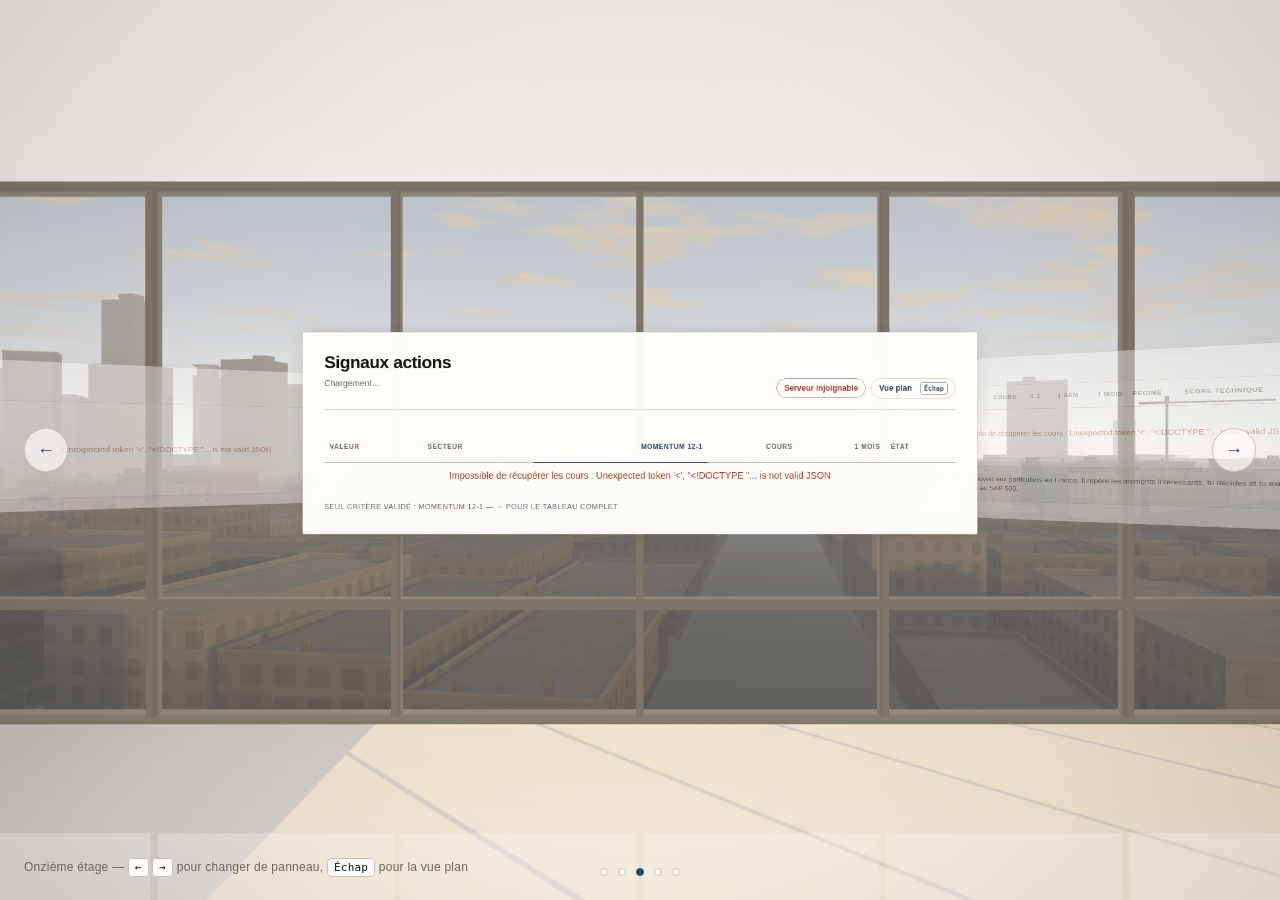
==== web/static/index.html @ 30f99ddb "Accessibilité : 0 problème, vue plan et carnet - Les filtres du tableau deviennent des boutons à bas" ====
<!doctype html>
<html lang="fr">
<head>
  <meta charset="utf-8">
  <meta name="viewport" content="width=device-width, initial-scale=1">
  <meta name="color-scheme" content="light">
  <title>Signaux actions</title>
  <link rel="stylesheet" href="style.css">
  <!-- « Ma position », le carnet de bord (touche P) -->
  <link rel="stylesheet" href="ma-position/carnet.css">
  <link rel="icon" href="data:image/svg+xml,<svg xmlns='http://www.w3.org/2000/svg' viewBox='0 0 32 32'><rect width='32' height='32' rx='8' fill='%23f4f1ea'/><path d='M6 22 L13 14 L18 18 L26 8' stroke='%2324476e' stroke-width='2.5' fill='none' stroke-linecap='round' stroke-linejoin='round'/></svg>">
</head>
<body>
<!-- La vue plan est la zone principale (<main>) de la page. Le carnet de
     bord a la sienne : quand il s'ouvre, celle-ci passe en hidden. -->
<main class="shell">

  <!-- BANDEAU:DEBUT — ne pas éditer à la main, voir web/faire_baie.py
       ══════════════════════════════════════════════════════
       BANDEAU — la baie vitrée du onzième étage, vue de la chaise
       ══════════════════════════════════════════════════════
       Généré par web/faire_baie.py : c'est LA MÊME ville que la vue baie
       (web/static/vue3d_ville.js), projetée par la même caméra avec un
       objectif plus large. Aucun script, aucune animation, aucun coût :
       une image vectorielle posée dans le flux du document.

       DANS LE FLUX, et non en `position: fixed` : un décor fixé derrière
       la colonne de lecture serait masqué à 97 % ET coûterait sa hauteur
       à chaque écran de lecture, tous les matins. Là, il se voit en
       entier à l'ouverture, puis il défile hors champ dès qu'on lit.

       PLEIN JOUR, et non la nuit : le fond sombre à accent lumineux est
       l'esthétique dont ce projet et le portfolio cherchaient à sortir.
       La ville est ici une silhouette dans la brume, à la couleur du
       papier — elle finit par se confondre avec la page, et il n'y a
       donc aucune couture entre le bandeau et le tableau qui suit.
  -->
  <div class="baie" aria-hidden="true">
    <svg viewBox="0 0 1440 210" preserveAspectRatio="xMidYMax slice"
         role="presentation" focusable="false">
      <defs>
        <linearGradient id="baie-ciel" x1="0" y1="0" x2="0" y2="1">
          <stop offset="0" class="baie-ciel-haut"/>
          <stop offset="1" class="baie-ciel-bas"/>
        </linearGradient>
        <linearGradient id="baie-fondu" x1="0" y1="0" x2="0" y2="1">
          <stop offset="0" class="baie-fondu-haut"/>
          <stop offset="1" class="baie-fondu-bas"/>
        </linearGradient>
        <linearGradient id="baie-brume-g" x1="0" y1="0" x2="0" y2="1">
          <stop offset="0" class="baie-brume-haut"/>
          <stop offset="1" class="baie-brume-bas"/>
        </linearGradient>
        <linearGradient id="baie-sol-g" x1="0" y1="0" x2="0" y2="1">
          <stop offset="0" class="baie-sol-haut"/>
          <stop offset="1" class="baie-sol-bas"/>
        </linearGradient>
        <linearGradient id="baie-reflet" x1="0" y1="0" x2="1" y2="1">
          <stop offset="0" class="baie-reflet-bord"/>
          <stop offset="0.45" class="baie-reflet-coeur"/>
          <stop offset="1" class="baie-reflet-bord"/>
        </linearGradient>
      </defs>

      <rect width="1440" height="205" fill="url(#baie-ciel)"/>
      <!-- Le sol de la ville, de l'horizon à l'allège : sans lui, une rue
           vue dans l'axe laisse passer le ciel en triangle blanc. Il se
           fond dans la brume vers l'horizon. -->
      <rect x="0" y="104" width="1440" height="101" fill="url(#baie-sol-g)"/>
      <path class="baie-pres" d="M1141,222 L1094,205 L1094,167 L1141,178ZM1278,226 L1141,222 L1141,178 L1278,181ZM1283,226 L1212,208 L1213,169 L1283,181ZM1433,231 L1283,226 L1283,181 L1433,184ZM872,233 L862,214 L862,153 L872,161ZM947,236 L872,233 L872,161 L947,162ZM957,236 L934,216 L934,164 L957,175ZM1034,239 L957,236 L957,175 L1034,176ZM1044,240 L1006,218 L1006,165 L1044,177ZM1131,243 L1044,240 L1044,177 L1131,178ZM1210,246 L1145,223 L1145,179 L1210,193ZM1378,252 L1210,246 L1210,193 L1378,197ZM324,228 L228,252 L228,211 L324,193ZM1386,252 L1292,228 L1292,205 L1386,225ZM440,233 L364,259 L364,173 L440,161ZM364,259 L237,253 L237,170 L364,173ZM571,238 L430,319 L430,219 L571,176ZM652,242 L556,328 L556,245 L652,191ZM355,262 L235,305 L235,193 L355,174ZM235,305 L80,294 L80,188 L235,193ZM1104,369 L976,255 L976,185 L1104,246ZM1294,382 L1081,260 L1081,202 L1295,279Z"/>
      <path class="baie-pres baie-toit" d="M1094,167 L1210,169 L1278,181 L1141,178ZM1213,169 L1337,172 L1433,184 L1283,181ZM862,153 L926,154 L947,162 L872,161ZM934,164 L1000,165 L1034,176 L957,175ZM1006,165 L1079,166 L1131,178 L1044,177ZM1145,179 L1282,181 L1378,197 L1210,193ZM222,190 L324,193 L228,211 L111,206ZM1292,205 L1436,209 L1564,230 L1386,225ZM330,159 L440,161 L364,173 L237,170ZM503,174 L571,176 L430,219 L329,215ZM579,189 L652,191 L556,245 L442,240ZM226,171 L355,174 L235,193 L80,188ZM659,203 L739,206 L694,274 L564,267ZM976,185 L1072,187 L1283,253 L1104,246ZM1081,202 L1179,205 L1484,287 L1295,279Z"/>
      <path class="baie-pres" d="M1199,176 L1133,164 L1133,147 L1199,156ZM1251,177 L1199,176 L1199,156 L1251,157ZM1358,173 L1312,167 L1312,143 L1358,147ZM1404,173 L1358,173 L1358,147 L1404,148ZM251,168 L199,174 L199,148 L251,144ZM199,174 L168,173 L168,147 L199,148ZM1053,173 L1032,167 L1032,138 L1053,141ZM1102,174 L1053,173 L1053,141 L1102,141ZM577,168 L556,174 L556,155 L577,150ZM556,174 L515,173 L515,154 L556,155ZM1257,177 L1179,164 L1179,131 L1257,136ZM1313,178 L1257,177 L1257,136 L1313,137ZM1409,174 L1355,167 L1355,150 L1409,154ZM1459,174 L1409,174 L1409,154 L1459,155ZM287,169 L236,175 L236,142 L287,139ZM236,175 L201,174 L201,142 L236,142ZM1107,174 L1080,168 L1080,144 L1107,148ZM1157,175 L1107,174 L1107,148 L1157,149ZM1461,174 L1403,168 L1403,144 L1461,148ZM622,169 L603,176 L603,162 L622,157ZM603,176 L558,174 L558,161 L603,162ZM1316,178 L1226,165 L1226,131 L1316,137ZM1376,180 L1316,178 L1316,137 L1376,137ZM373,171 L329,177 L329,157 L373,152ZM329,177 L266,176 L266,156 L329,157ZM689,170 L678,177 L678,163 L689,158ZM678,177 L639,176 L639,163 L678,163ZM730,171 L722,178 L722,137 L730,134ZM722,178 L683,177 L683,136 L722,137ZM436,172 L398,179 L398,144 L436,140ZM398,179 L332,177 L332,143 L398,144ZM773,172 L770,179 L770,144 L773,140ZM770,179 L726,178 L726,144 L770,144ZM510,174 L478,181 L478,152 L510,148ZM478,181 L432,180 L432,152 L478,152ZM1420,180 L1362,173 L1362,147 L1420,152ZM1472,181 L1420,180 L1420,152 L1472,153ZM844,181 L841,173 L841,148 L844,152ZM916,182 L844,181 L844,152 L916,153ZM554,175 L528,182 L527,168 L554,162ZM528,182 L481,181 L481,167 L527,168ZM1477,181 L1413,174 L1413,161 L1477,167ZM602,176 L579,184 L579,169 L602,162ZM579,184 L531,183 L531,168 L579,169ZM919,183 L908,175 L908,142 L919,146ZM995,184 L919,183 L919,146 L995,147ZM679,177 L664,186 L664,171 L679,164ZM664,186 L617,185 L617,170 L664,171ZM119,178 L40,187 L40,141 L119,137ZM40,187 L2,185 L2,140 L40,141ZM722,179 L712,187 L712,156 L722,151ZM712,187 L668,186 L668,155 L712,156ZM153,179 L82,188 L82,156 L153,151ZM82,188 L46,186 L46,156 L82,156ZM769,180 L765,188 L765,149 L769,144ZM765,188 L717,187 L717,149 L765,149ZM194,180 L123,189 L123,173 L194,166ZM123,189 L85,188 L85,172 L123,173ZM1069,196 L1015,177 L1015,163 L1069,179ZM1136,198 L1069,196 L1069,179 L1136,180ZM851,190 L846,182 L846,160 L851,166ZM928,192 L851,190 L851,166 L928,168ZM1142,198 L1072,178 L1072,158 L1142,172ZM1208,200 L1142,198 L1142,172 L1208,173ZM935,193 L921,183 L921,146 L935,151ZM1017,195 L935,193 L935,151 L1017,153ZM1215,200 L1128,179 L1128,144 L1216,155ZM1288,202 L1215,200 L1216,155 L1288,156ZM33,187 L-64,198 L-64,163 L33,156ZM291,183 L146,205 L146,168 L291,154ZM146,205 L69,203 L69,166 L146,168ZM1347,203 L1229,181 L1229,160 L1347,176ZM1422,205 L1347,203 L1347,176 L1422,177ZM477,188 L435,199 L435,146 L477,141ZM435,199 L353,196 L353,145 L435,146ZM75,188 L-20,199 L-20,164 L75,157ZM1430,205 L1290,183 L1290,146 L1430,158ZM1511,208 L1430,205 L1430,158 L1511,159ZM365,185 L236,209 L236,180 L365,162ZM236,209 L152,206 L152,177 L236,180ZM120,190 L25,201 L25,165 L120,158ZM25,201 L-19,200 L-19,164 L25,165ZM559,191 L527,202 L527,174 L559,166ZM527,202 L442,199 L441,173 L527,174ZM1516,208 L1356,184 L1356,147 L1516,159ZM431,200 L376,214 L376,173 L431,164ZM376,214 L284,211 L284,171 L376,173ZM677,194 L634,224 L634,179 L677,160ZM634,224 L538,220 L538,177 L634,179ZM860,213 L853,198 L853,146 L860,152ZM926,215 L860,213 L860,152 L926,153ZM930,215 L913,200 L913,155 L930,163ZM1001,217 L930,215 L930,163 L1001,165ZM762,196 L746,228 L746,205 L762,179ZM746,228 L640,224 L640,202 L746,205ZM526,203 L482,219 L482,176 L526,166ZM482,219 L380,215 L380,174 L482,176ZM1005,217 L979,202 L979,175 L1005,186ZM1074,219 L1005,217 L1005,186 L1074,187Z"/>
      <path class="baie-pres baie-toit" d="M1133,147 L1176,148 L1251,157 L1199,156ZM1312,143 L1353,144 L1404,148 L1358,147ZM222,144 L251,144 L199,148 L168,147ZM1032,138 L1076,138 L1102,141 L1053,141ZM539,150 L577,150 L556,155 L515,154ZM1179,131 L1224,131 L1313,137 L1257,136ZM1355,150 L1400,150 L1459,155 L1409,154ZM255,138 L287,139 L236,142 L201,142ZM1080,144 L1126,145 L1157,149 L1107,148ZM1403,144 L1448,145 L1512,149 L1461,148ZM581,156 L622,157 L603,162 L558,161ZM1226,131 L1274,131 L1376,137 L1316,137ZM315,151 L373,152 L329,157 L266,156ZM654,157 L689,158 L678,163 L639,163ZM694,133 L730,134 L722,137 L683,136ZM376,140 L436,140 L398,144 L332,143ZM734,140 L773,140 L770,144 L726,144ZM467,147 L510,148 L478,152 L432,152ZM1362,147 L1409,148 L1472,153 L1420,152ZM841,148 L905,148 L916,153 L844,152ZM512,161 L554,162 L527,168 L481,167ZM1413,161 L1461,162 L1531,168 L1477,167ZM558,162 L602,162 L579,169 L531,168ZM908,142 L976,143 L995,147 L919,146ZM637,163 L679,164 L664,171 L617,170ZM85,136 L119,137 L40,141 L2,140ZM682,150 L722,151 L712,156 L668,155ZM120,151 L153,151 L82,156 L46,156ZM726,144 L769,144 L765,149 L717,149ZM159,165 L194,166 L123,173 L85,172ZM1015,163 L1067,164 L1136,180 L1069,179ZM846,160 L915,161 L928,168 L851,166ZM1072,158 L1123,158 L1208,173 L1142,172ZM921,146 L994,147 L1017,153 L935,151ZM1128,144 L1183,145 L1288,156 L1216,155ZM-2,156 L33,156 L-64,163 L-102,162ZM227,153 L291,154 L146,168 L69,166ZM1229,160 L1286,161 L1422,177 L1347,176ZM403,140 L477,141 L435,146 L353,145ZM38,156 L75,157 L-20,164 L-60,163ZM1290,146 L1351,147 L1511,159 L1430,158ZM297,161 L365,162 L236,180 L152,177ZM79,157 L120,158 L25,165 L-19,164ZM482,165 L559,166 L527,174 L441,173ZM1356,147 L1417,148 L1599,161 L1516,159ZM348,163 L431,164 L376,173 L284,171ZM603,159 L677,160 L634,179 L538,177ZM853,146 L910,146 L926,153 L860,152ZM913,155 L974,156 L1001,165 L930,163ZM682,177 L762,179 L746,205 L640,202ZM436,164 L526,166 L482,176 L380,174ZM979,175 L1038,176 L1074,187 L1005,186Z"/>
      <path class="baie-milieu" d="M926,146 L920,144 L920,118 L926,118ZM970,146 L926,146 L926,118 L970,119ZM1266,146 L1240,144 L1240,121 L1266,123ZM1295,146 L1266,146 L1266,123 L1295,123ZM341,143 L288,148 L288,111 L341,110ZM288,148 L254,147 L254,111 L288,111ZM1296,147 L1268,144 L1269,118 L1296,119ZM1326,147 L1296,147 L1296,119 L1326,119ZM973,146 L965,144 L965,118 L973,119ZM1018,147 L973,146 L973,119 L1018,119ZM373,144 L323,148 L323,123 L373,121ZM323,148 L289,148 L289,123 L323,123ZM1328,147 L1299,144 L1299,118 L1328,119ZM1355,147 L1328,147 L1328,119 L1355,119ZM828,147 L827,145 L827,114 L828,115ZM866,147 L828,147 L828,115 L866,115ZM1042,147 L1030,145 L1030,126 L1042,127ZM1074,148 L1042,147 L1042,127 L1074,127ZM1383,147 L1351,145 L1351,118 L1383,119ZM1434,148 L1383,147 L1383,119 L1434,119ZM427,144 L384,149 L384,124 L427,122ZM384,149 L362,149 L362,124 L384,124ZM869,148 L865,145 L865,118 L869,119ZM910,148 L869,148 L869,119 L910,119ZM1076,148 L1062,145 L1062,126 L1076,127ZM1107,148 L1076,148 L1076,127 L1107,127ZM533,146 L517,148 L517,123 L533,122ZM517,148 L477,148 L477,123 L517,123ZM451,145 L409,150 L409,120 L451,118ZM409,150 L387,149 L387,120 L409,120ZM1438,148 L1401,145 L1401,118 L1438,119ZM1493,149 L1438,148 L1438,119 L1493,119ZM1109,148 L1093,146 L1093,111 L1109,111ZM1142,148 L1109,148 L1109,111 L1142,111ZM474,145 L435,150 L435,116 L474,114ZM435,150 L411,150 L411,116 L435,116ZM575,146 L561,149 L561,128 L575,127ZM561,149 L519,148 L519,128 L561,128ZM933,148 L927,146 L927,115 L933,115ZM980,149 L933,148 L933,115 L980,115ZM70,147 L25,149 L25,111 L70,111ZM25,149 L3,149 L3,111 L25,111ZM982,149 L973,147 L973,119 L983,120ZM1032,150 L982,149 L983,120 L1032,120ZM94,147 L50,150 L50,120 L94,119ZM50,150 L26,149 L26,120 L50,120ZM119,147 L75,150 L75,124 L119,123ZM75,150 L51,150 L51,124 L75,124ZM1057,150 L1044,147 L1044,119 L1057,120ZM1090,150 L1057,150 L1057,120 L1090,120ZM1190,152 L1149,146 L1149,123 L1190,125ZM1220,152 L1190,152 L1190,125 L1220,125ZM1092,150 L1076,148 L1076,131 L1092,133ZM1126,151 L1092,150 L1092,133 L1126,133ZM516,148 L499,151 L499,133 L516,132ZM499,151 L457,150 L457,133 L499,133ZM1224,152 L1178,147 L1178,115 L1224,116ZM1255,152 L1224,152 L1224,116 L1255,116ZM1313,150 L1286,148 L1286,127 L1313,129ZM1361,151 L1313,150 L1313,129 L1361,129ZM636,147 L615,153 L615,130 L636,127ZM615,153 L569,152 L569,130 L615,130ZM1129,151 L1111,148 L1111,119 L1129,120ZM1162,151 L1129,151 L1129,120 L1162,120ZM1258,152 L1208,147 L1208,131 L1258,134ZM1290,153 L1258,152 L1258,134 L1290,135ZM561,149 L546,152 L546,134 L561,132ZM546,152 L500,151 L500,133 L546,134ZM1364,151 L1333,148 L1333,132 L1364,134ZM1415,152 L1364,151 L1364,134 L1415,134ZM681,148 L665,154 L665,126 L681,123ZM665,154 L617,153 L617,125 L665,126ZM21,149 L-30,152 L-30,116 L21,115ZM161,148 L68,154 L68,126 L160,123ZM68,154 L42,154 L42,126 L68,126ZM252,149 L216,153 L216,130 L252,128ZM216,153 L193,152 L193,130 L216,130ZM47,150 L-4,153 L-4,116 L47,116ZM-4,153 L-29,152 L-29,116 L-4,116ZM727,149 L717,154 L717,117 L727,115ZM717,154 L690,154 L690,117 L717,117ZM187,148 L96,155 L96,126 L187,123ZM96,155 L69,154 L69,126 L96,126ZM277,150 L241,153 L241,126 L277,124ZM241,153 L218,153 L218,125 L241,126ZM830,153 L829,150 L829,120 L830,121ZM860,153 L830,153 L830,121 L860,121ZM755,149 L748,155 L748,117 L755,115ZM748,155 L721,154 L721,117 L748,117ZM72,150 L22,153 L22,117 L72,116ZM22,153 L-3,153 L-3,116 L22,117ZM303,150 L267,154 L267,117 L303,116ZM267,154 L242,153 L242,116 L267,117ZM212,149 L125,155 L125,122 L212,119ZM125,155 L97,155 L97,122 L125,122ZM862,153 L859,150 L859,129 L862,130ZM891,154 L862,153 L862,130 L891,130ZM784,149 L781,155 L781,122 L784,120ZM781,155 L751,155 L751,122 L781,122ZM893,154 L888,151 L888,125 L893,126ZM924,154 L893,154 L893,126 L924,126ZM1347,154 L1315,151 L1315,125 L1347,126ZM1400,154 L1347,154 L1347,126 L1400,126ZM1402,154 L1366,151 L1366,129 L1402,131ZM1457,155 L1402,154 L1402,131 L1457,131ZM950,154 L942,151 L942,125 L950,126ZM1005,155 L950,154 L950,126 L1005,127ZM1008,155 L996,152 L996,121 L1008,122ZM1063,156 L1008,155 L1008,122 L1063,122ZM214,153 L171,156 L171,127 L214,125ZM171,156 L146,156 L146,127 L171,127ZM485,153 L462,157 L462,127 L485,126ZM462,157 L414,156 L414,127 L462,127ZM379,151 L311,159 L311,133 L379,129ZM311,159 L269,158 L269,133 L311,133ZM240,153 L198,157 L198,112 L240,112ZM198,157 L172,156 L172,112 L198,112ZM833,156 L831,153 L831,116 L833,117ZM862,157 L833,156 L833,117 L862,117ZM264,154 L226,157 L225,127 L264,126ZM226,157 L201,157 L201,127 L225,127ZM866,157 L862,153 L862,130 L866,132ZM897,157 L866,157 L866,132 L897,132ZM1093,157 L1075,153 L1075,135 L1093,137ZM1153,157 L1093,157 L1093,137 L1153,138ZM419,152 L356,160 L356,123 L419,121ZM356,160 L313,159 L313,123 L356,123ZM533,154 L513,158 L513,128 L533,126ZM513,158 L464,157 L464,127 L513,128ZM900,157 L895,154 L895,135 L900,137ZM931,158 L900,157 L900,137 L931,138ZM1155,157 L1133,154 L1133,126 L1155,128ZM1215,158 L1155,157 L1155,128 L1215,128ZM961,158 L952,155 L952,122 L962,123ZM1019,159 L961,158 L962,123 L1019,123ZM1022,159 L1008,155 L1008,112 L1022,113ZM1083,160 L1022,159 L1022,113 L1084,113ZM460,157 L433,161 L433,124 L460,122ZM433,161 L382,160 L382,124 L433,124ZM605,155 L571,164 L571,119 L605,117ZM571,164 L517,163 L517,119 L571,119ZM729,157 L723,161 L723,135 L729,132ZM723,161 L675,161 L675,134 L723,135ZM1114,161 L1093,157 L1094,137 L1114,139ZM1179,162 L1114,161 L1114,139 L1179,140ZM1282,163 L1219,155 L1219,122 L1282,125ZM1344,164 L1282,163 L1282,125 L1344,125ZM511,158 L488,162 L488,135 L511,133ZM488,162 L436,161 L436,135 L488,135ZM779,158 L777,162 L777,130 L779,128ZM777,162 L727,161 L727,129 L777,130ZM657,156 L631,165 L631,131 L657,127ZM631,165 L574,164 L574,130 L631,131ZM1181,162 L1156,158 L1156,128 L1181,129ZM1248,163 L1181,162 L1181,129 L1248,130ZM1347,164 L1275,156 L1275,117 L1347,119ZM1410,165 L1347,164 L1347,119 L1410,120ZM44,157 L-90,167 L-90,126 L44,122ZM89,158 L-40,168 L-40,126 L89,123ZM152,159 L29,170 L29,139 L152,134ZM29,170 L-15,169 L-15,139 L29,139ZM723,162 L716,167 L716,132 L723,129ZM716,167 L662,166 L662,131 L716,132ZM984,166 L970,161 L970,113 L984,114ZM1027,167 L984,166 L984,114 L1027,114ZM267,162 L223,167 L223,120 L267,119ZM223,167 L194,166 L194,120 L223,120ZM840,169 L834,159 L834,118 L840,121ZM898,170 L840,169 L840,121 L898,121ZM301,162 L255,168 L255,120 L301,119ZM255,168 L224,167 L224,120 L255,120ZM1030,167 L1012,162 L1012,119 L1030,120ZM1076,168 L1030,167 L1030,120 L1076,120ZM193,160 L79,171 L79,121 L193,118ZM79,171 L34,170 L34,121 L79,121ZM777,163 L775,168 L775,144 L777,141ZM775,168 L719,167 L719,143 L775,144ZM903,170 L888,160 L888,118 L903,121ZM963,171 L903,170 L903,121 L963,121ZM332,163 L289,168 L289,138 L332,136ZM289,168 L257,168 L257,138 L289,138ZM1079,168 L1057,163 L1057,135 L1079,138ZM1124,168 L1079,168 L1079,138 L1124,138ZM410,165 L375,170 L375,152 L410,148ZM375,170 L320,169 L320,151 L375,152ZM470,166 L438,172 L438,140 L470,137ZM438,172 L378,170 L378,139 L438,140ZM1002,172 L986,166 L986,137 L1002,140ZM1048,173 L1002,172 L1002,140 L1048,141ZM217,167 L164,173 L164,154 L217,150ZM164,173 L133,172 L133,153 L164,154ZM537,167 L511,173 L511,148 L537,144ZM511,173 L468,172 L468,147 L511,148Z"/>
      <path class="baie-milieu baie-toit" d="M920,118 L962,118 L970,119 L926,118ZM1240,121 L1267,122 L1295,123 L1266,123ZM310,110 L341,110 L288,111 L254,111ZM1269,118 L1296,118 L1326,119 L1296,119ZM965,118 L1008,118 L1018,119 L973,119ZM342,121 L373,121 L323,123 L289,123ZM1299,118 L1326,118 L1355,119 L1328,119ZM827,114 L863,114 L866,115 L828,115ZM1030,126 L1060,126 L1074,127 L1042,127ZM1351,118 L1399,118 L1434,119 L1383,119ZM408,122 L427,122 L384,124 L362,124ZM865,118 L904,118 L910,119 L869,119ZM1062,126 L1091,126 L1107,127 L1076,127ZM494,122 L533,122 L517,123 L477,123ZM430,118 L451,118 L409,120 L387,120ZM1401,118 L1452,119 L1493,119 L1438,119ZM1093,111 L1124,111 L1142,111 L1109,111ZM453,114 L474,114 L435,116 L411,116ZM534,126 L575,127 L561,128 L519,128ZM927,115 L971,115 L980,115 L933,115ZM49,111 L70,111 L25,111 L3,111ZM973,119 L1020,119 L1032,120 L983,120ZM72,119 L94,119 L50,120 L26,120ZM96,123 L119,123 L75,124 L51,124ZM1044,119 L1074,119 L1090,120 L1057,120ZM1149,123 L1175,123 L1220,125 L1190,125ZM1076,131 L1108,132 L1126,133 L1092,133ZM476,131 L516,132 L499,133 L457,133ZM1178,115 L1205,115 L1255,116 L1224,116ZM1286,127 L1331,128 L1361,129 L1313,129ZM595,127 L636,127 L615,130 L569,130ZM1111,119 L1143,119 L1162,120 L1129,120ZM1208,131 L1236,131 L1290,135 L1258,134ZM518,132 L561,132 L546,134 L500,133ZM1333,132 L1380,132 L1415,134 L1364,134ZM638,123 L681,123 L665,126 L617,125ZM-1,115 L21,115 L-30,116 L-53,116ZM137,123 L160,123 L68,126 L42,126ZM231,128 L252,128 L216,130 L193,130ZM23,115 L47,116 L-4,116 L-29,116ZM703,115 L727,115 L717,117 L690,117ZM162,123 L187,123 L96,126 L69,126ZM255,124 L277,124 L241,126 L218,125ZM829,120 L857,120 L860,121 L830,121ZM730,115 L755,115 L748,117 L721,117ZM48,116 L72,116 L22,117 L-3,116ZM279,116 L303,116 L267,117 L242,116ZM187,119 L212,119 L125,122 L97,122ZM859,129 L886,129 L891,130 L862,130ZM758,120 L784,120 L781,122 L751,122ZM888,125 L917,125 L924,126 L893,126ZM1315,125 L1364,125 L1400,126 L1347,126ZM1366,129 L1417,130 L1457,131 L1402,131ZM942,125 L993,125 L1005,127 L950,126ZM996,121 L1048,121 L1063,122 L1008,122ZM190,125 L214,125 L171,127 L146,127ZM440,125 L485,126 L462,127 L414,127ZM341,129 L379,129 L311,133 L269,133ZM215,112 L240,112 L198,112 L172,112ZM831,116 L859,117 L862,117 L833,117ZM241,126 L264,126 L225,127 L201,127ZM862,130 L892,131 L897,132 L866,132ZM1075,135 L1130,135 L1153,138 L1093,137ZM380,120 L419,121 L356,123 L313,123ZM487,126 L533,126 L513,128 L464,127ZM895,135 L923,136 L931,138 L900,137ZM1133,126 L1189,126 L1215,128 L1155,128ZM952,122 L1005,122 L1019,123 L962,123ZM1008,112 L1065,112 L1084,113 L1022,113ZM412,122 L460,122 L433,124 L382,124ZM558,117 L605,117 L571,119 L517,119ZM684,132 L729,132 L723,135 L675,134ZM1094,137 L1154,138 L1179,140 L1114,139ZM1219,122 L1272,122 L1344,125 L1282,125ZM462,132 L511,133 L488,135 L436,135ZM732,127 L779,128 L777,130 L727,129ZM608,127 L657,127 L631,131 L574,130ZM1156,128 L1218,128 L1248,130 L1181,129ZM1275,117 L1328,117 L1410,120 L1347,119ZM4,122 L44,122 L-90,126 L-134,125ZM47,122 L89,123 L-40,126 L-87,126ZM112,133 L152,134 L29,139 L-15,139ZM673,129 L723,129 L716,132 L662,131ZM970,113 L1010,113 L1027,114 L984,114ZM241,119 L267,119 L223,120 L194,120ZM834,118 L883,118 L898,121 L840,121ZM271,119 L301,119 L255,120 L224,120ZM1012,119 L1054,119 L1076,120 L1030,120ZM153,118 L193,118 L79,121 L34,121ZM726,140 L777,141 L775,144 L719,143ZM888,118 L938,118 L963,121 L903,121ZM302,135 L332,136 L289,138 L257,138ZM1057,135 L1098,136 L1124,138 L1079,138ZM358,147 L410,148 L375,152 L320,151ZM414,136 L470,137 L438,140 L378,139ZM986,137 L1028,138 L1048,141 L1002,140ZM189,149 L217,150 L164,154 L133,153ZM498,143 L537,144 L511,148 L468,147Z"/>
      <path class="baie-loin" d="M563,130 L562,130 L562,118 L563,118ZM584,130 L563,130 L563,118 L584,118ZM1262,131 L1233,129 L1233,108 L1262,108ZM1294,131 L1262,131 L1262,108 L1294,108ZM232,130 L222,130 L222,113 L232,113ZM222,130 L204,131 L204,113 L222,113ZM124,129 L96,131 L96,118 L124,117ZM96,131 L75,131 L75,118 L96,118ZM1022,131 L1014,130 L1014,108 L1022,108ZM1047,131 L1022,131 L1022,108 L1047,108ZM392,129 L384,131 L384,116 L392,115ZM384,131 L356,131 L356,116 L384,116ZM1310,131 L1277,129 L1278,115 L1310,116ZM1337,131 L1310,131 L1310,116 L1337,116ZM561,131 L538,131 L538,118 L561,118ZM1380,131 L1362,130 L1362,115 L1380,116ZM1397,131 L1380,131 L1380,116 L1397,116ZM1049,131 L1040,130 L1040,115 L1049,116ZM1075,131 L1049,131 L1049,116 L1075,116ZM102,129 L73,131 L73,118 L102,117ZM73,131 L51,131 L51,119 L73,118ZM1340,131 L1305,129 L1305,113 L1340,113ZM1368,131 L1340,131 L1340,113 L1368,113ZM65,130 L50,131 L50,116 L65,115ZM50,131 L28,131 L28,116 L50,116ZM1400,131 L1381,130 L1381,113 L1400,113ZM1418,131 L1400,131 L1400,113 L1418,113ZM259,130 L251,131 L251,50 L259,52ZM251,131 L233,131 L233,50 L251,50ZM1420,131 L1400,130 L1400,120 L1420,121ZM1438,131 L1420,131 L1420,121 L1438,121ZM955,131 L950,130 L950,120 L955,121ZM974,131 L955,131 L955,121 L974,121ZM513,130 L513,131 L513,62 L513,64ZM513,131 L489,132 L489,61 L513,62ZM364,130 L353,131 L353,70 L363,72ZM353,131 L324,132 L324,69 L353,70ZM43,130 L26,131 L26,118 L43,118ZM26,131 L3,131 L3,118 L26,118ZM240,130 L231,131 L231,108 L240,108ZM231,131 L214,131 L214,108 L231,108ZM975,131 L969,130 L969,115 L975,116ZM995,131 L975,131 L975,116 L995,116ZM321,130 L315,131 L315,108 L321,108ZM315,131 L285,132 L285,108 L315,108ZM996,131 L988,130 L988,118 L996,119ZM1015,132 L996,131 L996,119 L1015,119ZM221,130 L211,131 L211,113 L221,113ZM211,131 L193,132 L193,113 L211,113ZM18,130 L2,131 L1,113 L18,113ZM2,131 L-21,132 L-21,113 L1,113ZM489,130 L487,132 L487,111 L489,110ZM487,132 L462,132 L462,111 L487,111ZM1031,132 L1023,131 L1023,116 L1031,116ZM1057,132 L1031,132 L1031,116 L1057,116ZM185,130 L161,132 L161,116 L185,115ZM161,132 L142,132 L142,116 L161,116ZM1117,132 L1093,130 L1093,110 L1117,111ZM1145,133 L1117,132 L1117,111 L1145,111ZM1401,132 L1381,131 L1381,116 L1401,116ZM1421,132 L1401,132 L1401,116 L1421,116ZM291,131 L283,132 L283,67 L291,68ZM283,132 L251,132 L251,66 L283,67ZM287,68 L282,67 L282,59 L287,60ZM282,67 L256,66 L256,58 L282,59ZM48,131 L33,132 L33,119 L48,118ZM33,132 L11,132 L11,119 L33,119ZM1059,132 L1050,131 L1050,118 L1059,119ZM1086,132 L1059,132 L1059,119 L1086,119ZM1422,132 L1402,131 L1402,111 L1422,111ZM1440,132 L1422,132 L1422,111 L1440,111ZM166,130 L140,132 L140,116 L166,116ZM140,132 L120,133 L120,116 L140,116ZM1146,133 L1120,130 L1120,118 L1146,119ZM1175,133 L1146,133 L1146,119 L1175,119ZM1443,132 L1421,131 L1421,113 L1443,114ZM1463,132 L1443,132 L1443,114 L1463,114ZM25,131 L8,132 L8,122 L25,121ZM8,132 L-15,132 L-15,122 L8,122ZM146,131 L118,133 L118,114 L146,113ZM118,133 L98,133 L98,114 L118,114ZM315,131 L308,132 L308,100 L315,101ZM308,132 L277,132 L277,100 L308,100ZM311,100 L306,100 L306,93 L311,93ZM306,100 L281,100 L281,92 L306,93ZM1192,133 L1162,131 L1162,111 L1192,111ZM1214,133 L1192,133 L1192,111 L1214,111ZM821,133 L820,131 L820,118 L821,119ZM837,133 L821,133 L821,119 L837,119ZM839,133 L837,131 L837,108 L839,108ZM856,133 L839,133 L839,108 L856,109ZM1215,133 L1183,131 L1183,116 L1215,117ZM1237,133 L1215,133 L1215,117 L1237,117ZM245,131 L236,132 L236,111 L245,111ZM236,132 L206,133 L206,111 L236,111ZM0,131 L-18,132 L-18,114 L0,113ZM858,133 L854,131 L854,113 L858,114ZM875,133 L858,133 L858,114 L875,114ZM1238,133 L1205,131 L1205,116 L1238,117ZM1261,133 L1238,133 L1238,117 L1261,117ZM282,132 L275,133 L275,111 L282,111ZM275,133 L243,133 L243,111 L275,111ZM414,132 L389,133 L389,47 L414,50ZM389,133 L358,133 L358,48 L389,47ZM406,50 L388,48 L388,5 L406,9ZM388,48 L367,48 L367,6 L388,5ZM395,8 L387,6 L387,1 L395,3ZM387,6 L378,7 L378,2 L387,1ZM111,131 L80,133 L80,111 L111,111ZM80,133 L43,134 L43,111 L80,111ZM891,134 L884,131 L884,113 L891,114ZM923,134 L891,134 L891,114 L923,114ZM1278,134 L1242,131 L1242,116 L1278,117ZM1300,134 L1278,134 L1278,117 L1300,117ZM1344,133 L1323,132 L1323,111 L1344,111ZM1375,133 L1344,133 L1344,111 L1375,111ZM215,132 L204,133 L204,98 L214,98ZM204,133 L174,133 L174,98 L204,98ZM210,98 L203,98 L203,90 L210,90ZM203,98 L179,98 L179,89 L203,90ZM1302,134 L1263,131 L1263,111 L1302,111ZM1325,134 L1302,134 L1302,111 L1325,111ZM924,134 L914,131 L914,113 L924,114ZM956,134 L924,134 L924,114 L956,114ZM1376,133 L1354,132 L1354,121 L1376,122ZM1408,133 L1376,133 L1376,122 L1408,122ZM1327,134 L1286,132 L1286,121 L1327,123ZM1349,134 L1327,134 L1327,123 L1349,123ZM75,132 L41,134 L41,120 L75,119ZM41,134 L3,134 L3,120 L41,120ZM235,132 L225,133 L225,51 L235,52ZM225,133 L195,134 L195,50 L225,51ZM230,52 L223,51 L223,43 L230,44ZM223,51 L200,50 L200,42 L223,43ZM972,134 L959,132 L959,114 L972,114ZM993,134 L972,134 L972,114 L993,114ZM995,134 L980,132 L980,108 L995,109ZM1016,135 L995,134 L995,109 L1016,109ZM153,133 L141,134 L141,117 L153,117ZM141,134 L120,134 L120,117 L141,117ZM1018,135 L1001,132 L1001,116 L1018,117ZM1039,135 L1018,135 L1018,117 L1039,117ZM203,133 L193,134 L193,111 L203,111ZM193,134 L162,134 L162,112 L193,111ZM131,133 L118,134 L118,111 L131,111ZM118,134 L97,134 L97,112 L118,111ZM754,133 L752,134 L752,117 L754,117ZM752,134 L735,134 L735,117 L752,117ZM1057,135 L1036,132 L1036,122 L1057,123ZM1088,135 L1057,135 L1057,123 L1088,124ZM1368,134 L1346,133 L1346,111 L1368,112ZM1400,135 L1368,134 L1368,112 L1400,112ZM300,133 L293,134 L293,114 L300,114ZM293,134 L259,135 L259,114 L293,114ZM1139,134 L1126,133 L1126,117 L1139,117ZM1158,135 L1139,134 L1139,117 L1158,117ZM773,133 L771,135 L771,109 L773,109ZM771,135 L754,134 L754,109 L771,109ZM1160,135 L1145,133 L1145,117 L1160,117ZM1180,135 L1160,135 L1160,117 L1180,117ZM1089,135 L1066,133 L1066,116 L1089,118ZM1119,135 L1089,135 L1089,118 L1119,118ZM109,133 L95,134 L95,112 L109,111ZM95,134 L73,135 L73,112 L95,112ZM1402,135 L1377,133 L1377,122 L1402,123ZM1435,135 L1402,135 L1402,123 L1435,123ZM791,133 L790,135 L790,115 L791,114ZM790,135 L773,135 L773,114 L790,115ZM341,133 L335,134 L335,40 L341,42ZM335,134 L302,135 L302,39 L335,40ZM1182,135 L1166,133 L1166,109 L1182,109ZM1201,135 L1182,135 L1182,109 L1201,109ZM265,134 L257,135 L257,97 L265,97ZM257,135 L222,135 L222,97 L257,97ZM261,97 L255,97 L255,89 L261,89ZM255,97 L227,97 L227,88 L255,89ZM140,134 L127,135 L127,117 L140,117ZM127,135 L104,135 L104,118 L127,117ZM821,135 L821,134 L821,114 L821,115ZM850,135 L821,135 L821,115 L850,115ZM117,134 L103,135 L103,109 L117,109ZM103,135 L81,135 L81,109 L103,109ZM851,135 L849,134 L849,123 L851,124ZM881,136 L851,135 L851,124 L881,124ZM293,134 L284,135 L284,112 L293,111ZM284,135 L249,136 L249,112 L284,112ZM752,134 L749,136 L749,121 L752,120ZM749,136 L732,136 L732,121 L749,121ZM93,134 L78,136 L78,121 L93,120ZM78,136 L57,136 L57,121 L78,121ZM1154,136 L1139,134 L1139,112 L1154,112ZM1176,136 L1154,136 L1154,112 L1176,112ZM68,134 L35,136 L35,118 L68,117ZM35,136 L10,137 L10,118 L35,118ZM898,136 L894,134 L894,120 L898,121ZM930,136 L898,136 L898,121 L930,121ZM1240,137 L1202,134 L1202,120 L1240,121ZM1278,137 L1240,137 L1240,121 L1278,121ZM771,135 L769,136 L769,118 L771,117ZM769,136 L752,136 L752,118 L769,118ZM1313,136 L1291,134 L1291,120 L1313,121ZM1351,136 L1313,136 L1313,121 L1351,121ZM1177,136 L1162,135 L1162,123 L1177,124ZM1197,136 L1177,136 L1177,124 L1197,124ZM791,135 L790,136 L790,109 L791,109ZM790,136 L771,136 L771,109 L790,109ZM257,135 L247,136 L247,115 L257,115ZM247,136 L210,136 L210,115 L247,115ZM933,136 L927,135 L927,112 L933,112ZM967,136 L933,136 L933,112 L967,112ZM1279,137 L1239,134 L1239,114 L1279,115ZM1317,137 L1279,137 L1279,115 L1317,115ZM1199,136 L1183,135 L1183,109 L1199,109ZM1220,136 L1199,136 L1199,109 L1220,109ZM1353,136 L1329,135 L1329,115 L1353,115ZM1391,136 L1353,136 L1353,115 L1391,115ZM42,134 L6,137 L6,118 L42,117ZM6,137 L-20,137 L-20,118 L6,118ZM214,134 L191,137 L191,115 L214,114ZM191,137 L156,137 L156,115 L191,115ZM589,135 L580,137 L580,118 L589,118ZM580,137 L560,136 L560,118 L580,118ZM822,137 L821,135 L821,109 L822,109ZM852,137 L822,137 L822,109 L852,109ZM16,135 L-23,137 L-23,125 L16,123ZM611,135 L602,137 L602,121 L611,121ZM602,137 L581,137 L581,121 L602,121ZM853,137 L851,135 L851,124 L854,125ZM884,137 L853,137 L854,125 L884,125ZM481,47 L475,46 L475,42 L481,43ZM475,46 L466,46 L466,42 L475,42ZM632,136 L624,137 L624,115 L632,115ZM624,137 L604,137 L604,115 L624,115ZM180,135 L154,137 L154,115 L180,115ZM154,137 L118,138 L118,116 L154,115ZM489,136 L472,138 L472,44 L489,47ZM472,138 L445,137 L445,45 L472,44ZM994,138 L977,135 L977,112 L994,113ZM1018,138 L994,138 L994,113 L1018,113ZM902,137 L898,136 L898,121 L902,122ZM937,138 L902,137 L902,122 L937,122ZM679,136 L673,138 L673,112 L679,112ZM673,138 L641,137 L641,112 L673,112ZM1442,138 L1385,135 L1385,118 L1442,119ZM1465,138 L1442,138 L1442,119 L1465,119ZM1338,137 L1314,136 L1314,118 L1338,119ZM1378,138 L1338,137 L1338,119 L1379,119ZM1019,138 L1000,135 L1000,115 L1020,116ZM1044,139 L1019,138 L1020,116 L1044,116ZM1468,138 L1409,135 L1409,121 L1468,122ZM939,138 L934,136 L934,112 L939,112ZM974,138 L939,138 L939,112 L974,113ZM712,137 L708,138 L708,119 L712,118ZM708,138 L675,138 L675,119 L708,119ZM1380,138 L1355,136 L1355,118 L1380,119ZM1420,138 L1380,138 L1380,119 L1420,119ZM1494,139 L1431,136 L1432,121 L1494,122ZM1046,139 L1025,136 L1025,118 L1046,119ZM1070,139 L1046,139 L1046,119 L1070,119ZM579,137 L568,138 L568,122 L579,121ZM568,138 L548,138 L548,122 L568,122ZM110,136 L77,139 L77,116 L110,115ZM77,139 L40,139 L40,116 L77,116ZM1091,139 L1065,136 L1065,121 L1091,123ZM1124,139 L1091,139 L1091,123 L1124,123ZM601,137 L591,139 L591,116 L601,115ZM591,139 L570,138 L570,116 L591,116ZM1127,140 L1098,136 L1098,115 L1127,116ZM1163,140 L1127,140 L1127,116 L1163,116ZM624,137 L615,139 L615,109 L624,109ZM615,139 L593,139 L593,109 L615,109ZM73,137 L36,139 L36,123 L73,121ZM36,139 L-3,140 L-3,123 L36,123ZM403,138 L386,139 L386,123 L403,122ZM386,139 L360,139 L360,123 L386,123ZM748,137 L742,140 L742,113 L748,112ZM742,140 L722,140 L722,113 L742,113ZM672,138 L666,139 L666,113 L672,112ZM666,139 L633,139 L633,113 L666,113ZM824,139 L823,138 L823,112 L824,113ZM845,139 L824,139 L824,113 L845,113ZM1275,139 L1254,138 L1254,112 L1276,113ZM1316,140 L1275,139 L1276,113 L1316,113ZM1203,140 L1166,137 L1166,125 L1203,127ZM1238,141 L1203,140 L1203,127 L1238,127ZM768,137 L765,141 L765,117 L768,115ZM765,141 L744,140 L744,117 L765,117ZM847,139 L845,138 L845,119 L847,120ZM867,140 L847,139 L847,120 L867,120ZM708,138 L703,140 L703,120 L708,119ZM703,140 L668,139 L668,120 L703,120ZM790,137 L788,141 L788,127 L790,125ZM788,141 L766,141 L766,127 L788,127ZM1241,141 L1200,137 L1200,118 L1241,120ZM1280,141 L1241,141 L1241,120 L1280,120ZM1319,140 L1295,138 L1295,116 L1319,116ZM1361,140 L1319,140 L1319,116 L1361,116ZM869,140 L866,138 L866,119 L869,120ZM890,140 L869,140 L869,120 L890,120ZM910,140 L906,138 L906,119 L910,120ZM948,141 L910,140 L910,120 L948,120ZM1383,140 L1356,139 L1356,126 L1383,127ZM1411,140 L1383,140 L1383,127 L1411,127ZM1414,141 L1385,139 L1385,122 L1414,123ZM1442,141 L1414,141 L1414,123 L1442,124ZM950,141 L943,139 L943,119 L950,120ZM990,141 L950,141 L950,120 L990,120ZM1445,141 L1414,139 L1414,119 L1445,120ZM1473,141 L1445,141 L1445,120 L1473,120ZM385,139 L366,141 L366,117 L385,116ZM366,141 L337,141 L337,117 L366,117ZM825,141 L824,139 L824,119 L825,120ZM847,141 L825,141 L825,120 L847,120ZM415,140 L397,141 L397,120 L415,120ZM397,141 L367,141 L367,120 L397,120ZM1010,141 L1000,139 L1000,120 L1010,120ZM1036,142 L1010,141 L1010,120 L1036,120ZM502,139 L471,142 L471,121 L502,119ZM471,142 L451,142 L451,121 L471,121ZM1301,141 L1277,139 L1277,110 L1301,110ZM1345,142 L1301,141 L1301,110 L1345,110ZM849,141 L847,140 L847,120 L849,120ZM871,142 L849,141 L849,120 L871,121ZM522,139 L493,143 L493,125 L522,123ZM493,143 L473,142 L473,124 L493,125ZM1039,142 L1027,140 L1027,116 L1039,117ZM1065,142 L1039,142 L1039,117 L1065,117ZM1347,142 L1321,140 L1321,120 L1347,120ZM1391,142 L1347,142 L1347,120 L1391,121ZM873,142 L869,140 L869,116 L873,117ZM896,142 L873,142 L873,117 L896,117ZM1068,142 L1055,140 L1055,123 L1068,124ZM1093,142 L1068,142 L1068,124 L1093,124ZM572,140 L548,143 L548,121 L571,120ZM548,143 L513,143 L513,121 L548,121ZM649,141 L642,142 L642,110 L649,110ZM642,142 L617,142 L617,110 L642,110ZM916,142 L911,140 L911,120 L916,121ZM956,143 L916,142 L916,121 L956,121ZM1416,142 L1384,140 L1384,123 L1416,124ZM1447,143 L1416,142 L1416,124 L1447,125ZM1116,142 L1100,140 L1100,117 L1116,117ZM1141,143 L1116,142 L1116,117 L1141,117ZM674,141 L668,143 L668,121 L674,120ZM668,143 L643,142 L643,121 L668,121ZM609,140 L588,144 L588,122 L609,120ZM588,144 L549,143 L549,121 L588,122ZM1143,143 L1125,141 L1125,117 L1143,117ZM1168,143 L1143,143 L1143,117 L1168,117ZM1448,143 L1415,141 L1415,120 L1448,121ZM1480,143 L1448,143 L1448,121 L1480,121ZM959,143 L951,141 L951,117 L959,117ZM999,143 L959,143 L959,117 L999,118ZM699,141 L694,143 L694,128 L699,127ZM694,143 L669,143 L669,128 L694,128ZM1170,143 L1151,141 L1151,117 L1170,117ZM1195,143 L1170,143 L1170,117 L1195,118ZM1481,143 L1447,141 L1447,117 L1481,117ZM1022,143 L1011,141 L1011,120 L1022,121ZM1050,144 L1022,143 L1022,121 L1050,121ZM1239,144 L1218,142 L1218,120 L1240,121ZM1265,144 L1239,144 L1240,121 L1265,121ZM1052,144 L1039,142 L1039,117 L1052,118ZM1080,144 L1052,144 L1052,118 L1080,118ZM1268,144 L1244,142 L1244,128 L1268,129ZM1294,144 L1268,144 L1268,129 L1294,129ZM1082,144 L1068,142 L1068,124 L1082,125ZM1112,144 L1082,144 L1082,125 L1112,126ZM1297,144 L1271,142 L1271,110 L1297,110ZM1323,145 L1297,144 L1297,110 L1324,110ZM640,143 L632,144 L632,118 L640,117ZM632,144 L608,144 L608,118 L632,118ZM740,142 L733,146 L733,118 L740,117ZM733,146 L709,145 L709,118 L733,118ZM667,143 L660,145 L660,118 L667,117ZM660,145 L634,145 L634,118 L660,118ZM1135,145 L1117,142 L1117,114 L1135,114ZM1161,145 L1135,145 L1135,114 L1162,114ZM763,142 L758,146 L758,130 L763,128ZM758,146 L735,146 L735,130 L758,130ZM826,145 L825,143 L825,114 L826,114ZM864,145 L826,145 L826,114 L864,114ZM259,142 L198,146 L198,123 L259,121ZM198,146 L163,146 L163,122 L198,123ZM1348,145 L1319,143 L1319,110 L1348,110ZM1397,145 L1348,145 L1348,110 L1397,111ZM694,143 L688,145 L688,118 L694,118ZM688,145 L662,145 L662,118 L688,118ZM1163,145 L1144,143 L1144,125 L1163,126ZM1190,145 L1163,145 L1163,126 L1190,126ZM787,142 L785,146 L785,123 L787,121ZM785,146 L761,146 L761,122 L785,123ZM865,145 L863,143 L863,128 L865,130ZM904,146 L865,145 L865,130 L904,130ZM1192,145 L1171,143 L1171,110 L1192,111ZM1219,146 L1192,145 L1192,111 L1219,111ZM293,143 L236,147 L236,119 L293,117ZM236,147 L200,146 L200,119 L236,119ZM1400,145 L1368,143 L1368,125 L1400,126ZM1449,146 L1400,145 L1400,126 L1449,126Z"/>
      <path class="baie-loin baie-toit" d="M562,118 L583,117 L584,118 L563,118ZM1233,108 L1262,108 L1294,108 L1262,108ZM214,113 L232,113 L222,113 L204,113ZM104,117 L124,117 L96,118 L75,118ZM1014,108 L1039,108 L1047,108 L1022,108ZM366,115 L392,115 L384,116 L356,116ZM1278,115 L1303,115 L1337,116 L1310,116ZM538,118 L560,118 L561,118 L538,118ZM1362,115 L1379,115 L1397,116 L1380,116ZM1040,115 L1065,115 L1075,116 L1049,116ZM81,118 L102,117 L73,118 L51,119ZM1305,113 L1331,113 L1368,113 L1340,113ZM44,115 L65,115 L50,116 L28,116ZM1381,113 L1398,113 L1418,113 L1400,113ZM1400,120 L1418,120 L1438,121 L1420,121ZM950,120 L968,120 L974,121 L955,121ZM20,118 L43,118 L26,118 L3,118ZM223,108 L240,108 L231,108 L214,108ZM969,115 L988,115 L995,116 L975,116ZM292,108 L321,108 L315,108 L285,108ZM988,118 L1007,118 L1015,119 L996,119ZM204,113 L221,113 L211,113 L193,113ZM-3,113 L18,113 L1,113 L-21,113ZM466,111 L489,110 L487,111 L462,111ZM1023,116 L1048,116 L1057,116 L1031,116ZM168,116 L185,115 L161,116 L142,116ZM1093,110 L1119,111 L1145,111 L1117,111ZM1381,116 L1399,116 L1421,116 L1401,116ZM27,118 L48,118 L33,119 L11,119ZM1050,118 L1075,118 L1086,119 L1059,119ZM1402,111 L1420,111 L1440,111 L1422,111ZM148,116 L166,116 L140,116 L120,116ZM1120,118 L1147,118 L1175,119 L1146,119ZM1421,113 L1440,113 L1463,114 L1443,114ZM3,121 L25,121 L8,122 L-15,122ZM127,113 L146,113 L118,114 L98,114ZM1162,111 L1182,111 L1214,111 L1192,111ZM820,118 L835,118 L837,119 L821,119ZM837,108 L852,108 L856,109 L839,108ZM1183,116 L1203,116 L1237,117 L1215,117ZM216,111 L245,111 L236,111 L206,111ZM-23,113 L0,113 L-18,114 L-42,114ZM854,113 L870,113 L875,114 L858,114ZM1205,116 L1225,116 L1261,117 L1238,117ZM251,111 L282,111 L275,111 L243,111ZM77,111 L111,111 L80,111 L43,111ZM884,113 L913,113 L923,114 L891,114ZM1242,116 L1262,116 L1300,117 L1278,117ZM1323,111 L1353,111 L1375,111 L1344,111ZM1263,111 L1284,111 L1325,111 L1302,111ZM914,113 L944,113 L956,114 L924,114ZM1354,121 L1384,122 L1408,122 L1376,122ZM1286,121 L1307,121 L1349,123 L1327,123ZM40,119 L75,119 L41,120 L3,120ZM959,114 L978,114 L993,114 L972,114ZM980,108 L999,108 L1016,109 L995,109ZM133,117 L153,117 L141,117 L120,117ZM1001,116 L1021,116 L1039,117 L1018,117ZM174,111 L203,111 L193,111 L162,112ZM111,111 L131,111 L118,111 L97,112ZM738,117 L754,117 L752,117 L735,117ZM1036,122 L1064,122 L1088,124 L1057,123ZM1346,111 L1376,111 L1400,112 L1368,112ZM268,114 L300,114 L293,114 L259,114ZM1126,117 L1144,117 L1158,117 L1139,117ZM756,109 L773,109 L771,109 L754,109ZM1145,117 L1165,117 L1180,117 L1160,117ZM1066,116 L1094,117 L1119,118 L1089,118ZM88,111 L109,111 L95,112 L73,112ZM1377,122 L1409,122 L1435,123 L1402,123ZM774,114 L791,114 L790,115 L773,114ZM1166,109 L1185,109 L1201,109 L1182,109ZM119,117 L140,117 L127,117 L104,118ZM821,114 L848,114 L850,115 L821,115ZM96,109 L117,109 L103,109 L81,109ZM849,123 L877,123 L881,124 L851,124ZM258,112 L293,111 L284,112 L249,112ZM735,120 L752,120 L749,121 L732,121ZM72,120 L93,120 L78,121 L57,121ZM1139,112 L1160,112 L1176,112 L1154,112ZM45,117 L68,117 L35,118 L10,118ZM894,120 L925,120 L930,121 L898,121ZM1202,120 L1237,120 L1278,121 L1240,121ZM754,117 L771,117 L769,118 L752,118ZM1291,120 L1328,120 L1351,121 L1313,121ZM1162,123 L1181,123 L1197,124 L1177,124ZM773,109 L791,109 L790,109 L771,109ZM221,115 L257,115 L247,115 L210,115ZM927,112 L960,112 L967,112 L933,112ZM1239,114 L1274,114 L1317,115 L1279,115ZM1183,109 L1203,109 L1220,109 L1199,109ZM1329,115 L1366,115 L1391,115 L1353,115ZM18,117 L42,117 L6,118 L-20,118ZM182,115 L214,114 L191,115 L156,115ZM570,118 L589,118 L580,118 L560,118ZM821,109 L850,109 L852,109 L822,109ZM-10,123 L16,123 L-23,125 L-52,125ZM591,121 L611,121 L602,121 L581,121ZM851,124 L881,124 L884,125 L854,125ZM612,115 L632,115 L624,115 L604,115ZM147,115 L180,115 L154,115 L118,116ZM977,112 L999,112 L1018,113 L994,113ZM898,121 L931,121 L937,122 L902,122ZM648,112 L679,112 L673,112 L641,112ZM1385,118 L1407,118 L1465,119 L1442,119ZM1314,118 L1352,118 L1379,119 L1338,119ZM1000,115 L1023,115 L1044,116 L1020,116ZM1409,121 L1430,121 L1491,122 L1468,122ZM934,112 L967,112 L974,113 L939,112ZM681,118 L712,118 L708,119 L675,119ZM1355,118 L1393,118 L1420,119 L1380,119ZM1432,121 L1454,121 L1519,123 L1494,122ZM1025,118 L1046,118 L1070,119 L1046,119ZM559,121 L579,121 L568,122 L548,122ZM76,115 L110,115 L77,116 L40,116ZM1065,121 L1096,121 L1124,123 L1091,123ZM581,115 L601,115 L591,116 L570,116ZM1098,115 L1129,115 L1163,116 L1127,116ZM603,109 L624,109 L615,109 L593,109ZM37,122 L73,121 L36,123 L-3,123ZM378,122 L403,122 L386,123 L360,123ZM729,112 L748,112 L742,113 L722,113ZM640,112 L672,112 L666,113 L633,113ZM823,112 L843,112 L845,113 L824,113ZM1254,112 L1293,112 L1316,113 L1276,113ZM1166,125 L1198,125 L1238,127 L1203,127ZM750,115 L768,115 L765,117 L744,117ZM845,119 L864,119 L867,120 L847,120ZM674,119 L708,119 L703,120 L668,120ZM770,125 L790,125 L788,127 L766,127ZM1200,118 L1234,119 L1280,120 L1241,120ZM1295,116 L1335,116 L1361,116 L1319,116ZM866,119 L886,119 L890,120 L869,120ZM906,119 L941,119 L948,120 L910,120ZM1356,126 L1382,126 L1411,127 L1383,127ZM1385,122 L1412,123 L1442,124 L1414,123ZM943,119 L981,119 L990,120 L950,120ZM1414,119 L1441,119 L1473,120 L1445,120ZM358,116 L385,116 L366,117 L337,117ZM824,119 L845,120 L847,120 L825,120ZM387,120 L415,120 L397,120 L367,120ZM1000,120 L1025,120 L1036,120 L1010,120ZM483,119 L502,119 L471,121 L451,121ZM1277,110 L1318,110 L1345,110 L1301,110ZM847,120 L867,120 L871,121 L849,120ZM503,123 L522,123 L493,125 L473,124ZM1027,116 L1052,116 L1065,117 L1039,117ZM1321,120 L1363,120 L1391,121 L1347,120ZM869,116 L891,116 L896,117 L873,117ZM1055,123 L1080,123 L1093,124 L1068,124ZM539,119 L571,120 L548,121 L513,121ZM626,110 L649,110 L642,110 L617,110ZM911,120 L949,120 L956,121 L916,121ZM1384,123 L1414,123 L1447,125 L1416,124ZM1100,117 L1124,117 L1141,117 L1116,117ZM651,120 L674,120 L668,121 L643,121ZM574,120 L609,120 L588,122 L549,121ZM1125,117 L1150,117 L1168,117 L1143,117ZM1415,120 L1445,120 L1480,121 L1448,121ZM951,117 L990,117 L999,118 L959,117ZM676,127 L699,127 L694,128 L669,128ZM1151,117 L1175,117 L1195,118 L1170,117ZM1447,117 L1476,117 L1512,118 L1481,117ZM1011,120 L1037,120 L1050,121 L1022,121ZM1218,120 L1241,121 L1265,121 L1240,121ZM1039,117 L1066,117 L1080,118 L1052,118ZM1244,128 L1269,128 L1294,129 L1268,129ZM1068,124 L1096,124 L1112,126 L1082,125ZM1271,110 L1296,110 L1324,110 L1297,110ZM617,117 L640,117 L632,118 L608,118ZM718,117 L740,117 L733,118 L709,118ZM643,117 L667,117 L660,118 L634,118ZM1117,114 L1142,114 L1162,114 L1135,114ZM742,128 L763,128 L758,130 L735,130ZM825,114 L861,114 L864,114 L826,114ZM226,121 L259,121 L198,123 L163,122ZM1319,110 L1365,110 L1397,111 L1348,110ZM669,117 L694,118 L688,118 L662,118ZM1144,125 L1169,125 L1190,126 L1163,126ZM765,121 L787,121 L785,123 L761,122ZM863,128 L899,129 L904,130 L865,130ZM1171,110 L1197,110 L1219,111 L1192,111ZM260,117 L293,117 L236,119 L200,119ZM1368,125 L1414,125 L1449,126 L1400,126Z"/>
      <path class="baie-loin" d="M362,122 L359,122 L359,110 L362,110ZM359,122 L347,122 L347,110 L359,110ZM734,123 L725,122 L725,110 L734,110ZM748,122 L734,123 L734,110 L748,110ZM344,122 L336,122 L336,112 L344,112ZM336,122 L325,122 L325,112 L336,112ZM70,122 L60,122 L60,114 L70,113ZM60,122 L46,122 L46,114 L60,114ZM853,122 L846,122 L846,112 L853,112ZM862,122 L853,122 L853,112 L862,112ZM432,122 L430,122 L430,108 L432,108ZM430,122 L411,122 L411,108 L430,108ZM836,122 L822,122 L822,110 L836,110ZM845,122 L836,122 L836,110 L845,110ZM1155,122 L1141,122 L1141,115 L1155,115ZM1162,122 L1155,122 L1155,115 L1162,115ZM1043,122 L1022,122 L1022,108 L1043,108ZM1050,122 L1043,122 L1043,108 L1051,108ZM946,122 L938,122 L938,112 L946,112ZM957,122 L946,122 L946,112 L957,112ZM648,122 L645,122 L645,113 L648,114ZM659,122 L648,122 L648,114 L659,114ZM556,122 L546,122 L546,114 L556,114ZM28,122 L17,122 L17,107 L28,107ZM17,122 L-6,122 L-6,107 L17,107ZM243,122 L229,122 L229,112 L243,112ZM229,122 L215,123 L215,112 L229,112ZM148,122 L130,122 L130,114 L148,113ZM130,122 L108,123 L108,114 L130,114ZM1111,122 L1099,122 L1099,112 L1111,112ZM1118,122 L1111,122 L1111,112 L1118,112ZM1239,123 L1207,122 L1207,107 L1239,107ZM1248,122 L1239,123 L1239,107 L1248,107ZM925,123 L909,122 L909,110 L925,110ZM938,122 L925,123 L925,110 L938,110ZM332,122 L323,122 L323,112 L332,112ZM323,122 L312,123 L312,112 L323,112ZM55,122 L45,122 L45,110 L55,110ZM45,122 L32,122 L32,110 L45,110ZM116,122 L106,122 L106,108 L116,108ZM106,122 L93,122 L93,108 L106,108ZM825,123 L812,122 L812,112 L825,112ZM835,123 L825,123 L825,112 L835,112ZM1147,122 L1134,122 L1134,113 L1147,114ZM1154,122 L1147,122 L1147,114 L1154,114ZM719,123 L711,122 L711,107 L719,107ZM733,123 L719,123 L719,107 L733,107ZM636,122 L634,122 L634,107 L636,107ZM647,122 L636,122 L636,107 L647,107ZM544,122 L535,122 L535,112 L544,112ZM412,122 L410,122 L410,112 L412,112ZM410,122 L390,122 L390,112 L410,112ZM228,122 L214,123 L214,114 L228,113ZM214,123 L200,123 L200,114 L214,114ZM1103,122 L1091,122 L1091,110 L1103,110ZM1110,122 L1103,122 L1103,110 L1110,110ZM319,122 L310,123 L310,110 L319,110ZM310,123 L299,123 L299,110 L310,110ZM41,122 L30,122 L30,114 L41,113ZM30,122 L17,122 L17,114 L30,114ZM101,122 L92,122 L92,110 L101,110ZM92,122 L79,123 L79,110 L92,110ZM517,122 L517,123 L517,109 L517,108ZM517,123 L506,123 L506,109 L517,109ZM1025,123 L1005,122 L1005,113 L1025,114ZM1036,123 L1025,123 L1025,114 L1036,114ZM4,122 L-8,122 L-8,108 L4,108ZM-8,122 L-32,123 L-32,108 L-8,108ZM815,123 L802,122 L802,112 L815,112ZM825,123 L815,123 L815,112 L825,112ZM1139,123 L1125,122 L1125,107 L1139,107ZM1147,122 L1139,123 L1139,107 L1147,107ZM792,123 L786,122 L786,110 L792,110ZM800,122 L792,123 L792,110 L800,110ZM624,123 L622,122 L622,112 L624,112ZM635,122 L624,123 L624,112 L635,112ZM910,123 L894,122 L894,108 L910,109ZM924,123 L910,123 L910,109 L924,109ZM598,123 L595,122 L595,108 L598,109ZM615,123 L598,123 L598,109 L615,109ZM1095,123 L1082,122 L1082,114 L1095,114ZM1102,123 L1095,123 L1095,114 L1102,114ZM87,122 L77,123 L77,112 L87,112ZM77,123 L65,123 L65,112 L77,112ZM289,122 L284,122 L284,114 L289,114ZM284,122 L265,123 L265,114 L284,114ZM506,122 L505,123 L505,116 L506,115ZM505,123 L494,123 L494,116 L505,116ZM430,122 L428,122 L428,108 L430,108ZM428,122 L408,123 L408,109 L428,108ZM880,123 L873,122 L873,110 L880,110ZM895,123 L880,123 L880,110 L895,110ZM782,123 L776,122 L776,114 L782,114ZM790,123 L782,123 L782,114 L790,114ZM700,123 L692,122 L692,112 L700,112ZM711,123 L700,123 L700,112 L711,112ZM204,122 L189,123 L189,114 L204,113ZM189,123 L174,123 L174,114 L189,114ZM1013,123 L992,122 L992,115 L1013,116ZM1024,123 L1013,123 L1013,116 L1024,116ZM383,122 L380,123 L380,110 L383,110ZM380,123 L367,123 L367,110 L380,110ZM16,122 L4,123 L4,107 L16,107ZM4,123 L-19,123 L-20,107 L4,107ZM495,122 L493,123 L493,110 L495,110ZM493,123 L483,123 L483,110 L493,110ZM1126,123 L1113,122 L1113,115 L1126,116ZM1133,123 L1126,123 L1126,116 L1133,116ZM772,123 L767,122 L767,110 L772,110ZM781,123 L772,123 L772,110 L781,110ZM106,122 L96,123 L96,112 L106,112ZM96,123 L83,123 L83,112 L96,112ZM270,122 L264,123 L264,114 L270,114ZM264,123 L245,123 L245,114 L264,114ZM1419,123 L1387,122 L1387,110 L1419,110ZM1432,123 L1419,123 L1419,110 L1432,110ZM688,123 L680,122 L680,115 L688,116ZM699,123 L688,123 L688,116 L699,116ZM579,123 L576,122 L576,107 L579,107ZM597,123 L579,123 L579,107 L597,107ZM189,122 L173,123 L173,114 L189,114ZM173,123 L158,123 L158,114 L173,114ZM982,123 L972,122 L972,112 L982,112ZM989,123 L982,123 L982,112 L989,112ZM558,123 L558,122 L558,114 L558,114ZM568,123 L558,123 L558,114 L568,114ZM410,122 L407,123 L407,112 L410,112ZM407,123 L387,123 L387,112 L407,112ZM369,122 L366,123 L366,112 L369,112ZM366,123 L353,123 L353,112 L366,112ZM1434,123 L1401,122 L1401,110 L1434,110ZM1447,123 L1434,123 L1434,110 L1447,110ZM865,123 L858,123 L858,107 L865,107ZM879,123 L865,123 L865,107 L879,107ZM1117,123 L1104,123 L1104,107 L1117,107ZM1125,123 L1117,123 L1117,107 L1125,107ZM52,122 L42,123 L42,114 L52,114ZM42,123 L28,123 L28,114 L42,114ZM92,122 L81,123 L81,107 L92,107ZM81,123 L67,123 L67,107 L81,107ZM1448,123 L1415,122 L1415,110 L1448,110ZM1461,123 L1448,123 L1448,110 L1461,110ZM676,123 L669,122 L669,114 L676,114ZM687,123 L676,123 L676,114 L687,114ZM-9,122 L-21,123 L-21,110 L-9,110ZM653,123 L650,123 L650,108 L653,109ZM664,123 L653,123 L653,109 L664,109ZM973,123 L964,123 L964,107 L973,107ZM981,123 L973,123 L973,107 L981,107ZM174,122 L157,123 L157,112 L174,112ZM157,123 L142,123 L142,112 L157,112ZM798,123 L792,123 L792,110 L798,110ZM807,123 L798,123 L798,110 L807,110ZM546,123 L546,123 L546,108 L546,109ZM557,123 L546,123 L546,109 L557,109ZM475,122 L473,123 L473,109 L475,108ZM473,123 L460,123 L460,109 L473,109ZM355,123 L352,123 L352,110 L355,110ZM352,123 L338,123 L338,110 L352,110ZM284,122 L279,123 L279,116 L284,115ZM279,123 L259,123 L259,116 L279,116ZM37,123 L26,123 L26,112 L37,112ZM26,123 L13,123 L13,112 L26,112ZM1109,123 L1096,123 L1096,112 L1109,112ZM1117,123 L1109,123 L1109,112 L1117,112ZM77,123 L66,123 L66,114 L77,114ZM66,123 L52,123 L52,114 L66,114ZM240,123 L234,123 L234,110 L240,110ZM234,123 L219,123 L219,110 L234,110ZM888,123 L881,123 L881,112 L888,112ZM903,123 L888,123 L888,112 L903,112ZM1090,123 L1063,123 L1063,114 L1090,114ZM1103,123 L1090,123 L1090,114 L1103,114ZM640,123 L638,123 L638,116 L640,116ZM652,123 L640,123 L640,116 L652,116ZM788,123 L782,123 L782,114 L788,114ZM797,123 L788,123 L788,114 L797,114ZM545,123 L535,123 L535,112 L545,112ZM380,123 L377,123 L377,110 L380,110ZM377,123 L364,123 L364,110 L377,110ZM462,122 L459,123 L458,112 L462,112ZM459,123 L446,123 L446,112 L458,112ZM23,123 L11,123 L11,109 L23,109ZM11,123 L-4,123 L-4,109 L11,109ZM842,123 L835,123 L835,114 L842,114ZM857,123 L842,123 L842,114 L857,114ZM224,123 L218,123 L218,110 L224,110ZM218,123 L204,123 L204,110 L218,110ZM264,123 L258,123 L258,110 L264,110ZM258,123 L238,123 L238,111 L258,110ZM778,123 L773,123 L773,112 L778,112ZM787,123 L778,123 L778,112 L787,112ZM148,122 L130,123 L130,112 L148,112ZM130,123 L106,124 L106,112 L130,112ZM628,123 L626,123 L626,109 L628,109ZM639,123 L628,123 L628,109 L639,109ZM366,123 L362,123 L362,112 L366,112ZM362,123 L349,123 L349,112 L362,112ZM448,123 L445,123 L445,112 L448,112ZM445,123 L432,124 L432,112 L445,112ZM873,123 L866,123 L866,112 L873,112ZM887,123 L873,123 L873,112 L887,112ZM426,123 L424,123 L424,109 L426,109ZM424,123 L411,123 L411,109 L424,109ZM559,123 L558,123 L558,112 L559,112ZM570,123 L559,123 L559,112 L570,112ZM1077,124 L1051,123 L1051,112 L1077,113ZM1089,123 L1077,124 L1077,113 L1089,112ZM209,123 L202,123 L202,107 L209,107ZM202,123 L188,123 L188,107 L202,107ZM748,124 L737,123 L737,112 L748,113ZM763,124 L748,124 L748,113 L763,112ZM41,123 L29,123 L29,109 L41,109ZM29,123 L15,123 L15,109 L29,109ZM826,124 L820,123 L820,109 L826,109ZM841,123 L826,124 L826,109 L841,109ZM656,124 L653,123 L653,114 L656,114ZM667,123 L656,124 L656,114 L667,114ZM351,123 L348,123 L348,109 L351,109ZM348,123 L334,124 L334,109 L348,109ZM516,123 L506,124 L506,109 L516,109ZM413,123 L410,123 L410,116 L413,116ZM410,123 L396,124 L396,116 L410,116ZM547,124 L547,123 L547,109 L547,109ZM557,123 L547,124 L547,109 L557,109ZM332,123 L323,124 L323,112 L332,112ZM323,124 L311,124 L311,113 L323,112ZM124,123 L104,124 L104,112 L124,112ZM104,124 L80,124 L80,113 L104,112ZM938,124 L930,123 L930,110 L938,111ZM947,123 L938,124 L938,111 L947,111ZM234,123 L227,123 L227,109 L234,109ZM227,123 L212,124 L212,109 L227,109ZM607,124 L606,123 L606,110 L607,111ZM619,123 L607,124 L607,111 L619,111ZM25,123 L13,123 L13,111 L25,110ZM13,123 L-0,124 L-0,111 L13,111ZM732,124 L722,123 L722,110 L732,111ZM747,124 L732,124 L732,111 L747,111ZM505,123 L504,124 L504,111 L505,110ZM504,124 L493,124 L493,111 L504,111ZM643,124 L640,123 L640,110 L643,111ZM655,124 L643,124 L643,111 L655,111ZM546,124 L535,124 L535,113 L546,112ZM319,123 L309,124 L309,114 L319,114ZM309,124 L297,124 L297,114 L309,114ZM398,123 L395,124 L395,114 L398,114ZM395,124 L382,124 L382,114 L395,114ZM1063,124 L1037,123 L1037,107 L1063,107ZM1070,124 L1063,124 L1063,107 L1070,107ZM184,123 L176,124 L176,114 L184,114ZM176,124 L160,124 L160,114 L176,114ZM850,124 L843,123 L843,112 L850,113ZM865,124 L850,124 L850,113 L865,112ZM928,124 L920,123 L920,112 L928,113ZM937,124 L928,124 L928,113 L937,112ZM218,123 L211,124 L211,111 L218,110ZM211,124 L196,124 L196,111 L211,111ZM701,124 L697,123 L697,107 L701,107ZM718,124 L701,124 L701,107 L718,107ZM9,123 L-2,124 L-3,111 L9,110ZM-2,124 L-16,124 L-16,111 L-3,111ZM594,124 L593,123 L593,111 L594,111ZM606,124 L594,124 L594,111 L606,111ZM493,123 L492,124 L492,113 L493,112ZM492,124 L481,124 L481,113 L492,113ZM306,123 L295,124 L295,115 L306,114ZM295,124 L282,124 L282,115 L295,115ZM631,124 L628,123 L628,114 L631,114ZM642,124 L631,124 L631,114 L642,114ZM1054,124 L1029,123 L1029,112 L1054,113ZM1062,124 L1054,124 L1054,113 L1062,113ZM89,123 L67,124 L67,109 L89,109ZM67,124 L53,124 L53,109 L67,109ZM167,123 L159,124 L159,113 L167,112ZM159,124 L144,124 L144,113 L159,113ZM424,123 L421,124 L421,107 L424,107ZM421,124 L408,124 L408,107 L421,107ZM202,123 L195,124 L195,113 L202,112ZM195,124 L180,124 L180,113 L195,113ZM581,124 L580,123 L580,107 L581,107ZM593,124 L581,124 L581,107 L593,107ZM833,124 L826,124 L826,109 L833,109ZM849,124 L833,124 L833,109 L849,109ZM375,123 L371,124 L371,113 L375,112ZM371,124 L357,124 L357,113 L371,113ZM1398,124 L1365,123 L1365,109 L1398,109ZM1412,124 L1398,124 L1398,109 L1412,109ZM272,123 L267,124 L267,113 L272,112ZM267,124 L247,124 L247,113 L267,113ZM1046,124 L1021,123 L1021,114 L1046,115ZM1053,124 L1046,124 L1046,115 L1053,115ZM682,124 L679,124 L679,112 L682,113ZM700,124 L682,124 L682,113 L700,113ZM74,123 L51,124 L51,113 L74,112ZM51,124 L37,124 L37,113 L51,113ZM815,124 L802,123 L802,109 L815,109ZM825,124 L815,124 L815,109 L825,109ZM517,123 L516,124 L516,109 L517,109ZM516,124 L505,124 L505,109 L516,109ZM151,123 L143,124 L143,113 L151,112ZM143,124 L126,124 L126,113 L143,113ZM410,123 L407,124 L407,114 L410,114ZM407,124 L393,124 L393,115 L407,114ZM906,124 L898,124 L898,111 L906,111ZM920,124 L906,124 L906,111 L920,111ZM1413,124 L1380,123 L1380,112 L1413,113ZM1428,124 L1413,124 L1413,113 L1428,113ZM609,124 L608,124 L608,111 L609,111ZM621,124 L609,124 L609,111 L621,111ZM360,124 L356,124 L356,115 L360,114ZM356,124 L341,124 L341,115 L356,115ZM1429,124 L1395,123 L1395,112 L1429,113ZM1442,124 L1429,124 L1429,113 L1442,113ZM60,123 L35,124 L35,111 L60,111ZM35,124 L20,124 L20,111 L35,111ZM805,124 L792,123 L792,109 L805,109ZM815,124 L805,124 L805,109 L815,109ZM175,124 L168,124 L168,111 L175,111ZM168,124 L152,124 L152,111 L168,111ZM505,124 L504,124 L504,111 L505,111ZM504,124 L492,124 L492,111 L504,111ZM938,124 L929,124 L929,113 L938,113ZM948,124 L938,124 L938,113 L948,113ZM395,124 L392,124 L392,111 L395,111ZM392,124 L378,124 L378,111 L392,111ZM979,59 L971,59 L971,56 L979,56ZM251,124 L245,124 L245,116 L251,116ZM245,124 L225,124 L225,117 L245,116ZM554,124 L553,124 L553,111 L554,111ZM571,124 L554,124 L554,111 L571,111ZM706,124 L701,124 L701,111 L706,111ZM723,124 L706,124 L706,111 L723,111ZM596,124 L595,124 L595,113 L596,113ZM608,124 L596,124 L596,113 L608,113ZM889,124 L882,124 L882,113 L889,113ZM904,124 L889,124 L889,113 L904,113ZM345,124 L340,124 L340,111 L345,111ZM340,124 L326,124 L326,111 L340,111ZM1000,124 L1000,125 L1000,58 L1001,59ZM1000,125 L960,124 L960,59 L1000,58ZM661,124 L658,124 L658,114 L661,115ZM673,124 L661,124 L661,115 L673,115ZM794,125 L782,124 L782,114 L794,115ZM804,124 L794,125 L794,115 L804,115ZM492,124 L491,124 L491,117 L492,116ZM491,124 L480,124 L480,117 L491,117ZM472,123 L469,124 L469,117 L472,116ZM469,124 L455,125 L455,117 L469,117ZM159,124 L150,124 L150,109 L159,109ZM150,124 L135,124 L135,109 L150,109ZM583,124 L581,124 L581,107 L583,107ZM594,124 L583,124 L583,107 L594,107ZM553,124 L535,125 L535,115 L553,115ZM266,124 L260,124 L260,117 L266,116ZM260,124 L240,125 L240,117 L260,117ZM648,125 L645,124 L645,113 L648,113ZM660,124 L648,125 L648,113 L660,113ZM371,124 L367,124 L367,115 L371,114ZM367,124 L352,125 L352,115 L367,115ZM458,124 L454,125 L454,117 L458,116ZM454,125 L440,125 L440,117 L454,117ZM687,125 L683,124 L683,113 L687,113ZM704,124 L687,125 L687,113 L704,113ZM142,124 L133,124 L133,109 L142,109ZM133,124 L117,125 L117,109 L133,109ZM915,125 L906,124 L906,111 L915,111ZM931,124 L915,125 L915,111 L931,111ZM22,124 L-5,125 L-5,111 L22,111ZM-5,125 L-21,125 L-21,111 L-5,111ZM123,124 L104,125 L104,117 L123,116ZM104,125 L88,125 L88,117 L104,117ZM320,124 L315,124 L315,115 L320,115ZM315,124 L294,125 L294,115 L315,115ZM635,125 L632,124 L632,107 L635,107ZM647,125 L635,125 L635,107 L647,107ZM356,124 L351,125 L351,115 L356,115ZM351,125 L336,125 L336,115 L351,115ZM443,124 L439,125 L439,111 L443,111ZM439,125 L425,125 L425,111 L439,111ZM5,124 L-22,125 L-22,113 L5,113ZM768,125 L757,124 L757,116 L768,117ZM778,125 L768,125 L768,117 L778,117ZM245,124 L239,125 L239,117 L245,116ZM239,125 L217,125 L217,117 L239,117ZM106,124 L86,125 L86,113 L106,113ZM86,125 L70,125 L70,113 L86,113ZM555,125 L554,124 L554,115 L555,115ZM572,125 L555,125 L555,115 L572,115ZM898,125 L890,124 L890,111 L898,111ZM914,125 L898,125 L898,111 L914,111ZM219,124 L205,125 L205,111 L219,111ZM205,125 L180,125 L180,111 L205,111ZM340,124 L335,125 L335,109 L340,109ZM335,125 L321,125 L321,109 L335,109ZM299,124 L293,125 L293,107 L298,107ZM293,125 L272,125 L272,107 L293,107ZM665,125 L661,124 L661,111 L665,111ZM677,125 L665,125 L665,111 L677,111ZM757,125 L746,124 L746,111 L757,111ZM767,125 L757,125 L757,111 L767,111ZM516,124 L516,125 L516,111 L516,111ZM516,125 L497,125 L497,111 L516,111ZM89,124 L67,125 L67,115 L89,115ZM67,125 L51,125 L51,115 L67,115ZM874,125 L858,124 L858,107 L874,107ZM890,125 L874,125 L874,107 L890,107ZM1315,125 L1285,124 L1285,109 L1315,109ZM1341,125 L1315,125 L1315,109 L1341,109ZM420,124 L414,125 L414,117 L420,116ZM414,125 L399,125 L399,117 L414,117ZM553,125 L536,125 L536,113 L553,113ZM746,125 L736,124 L736,117 L746,117ZM756,125 L746,125 L746,117 L756,117ZM956,125 L945,125 L945,107 L956,107ZM965,125 L956,125 L956,107 L965,107ZM651,125 L648,125 L648,107 L651,107ZM664,125 L651,125 L651,107 L664,107ZM194,124 L178,125 L178,111 L194,111ZM178,125 L154,125 L154,111 L178,111ZM1341,125 L1311,124 L1311,109 L1342,109ZM1367,126 L1341,125 L1342,109 L1367,109ZM713,125 L708,125 L708,113 L713,113ZM731,125 L713,125 L713,113 L731,113ZM497,124 L496,125 L496,111 L497,111ZM496,125 L477,125 L477,111 L496,111ZM405,124 L398,125 L398,115 L405,115ZM398,125 L383,126 L383,115 L398,115ZM314,125 L309,125 L309,115 L314,115ZM309,125 L288,125 L288,115 L309,115ZM856,126 L841,125 L841,113 L856,113ZM873,125 L856,126 L856,113 L873,113ZM638,125 L636,125 L636,109 L638,109ZM650,125 L638,125 L638,109 L650,109ZM158,125 L150,125 L150,111 L158,111ZM150,125 L124,125 L124,111 L150,111ZM59,124 L37,125 L37,111 L59,111ZM37,125 L13,126 L13,111 L37,111ZM608,126 L604,125 L604,115 L608,115ZM628,125 L608,126 L608,115 L628,115ZM1380,126 L1347,124 L1347,115 L1380,115ZM1407,126 L1380,126 L1380,115 L1407,115ZM825,125 L818,125 L818,117 L825,117ZM839,125 L825,125 L825,117 L839,117ZM390,124 L382,126 L382,109 L390,109ZM382,126 L367,126 L367,109 L382,109ZM693,125 L690,125 L690,111 L693,111ZM711,125 L693,125 L693,111 L711,111ZM292,125 L286,125 L286,109 L292,109ZM286,125 L265,126 L265,109 L286,109ZM1408,126 L1372,124 L1372,109 L1408,109ZM1434,126 L1408,126 L1408,109 L1434,109ZM516,125 L515,125 L515,109 L516,109ZM515,125 L497,126 L497,109 L515,109ZM36,125 L11,126 L11,115 L36,115ZM11,126 L-15,126 L-15,116 L11,115ZM131,125 L122,125 L122,111 L131,111ZM122,125 L97,126 L97,111 L122,111ZM468,125 L466,125 L466,115 L468,115ZM466,125 L445,126 L445,115 L466,115ZM808,126 L802,125 L802,113 L808,113ZM823,125 L808,126 L808,113 L823,113ZM586,126 L583,125 L583,115 L586,116ZM607,126 L586,126 L586,116 L607,115ZM257,125 L241,126 L241,116 L257,115ZM241,126 L226,126 L226,116 L241,116ZM1210,126 L1198,125 L1198,115 L1210,115ZM1224,126 L1210,126 L1210,115 L1224,115ZM968,126 L957,125 L957,111 L968,111ZM977,126 L968,126 L968,111 L978,111ZM949,126 L927,125 L927,115 L949,116ZM960,126 L949,126 L949,116 L960,116ZM718,126 L713,125 L713,111 L718,111ZM736,125 L718,126 L718,111 L736,111ZM1448,126 L1411,125 L1411,107 L1448,107ZM1471,126 L1448,126 L1448,107 L1471,107ZM1225,126 L1213,125 L1213,109 L1225,109ZM1240,126 L1225,126 L1225,109 L1240,109ZM364,125 L355,126 L355,113 L364,113ZM355,126 L331,126 L331,114 L355,113ZM496,125 L495,126 L495,117 L496,117ZM495,126 L476,126 L476,118 L495,117ZM241,125 L225,126 L225,116 L241,115ZM225,126 L210,126 L210,116 L225,116ZM149,125 L140,126 L140,111 L149,111ZM140,126 L114,126 L114,111 L140,111ZM1473,126 L1434,125 L1434,111 L1473,112ZM1241,126 L1229,125 L1229,109 L1241,109ZM1255,126 L1241,126 L1241,109 L1255,109ZM938,126 L916,125 L916,117 L938,118ZM949,126 L938,126 L938,118 L949,118ZM445,125 L443,126 L443,111 L445,111ZM443,126 L421,126 L421,111 L443,111ZM832,126 L825,125 L825,113 L832,114ZM848,126 L832,126 L832,114 L848,113ZM564,126 L562,125 L562,115 L564,116ZM576,126 L564,126 L564,116 L576,116ZM226,125 L209,126 L209,109 L226,109ZM209,126 L193,126 L193,109 L209,109ZM698,126 L694,126 L694,115 L698,116ZM716,126 L698,126 L698,116 L716,115ZM199,125 L191,126 L191,109 L199,109ZM191,126 L174,126 L174,109 L191,109ZM340,125 L330,126 L330,116 L340,115ZM330,126 L305,127 L305,116 L330,116ZM1281,126 L1267,125 L1267,111 L1281,111ZM1295,126 L1281,126 L1281,111 L1295,112ZM674,126 L667,125 L667,113 L674,114ZM688,126 L674,126 L674,114 L688,114ZM926,126 L905,125 L905,109 L926,110ZM937,126 L926,126 L926,110 L937,109ZM122,125 L112,126 L112,111 L122,111ZM112,126 L84,126 L84,112 L112,111ZM890,126 L880,126 L880,109 L890,109ZM907,126 L890,126 L890,109 L907,109ZM550,127 L549,125 L549,111 L550,112ZM562,126 L550,127 L550,112 L562,112ZM1297,126 L1282,125 L1282,109 L1297,109ZM1312,126 L1297,126 L1297,109 L1312,109ZM305,125 L299,126 L299,109 L305,109ZM299,126 L277,126 L277,109 L299,109ZM816,126 L809,126 L809,118 L816,118ZM831,126 L816,126 L816,118 L831,118ZM182,125 L172,126 L172,116 L182,115ZM172,126 L155,126 L155,116 L172,116ZM467,125 L465,126 L465,114 L467,113ZM465,126 L442,126 L442,114 L465,114ZM93,125 L71,126 L71,114 L93,113ZM71,126 L52,127 L52,114 L71,114ZM1313,126 L1298,126 L1298,109 L1313,109ZM1328,126 L1313,126 L1313,109 L1328,109ZM660,127 L654,125 L654,115 L660,116ZM674,126 L660,127 L660,116 L674,116ZM536,127 L536,125 L536,117 L536,118ZM549,127 L536,127 L536,118 L549,118ZM1223,126 L1211,126 L1211,113 L1223,114ZM1238,126 L1223,126 L1223,114 L1238,114ZM164,126 L154,126 L154,112 L163,111ZM154,126 L136,126 L136,112 L154,112ZM74,125 L51,127 L51,112 L74,111ZM51,127 L32,127 L32,112 L51,112ZM782,127 L769,126 L769,115 L782,116ZM798,127 L782,127 L782,116 L798,116ZM282,126 L275,126 L275,116 L282,115ZM275,126 L253,127 L253,116 L275,116ZM872,127 L863,126 L863,114 L872,114ZM888,126 L872,127 L872,114 L888,114ZM516,126 L515,126 L515,112 L516,111ZM515,126 L502,127 L502,112 L515,112ZM1239,126 L1226,126 L1226,113 L1239,114ZM1254,127 L1239,126 L1239,114 L1254,114ZM646,127 L640,126 L640,111 L646,112ZM659,127 L646,127 L646,112 L659,112ZM443,126 L441,126 L441,112 L443,111ZM441,126 L418,127 L418,112 L441,112ZM1256,127 L1242,126 L1242,109 L1256,110ZM1270,127 L1256,127 L1256,110 L1270,110ZM611,127 L609,126 L609,109 L611,110ZM633,126 L611,127 L611,110 L633,109ZM190,126 L181,127 L181,110 L190,109ZM181,127 L164,127 L164,110 L181,110ZM55,126 L30,127 L30,110 L55,109ZM30,127 L12,127 L12,110 L30,110ZM412,126 L406,127 L406,114 L412,113ZM406,127 L380,127 L380,114 L406,114ZM502,126 L501,127 L501,112 L502,111ZM501,127 L488,127 L488,112 L501,112ZM763,127 L751,126 L751,111 L763,112ZM781,127 L763,127 L763,112 L781,112ZM901,127 L891,126 L891,109 L901,110ZM918,127 L901,127 L901,110 L918,110ZM1297,127 L1282,126 L1282,116 L1297,116ZM1311,127 L1297,127 L1297,116 L1311,116ZM298,126 L292,127 L292,110 L298,109ZM292,127 L270,127 L270,110 L292,110ZM1411,127 L1392,126 L1392,116 L1411,116ZM1430,127 L1411,127 L1411,116 L1430,116ZM1360,127 L1326,126 L1326,111 L1360,112ZM1387,127 L1360,127 L1360,112 L1387,112ZM171,126 L162,127 L162,116 L171,116ZM162,127 L144,127 L144,116 L162,116ZM488,126 L487,127 L487,107 L488,107ZM487,127 L474,127 L474,107 L487,107ZM1314,127 L1299,126 L1299,116 L1314,116ZM1328,127 L1314,127 L1314,116 L1328,116ZM589,127 L588,126 L588,107 L589,107ZM610,127 L589,127 L589,107 L610,107ZM1431,127 L1411,126 L1411,112 L1431,112ZM1449,127 L1431,127 L1431,112 L1449,112ZM387,126 L379,127 L379,118 L387,118ZM379,127 L355,127 L355,119 L379,118ZM23,126 L-4,127 L-4,110 L23,109ZM-4,127 L-20,127 L-20,110 L-4,110ZM1389,127 L1353,126 L1353,113 L1389,114ZM1418,128 L1389,127 L1389,114 L1418,114ZM236,126 L228,127 L228,112 L236,112ZM228,127 L204,127 L204,112 L228,112ZM1330,127 L1315,126 L1315,114 L1330,114ZM1346,127 L1330,127 L1330,114 L1346,114ZM1450,127 L1430,126 L1430,116 L1450,116ZM352,126 L347,127 L347,110 L352,109ZM347,127 L331,127 L331,110 L347,110ZM152,126 L142,127 L142,116 L152,116ZM142,127 L125,127 L125,116 L142,116ZM133,126 L110,127 L110,112 L133,111ZM110,127 L91,128 L91,112 L110,112ZM741,128 L730,126 L730,114 L741,114ZM754,127 L741,128 L741,114 L754,114ZM275,126 L268,127 L268,112 L275,112ZM268,127 L245,127 L245,112 L268,112ZM882,127 L872,127 L872,114 L882,114ZM900,127 L882,127 L882,114 L900,114ZM515,127 L502,127 L502,116 L515,116ZM6,126 L-23,127 L-23,112 L6,112ZM614,127 L612,127 L612,112 L614,112ZM635,127 L614,127 L614,112 L635,112ZM857,128 L838,126 L838,114 L857,114ZM873,127 L857,128 L857,114 L873,114ZM335,127 L329,127 L329,108 L335,107ZM329,127 L313,127 L313,108 L329,108ZM212,127 L203,127 L203,116 L212,116ZM203,127 L178,127 L178,116 L203,116ZM113,126 L89,128 L89,110 L113,109ZM89,128 L71,128 L71,110 L89,110ZM566,127 L565,127 L565,118 L566,119ZM578,127 L566,127 L566,119 L578,118ZM726,128 L716,126 L716,110 L726,110ZM740,128 L726,128 L726,110 L740,110ZM501,127 L501,127 L501,110 L501,110ZM501,127 L487,127 L487,110 L501,110ZM317,127 L311,127 L311,110 L317,110ZM311,127 L295,128 L295,110 L311,110ZM551,128 L551,127 L551,112 L551,112ZM564,127 L551,128 L551,112 L564,112ZM1189,128 L1166,126 L1166,110 L1189,110ZM1206,128 L1189,128 L1189,110 L1206,110ZM94,126 L69,128 L69,119 L94,118ZM69,128 L50,128 L50,119 L69,119ZM839,128 L821,127 L821,110 L839,110ZM856,128 L839,128 L839,110 L856,110ZM487,127 L485,127 L485,70 L487,71ZM485,127 L472,128 L472,70 L485,70ZM591,128 L590,127 L590,114 L591,114ZM612,127 L591,128 L591,114 L612,114ZM464,126 L460,128 L460,112 L464,112ZM460,128 L444,128 L444,112 L460,112ZM712,128 L703,127 L703,114 L712,114ZM725,128 L712,128 L712,114 L725,114ZM683,128 L679,127 L679,107 L683,108ZM696,127 L683,128 L683,108 L696,108ZM1432,128 L1412,127 L1412,114 L1432,114ZM1452,128 L1432,128 L1432,114 L1452,114ZM1208,128 L1184,127 L1184,116 L1208,117ZM1226,128 L1208,128 L1208,117 L1226,117ZM228,127 L219,128 L219,108 L228,107ZM219,128 L194,128 L194,108 L219,108ZM536,128 L536,127 L536,110 L536,110ZM550,128 L536,128 L536,110 L550,110ZM1453,128 L1432,127 L1432,110 L1453,110ZM347,127 L342,128 L342,105 L347,105ZM342,128 L325,128 L325,105 L342,105ZM1227,128 L1202,127 L1202,114 L1227,114ZM1245,128 L1227,128 L1227,114 L1245,115ZM447,127 L442,128 L442,55 L447,58ZM442,128 L427,128 L427,55 L442,55ZM444,58 L440,56 L440,49 L444,51ZM440,56 L430,55 L430,48 L440,49ZM668,128 L665,127 L665,119 L668,119ZM682,128 L668,128 L668,119 L682,119ZM63,127 L34,128 L34,115 L63,114ZM34,128 L2,129 L2,115 L34,115ZM566,128 L565,127 L565,112 L566,112ZM580,128 L566,128 L566,112 L580,112ZM1260,128 L1233,127 L1233,107 L1260,108ZM1285,128 L1260,128 L1260,108 L1285,108ZM329,127 L323,128 L323,112 L329,112ZM323,128 L306,128 L306,112 L323,112ZM203,127 L193,128 L193,119 L203,118ZM193,128 L167,128 L167,119 L193,119ZM431,127 L425,128 L425,108 L431,107ZM425,128 L408,129 L408,108 L425,108ZM403,127 L399,128 L399,110 L403,110ZM399,128 L383,128 L383,110 L399,110ZM653,128 L649,128 L649,114 L653,115ZM667,128 L653,128 L653,115 L667,114ZM174,127 L152,128 L152,119 L174,118ZM152,128 L134,129 L134,119 L152,119ZM1286,129 L1257,127 L1257,112 L1286,112ZM1312,129 L1286,129 L1286,112 L1312,112ZM803,129 L786,127 L786,116 L803,117ZM821,128 L803,129 L803,117 L821,117ZM552,128 L552,128 L552,112 L552,112ZM565,128 L552,128 L552,112 L565,112ZM311,127 L304,128 L304,112 L311,112ZM304,128 L287,128 L287,112 L304,112ZM288,127 L273,129 L273,112 L288,112ZM273,129 L257,129 L257,112 L273,112ZM386,127 L382,128 L382,108 L386,108ZM382,128 L364,128 L364,108 L382,108ZM688,128 L684,128 L684,108 L688,108ZM701,128 L688,128 L688,108 L701,108ZM515,128 L514,128 L514,108 L515,108ZM514,128 L493,128 L493,108 L514,108ZM154,127 L131,129 L131,115 L154,114ZM131,129 L113,129 L113,115 L131,115ZM31,127 L1,129 L1,115 L31,114ZM1,129 L-32,129 L-32,115 L1,115ZM537,129 L537,128 L537,108 L537,108ZM551,128 L537,129 L537,108 L551,108ZM1340,129 L1308,127 L1308,110 L1340,110ZM1357,129 L1340,129 L1340,110 L1357,110ZM271,127 L255,129 L255,108 L271,108ZM255,129 L239,129 L239,108 L255,108ZM783,129 L768,128 L768,110 L783,110ZM802,129 L783,129 L783,110 L802,110ZM368,128 L363,128 L363,73 L368,74ZM363,128 L346,129 L346,73 L363,73ZM672,129 L668,128 L668,114 L672,115ZM687,128 L672,129 L672,115 L687,115ZM1359,129 L1325,127 L1325,112 L1359,113ZM1375,129 L1359,129 L1359,113 L1375,113ZM135,127 L111,129 L111,115 L135,114ZM111,129 L90,129 L90,115 L111,115ZM101,128 L89,129 L89,112 L101,112ZM89,129 L70,129 L70,112 L89,112ZM492,128 L492,128 L492,108 L492,108ZM492,128 L469,129 L469,108 L492,108ZM1377,129 L1342,128 L1342,112 L1377,113ZM1395,129 L1377,129 L1377,113 L1395,113ZM254,128 L237,129 L237,115 L254,114ZM237,129 L222,129 L222,115 L237,115ZM657,129 L653,128 L653,117 L657,117ZM671,129 L657,129 L657,117 L671,117ZM399,128 L395,129 L395,105 L399,105ZM395,129 L378,129 L378,105 L395,105ZM81,128 L67,129 L67,112 L81,112ZM67,129 L47,129 L47,113 L67,112ZM622,129 L617,128 L617,114 L622,115ZM645,129 L622,129 L622,115 L645,115ZM1410,129 L1373,128 L1373,114 L1410,115ZM1441,130 L1410,129 L1410,115 L1441,115ZM514,128 L514,129 L514,108 L514,108ZM514,129 L492,129 L492,108 L514,108ZM381,128 L376,129 L376,108 L381,108ZM376,129 L360,129 L360,108 L376,108ZM1086,130 L1068,128 L1068,112 L1086,113ZM1112,130 L1086,130 L1086,113 L1112,113ZM59,128 L45,129 L45,113 L59,112ZM45,129 L26,129 L26,113 L45,113ZM1443,130 L1402,128 L1402,112 L1443,113ZM1475,130 L1443,130 L1443,113 L1475,113ZM458,128 L457,129 L457,105 L458,105ZM457,129 L431,129 L431,105 L457,105ZM1113,130 L1093,128 L1093,117 L1113,118ZM1139,130 L1113,130 L1113,118 L1139,118ZM597,130 L593,128 L593,112 L597,113ZM621,130 L597,130 L597,113 L621,113ZM213,128 L193,130 L193,113 L213,112ZM193,130 L165,130 L165,113 L193,113ZM362,129 L357,129 L357,110 L362,110ZM357,129 L340,130 L340,110 L357,110ZM491,129 L490,129 L490,110 L491,110ZM490,129 L468,130 L468,110 L490,110ZM88,129 L75,129 L75,108 L88,108ZM75,129 L54,130 L54,108 L75,108ZM338,128 L326,130 L326,115 L338,114ZM326,130 L297,130 L297,115 L326,115ZM561,130 L560,129 L560,113 L561,113ZM583,129 L561,130 L561,113 L583,113ZM1154,130 L1132,128 L1132,115 L1154,115ZM1182,130 L1154,130 L1154,115 L1182,115ZM432,129 L429,129 L429,108 L432,108ZM429,129 L403,130 L403,108 L429,108ZM186,128 L164,130 L164,118 L186,117ZM164,130 L136,130 L136,118 L164,118ZM67,129 L52,130 L52,110 L67,110ZM52,130 L31,130 L31,110 L52,110ZM1184,130 L1161,129 L1161,119 L1185,120ZM1214,130 L1184,130 L1185,120 L1214,120ZM560,130 L538,130 L538,118 L560,118ZM309,129 L295,130 L295,49 L309,52ZM295,130 L266,131 L266,48 L295,49ZM268,129 L260,130 L260,110 L268,110ZM260,130 L242,130 L242,110 L260,110ZM949,130 L944,129 L944,117 L949,118ZM967,130 L949,130 L949,118 L967,118ZM456,129 L454,130 L454,106 L456,105ZM454,130 L428,130 L428,106 L454,106ZM44,129 L29,130 L29,113 L44,113ZM29,130 L8,130 L8,113 L29,113ZM1230,131 L1202,129 L1203,115 L1230,116ZM1261,131 L1230,131 L1230,116 L1261,116ZM968,130 L963,129 L963,115 L968,115ZM987,130 L968,130 L968,115 L987,115ZM250,129 L241,130 L241,110 L250,110ZM241,130 L224,130 L224,111 L241,110ZM145,129 L120,131 L120,113 L145,112ZM120,131 L98,131 L98,113 L120,113ZM988,130 L982,129 L982,117 L988,118ZM1007,130 L988,130 L988,118 L1007,118Z"/>
      <path class="baie-loin baie-toit" d="M725,110 L738,110 L748,110 L734,110ZM333,112 L344,112 L336,112 L325,112ZM57,113 L70,113 L60,114 L46,114ZM822,110 L831,110 L845,110 L836,110ZM1141,115 L1149,115 L1162,115 L1155,115ZM1022,108 L1029,108 L1051,108 L1043,108ZM938,112 L949,112 L957,112 L946,112ZM645,113 L656,113 L659,114 L648,114ZM229,112 L243,112 L229,112 L215,112ZM127,113 L148,113 L130,114 L108,114ZM1099,112 L1106,112 L1118,112 L1111,112ZM1207,107 L1216,107 L1248,107 L1239,107ZM909,110 L922,110 L938,110 L925,110ZM321,112 L332,112 L323,112 L312,112ZM42,110 L55,110 L45,110 L32,110ZM812,112 L821,112 L835,112 L825,112ZM1134,113 L1141,113 L1154,114 L1147,114ZM393,112 L412,112 L410,112 L390,112ZM215,113 L228,113 L214,114 L200,114ZM308,110 L319,110 L310,110 L299,110ZM28,114 L41,113 L30,114 L17,114ZM1005,113 L1015,113 L1036,114 L1025,114ZM-20,108 L4,108 L-8,108 L-32,108ZM802,112 L811,112 L825,112 L815,112ZM894,108 L908,108 L924,109 L910,109ZM595,108 L611,108 L615,109 L598,109ZM1082,114 L1090,114 L1102,114 L1095,114ZM75,112 L87,112 L77,112 L65,112ZM271,114 L289,114 L284,114 L265,114ZM496,115 L506,115 L505,116 L494,116ZM873,110 L887,110 L895,110 L880,110ZM692,112 L702,112 L711,112 L700,112ZM190,114 L204,113 L189,114 L174,114ZM992,115 L1004,115 L1024,116 L1013,116ZM485,110 L495,110 L493,110 L483,110ZM1113,115 L1120,115 L1133,116 L1126,116ZM93,112 L106,112 L96,112 L83,112ZM251,114 L270,114 L264,114 L245,114ZM1387,110 L1400,110 L1432,110 L1419,110ZM680,115 L691,115 L699,116 L688,116ZM175,114 L189,114 L173,114 L158,114ZM390,112 L410,112 L407,112 L387,112ZM1401,110 L1413,110 L1447,110 L1434,110ZM39,114 L52,114 L42,114 L28,114ZM1415,110 L1427,110 L1461,110 L1448,110ZM669,114 L680,114 L687,114 L676,114ZM-33,110 L-9,110 L-21,110 L-46,110ZM160,112 L174,112 L157,112 L142,112ZM463,108 L475,108 L473,109 L460,109ZM265,116 L284,115 L279,116 L259,116ZM24,112 L37,112 L26,112 L13,112ZM1096,112 L1103,112 L1117,112 L1109,112ZM63,114 L77,114 L66,114 L52,114ZM226,110 L240,110 L234,110 L219,110ZM881,112 L895,112 L903,112 L888,112ZM1063,114 L1076,114 L1103,114 L1090,114ZM638,116 L649,116 L652,116 L640,116ZM782,114 L791,114 L797,114 L788,114ZM450,112 L462,112 L458,112 L446,112ZM835,114 L850,114 L857,114 L842,114ZM245,110 L264,110 L258,110 L238,111ZM126,112 L148,112 L130,112 L106,112ZM353,112 L366,112 L362,112 L349,112ZM436,112 L448,112 L445,112 L432,112ZM866,112 L880,112 L887,112 L873,112ZM1051,112 L1063,112 L1089,112 L1077,113ZM737,112 L752,112 L763,112 L748,113ZM27,109 L41,109 L29,109 L15,109ZM653,114 L664,114 L667,114 L656,114ZM399,116 L413,116 L410,116 L396,116ZM320,112 L332,112 L323,112 L311,113ZM101,112 L124,112 L104,112 L80,113ZM12,110 L25,110 L13,111 L-0,111ZM722,110 L737,110 L747,111 L732,111ZM307,114 L319,114 L309,114 L297,114ZM385,114 L398,114 L395,114 L382,114ZM1037,107 L1044,107 L1070,107 L1063,107ZM168,114 L184,114 L176,114 L160,114ZM843,112 L858,112 L865,112 L850,113ZM920,112 L929,112 L937,112 L928,113ZM203,111 L218,110 L211,111 L196,111ZM-4,111 L9,110 L-3,111 L-16,111ZM293,114 L306,114 L295,115 L282,115ZM628,114 L639,114 L642,114 L631,114ZM1029,112 L1036,112 L1062,113 L1054,113ZM76,109 L89,109 L67,109 L53,109ZM152,112 L167,112 L159,113 L144,113ZM187,112 L202,112 L195,113 L180,113ZM361,112 L375,112 L371,113 L357,113ZM1365,109 L1379,109 L1412,109 L1398,109ZM253,112 L272,112 L267,113 L247,113ZM1021,114 L1028,114 L1053,115 L1046,115ZM679,112 L696,112 L700,113 L682,113ZM61,112 L74,112 L51,113 L37,113ZM802,109 L812,109 L825,109 L815,109ZM135,112 L151,112 L143,113 L126,113ZM396,114 L410,114 L407,114 L393,115ZM898,111 L912,111 L920,111 L906,111ZM1380,112 L1393,112 L1428,113 L1413,113ZM346,114 L360,114 L356,115 L341,115ZM1395,112 L1408,112 L1442,113 L1429,113ZM45,111 L60,111 L35,111 L20,111ZM792,109 L802,109 L815,109 L805,109ZM160,111 L175,111 L168,111 L152,111ZM929,113 L938,112 L948,113 L938,113ZM231,116 L251,116 L245,116 L225,117ZM553,111 L570,111 L571,111 L554,111ZM701,111 L718,111 L723,111 L706,111ZM882,113 L897,113 L904,113 L889,113ZM331,111 L345,111 L340,111 L326,111ZM658,114 L670,114 L673,115 L661,115ZM782,114 L792,114 L804,115 L794,115ZM481,116 L492,116 L491,117 L480,117ZM459,116 L472,116 L469,117 L455,117ZM535,115 L552,114 L553,115 L535,115ZM246,116 L266,116 L260,117 L240,117ZM645,113 L657,113 L660,113 L648,113ZM357,115 L371,114 L367,115 L352,115ZM445,116 L458,116 L454,117 L440,117ZM683,113 L700,113 L704,113 L687,113ZM906,111 L921,111 L931,111 L915,111ZM7,111 L22,111 L-5,111 L-21,111ZM108,116 L123,116 L104,117 L88,117ZM300,115 L320,115 L315,115 L294,115ZM341,115 L356,115 L351,115 L336,115ZM430,111 L443,111 L439,111 L425,111ZM-9,113 L5,113 L-22,113 L-37,113ZM757,116 L767,116 L778,117 L768,117ZM224,117 L245,116 L239,117 L217,117ZM90,113 L106,113 L86,113 L70,113ZM554,115 L571,115 L572,115 L555,115ZM890,111 L905,111 L914,111 L898,111ZM196,111 L219,111 L205,111 L180,111ZM661,111 L674,111 L677,111 L665,111ZM746,111 L756,111 L767,111 L757,111ZM498,111 L516,111 L516,111 L497,111ZM73,115 L89,115 L67,115 L51,115ZM858,107 L874,107 L890,107 L874,107ZM1285,109 L1309,109 L1341,109 L1315,109ZM406,117 L420,116 L414,117 L399,117ZM535,113 L553,113 L553,113 L536,113ZM736,117 L745,117 L756,117 L746,117ZM171,111 L194,111 L178,111 L154,111ZM1311,109 L1334,109 L1367,109 L1342,109ZM708,113 L726,113 L731,113 L713,113ZM479,111 L497,111 L496,111 L477,111ZM391,115 L405,115 L398,115 L383,115ZM294,115 L314,115 L309,115 L288,115ZM841,113 L857,113 L873,113 L856,113ZM133,111 L158,111 L150,111 L124,111ZM37,111 L59,111 L37,111 L13,111ZM604,115 L623,115 L628,115 L608,115ZM1347,115 L1371,115 L1407,115 L1380,115ZM818,117 L832,117 L839,117 L825,117ZM375,109 L390,109 L382,109 L367,109ZM690,111 L707,111 L711,111 L693,111ZM272,109 L292,109 L286,109 L265,109ZM1372,109 L1397,109 L1434,109 L1408,109ZM12,115 L36,115 L11,115 L-15,116ZM106,111 L131,111 L122,111 L97,111ZM447,115 L468,115 L466,115 L445,115ZM802,113 L817,113 L823,113 L808,113ZM583,115 L603,115 L607,115 L586,116ZM242,115 L257,115 L241,116 L226,116ZM1198,115 L1212,115 L1224,115 L1210,115ZM957,111 L966,111 L978,111 L968,111ZM927,115 L937,115 L960,116 L949,116ZM713,111 L731,111 L736,111 L718,111ZM1411,107 L1432,107 L1471,107 L1448,107ZM1213,109 L1227,109 L1240,109 L1225,109ZM341,113 L364,113 L355,113 L331,114ZM478,117 L496,117 L495,117 L476,118ZM227,115 L241,115 L225,116 L210,116ZM123,111 L149,111 L140,111 L114,111ZM1434,111 L1456,111 L1497,112 L1473,112ZM1229,109 L1242,109 L1255,109 L1241,109ZM916,117 L926,117 L949,118 L938,118ZM423,111 L445,111 L443,111 L421,111ZM825,113 L840,113 L848,113 L832,114ZM562,115 L573,115 L576,116 L564,116ZM212,109 L226,109 L209,109 L193,109ZM694,115 L712,115 L716,115 L698,116ZM183,109 L199,109 L191,109 L174,109ZM317,115 L340,115 L330,116 L305,116ZM1267,111 L1281,111 L1295,112 L1281,111ZM667,113 L680,113 L688,114 L674,114ZM905,109 L915,109 L937,109 L926,110ZM95,111 L122,111 L112,111 L84,112ZM880,109 L897,109 L907,109 L890,109ZM549,111 L561,111 L562,112 L550,112ZM1282,109 L1297,109 L1312,109 L1297,109ZM283,109 L305,109 L299,109 L277,109ZM809,118 L824,117 L831,118 L816,118ZM165,115 L182,115 L172,116 L155,116ZM444,113 L467,113 L465,114 L442,114ZM76,113 L93,113 L71,114 L52,114ZM1298,109 L1312,109 L1328,109 L1313,109ZM654,115 L666,115 L674,116 L660,116ZM536,117 L548,117 L549,118 L536,118ZM1211,113 L1225,113 L1238,114 L1223,114ZM146,111 L163,111 L154,112 L136,112ZM57,111 L74,111 L51,112 L32,112ZM769,115 L785,115 L798,116 L782,116ZM260,116 L282,115 L275,116 L253,116ZM863,114 L879,113 L888,114 L872,114ZM1226,113 L1241,113 L1254,114 L1239,114ZM640,111 L653,111 L659,112 L646,112ZM420,111 L443,111 L441,112 L418,112ZM1242,109 L1256,109 L1270,110 L1256,110ZM609,109 L630,109 L633,109 L611,110ZM173,109 L190,109 L181,110 L164,110ZM37,109 L55,109 L30,110 L12,110ZM389,113 L412,113 L406,114 L380,114ZM751,111 L768,111 L781,112 L763,112ZM891,109 L907,109 L918,110 L901,110ZM1282,116 L1297,116 L1311,116 L1297,116ZM277,109 L298,109 L292,110 L270,110ZM1392,116 L1410,116 L1430,116 L1411,116ZM1326,111 L1351,111 L1387,112 L1360,112ZM154,116 L171,116 L162,116 L144,116ZM1299,116 L1313,116 L1328,116 L1314,116ZM1411,112 L1429,112 L1449,112 L1431,112ZM364,118 L387,118 L379,118 L355,119ZM7,109 L23,109 L-4,110 L-20,110ZM1353,113 L1379,114 L1418,114 L1389,114ZM213,112 L236,112 L228,112 L204,112ZM1315,114 L1329,114 L1346,114 L1330,114ZM1430,116 L1448,116 L1469,116 L1450,116ZM336,110 L352,109 L347,110 L331,110ZM135,116 L152,116 L142,116 L125,116ZM115,112 L133,111 L110,112 L91,112ZM730,114 L742,114 L754,114 L741,114ZM252,112 L275,112 L268,112 L245,112ZM872,114 L890,114 L900,114 L882,114ZM503,116 L515,116 L515,116 L502,116ZM-11,112 L6,112 L-23,112 L-41,112ZM612,112 L633,112 L635,112 L614,112ZM838,114 L854,114 L873,114 L857,114ZM188,116 L212,116 L203,116 L178,116ZM96,109 L113,109 L89,110 L71,110ZM565,118 L577,118 L578,118 L566,119ZM716,110 L729,109 L740,110 L726,110ZM301,110 L317,110 L311,110 L295,110ZM1166,110 L1183,110 L1206,110 L1189,110ZM77,118 L94,118 L69,119 L50,119ZM821,110 L837,109 L856,110 L839,110ZM590,114 L610,114 L612,114 L591,114ZM449,112 L464,112 L460,112 L444,112ZM703,114 L715,114 L725,114 L712,114ZM1412,114 L1431,114 L1452,114 L1432,114ZM1184,116 L1201,116 L1226,117 L1208,117ZM203,108 L228,107 L219,108 L194,108ZM1432,110 L1450,110 L1472,110 L1453,110ZM1202,114 L1219,114 L1245,115 L1227,114ZM665,119 L678,118 L682,119 L668,119ZM33,114 L63,114 L34,115 L2,115ZM565,112 L578,112 L580,112 L566,112ZM1233,107 L1256,107 L1285,108 L1260,108ZM312,112 L329,112 L323,112 L306,112ZM177,119 L203,118 L193,119 L167,119ZM415,107 L431,107 L425,108 L408,108ZM387,110 L403,110 L399,110 L383,110ZM649,114 L663,114 L667,114 L653,115ZM157,118 L174,118 L152,119 L134,119ZM1257,112 L1281,112 L1312,112 L1286,112ZM786,116 L803,116 L821,117 L803,117ZM294,112 L311,112 L304,112 L287,112ZM273,112 L288,112 L273,112 L257,112ZM137,114 L154,114 L131,115 L113,115ZM2,114 L31,114 L1,115 L-32,115ZM1308,110 L1324,110 L1357,110 L1340,110ZM256,108 L271,108 L255,108 L239,108ZM768,110 L786,110 L802,110 L783,110ZM668,114 L682,114 L687,115 L672,115ZM1325,112 L1341,112 L1375,113 L1359,113ZM116,114 L135,114 L111,115 L90,115ZM83,112 L101,112 L89,112 L70,112ZM1342,112 L1358,112 L1395,113 L1377,113ZM239,114 L254,114 L237,115 L222,115ZM653,117 L667,117 L671,117 L657,117ZM61,112 L81,112 L67,112 L47,113ZM617,114 L639,114 L645,115 L622,115ZM1373,114 L1402,114 L1441,115 L1410,115ZM1068,112 L1092,112 L1112,113 L1086,113ZM40,112 L59,112 L45,113 L26,113ZM1402,112 L1432,112 L1475,113 L1443,113ZM1093,117 L1117,117 L1139,118 L1113,118ZM593,112 L616,112 L621,113 L597,113ZM188,112 L213,112 L193,113 L165,113ZM346,110 L362,110 L357,110 L340,110ZM469,110 L491,110 L490,110 L468,110ZM68,108 L88,108 L75,108 L54,108ZM311,115 L338,114 L326,115 L297,115ZM560,113 L581,112 L583,113 L561,113ZM1132,115 L1159,115 L1182,115 L1154,115ZM406,108 L432,108 L429,108 L403,108ZM160,117 L186,117 L164,118 L136,118ZM46,110 L67,110 L52,110 L31,110ZM1161,119 L1188,119 L1214,120 L1185,120ZM537,117 L559,117 L560,118 L538,118ZM251,110 L268,110 L260,110 L242,110ZM944,117 L961,117 L967,118 L949,118ZM24,113 L44,113 L29,113 L8,113ZM1203,115 L1231,115 L1261,116 L1230,116ZM963,115 L981,115 L987,115 L968,115ZM233,110 L250,110 L241,110 L224,111ZM125,113 L145,112 L120,113 L98,113ZM982,117 L1000,117 L1007,118 L988,118Z"/>

      <!-- Le reflet oblique sur le verre : deux traits suffisent à dire
           qu'il y a une vitre entre la ville et nous. -->
      <rect class="baie-vitre" width="1440" height="205" fill="url(#baie-reflet)"/>

      <!-- La brume au pied de la ville : sans elle les immeubles se
           posent à plat sur l'allège, comme des découpes de papier. -->
      <rect x="0" y="161" width="1440" height="44" fill="url(#baie-brume-g)"/>

      <rect class="baie-montant" x="81.3" y="0" width="3" height="205"/><rect class="baie-montant" x="240.6" y="0" width="3" height="205"/><rect class="baie-montant" x="399.9" y="0" width="3" height="205"/><rect class="baie-montant" x="559.2" y="0" width="3" height="205"/><rect class="baie-montant" x="718.5" y="0" width="3" height="205"/><rect class="baie-montant" x="877.8" y="0" width="3" height="205"/><rect class="baie-montant" x="1037.1" y="0" width="3" height="205"/><rect class="baie-montant" x="1196.4" y="0" width="3" height="205"/><rect class="baie-montant" x="1355.7" y="0" width="3" height="205"/>
      <!-- La traverse haute et l'allège : elles ferment le cadre et
           donnent l'échelle de l'étage. -->
      <rect class="baie-cadre" x="0" y="0" width="1440" height="6"/>
      <rect class="baie-cadre" x="0" y="205" width="1440" height="7"/>
    </svg>
  </div>
  <!-- BANDEAU:FIN -->

  <header class="masthead">
    <div>
      <h1>Signaux actions</h1>
      <p class="sub" id="subtitle">Chargement…</p>
    </div>
    <div class="masthead-side">
      <span class="masthead-side" id="guards">
        <span class="badge muted"><span class="dot"></span>connexion…</span>
      </span>
      <!-- APRÈS les badges d'état : l'état d'abord, la porte ensuite.
           Caché par défaut : vue3d.js ne le révèle que si la machine
           sait afficher la scène. Proposer une porte qui ne s'ouvre
           pas est pire que ne rien proposer. -->
      <button type="button" class="badge vue3d-bouton" id="vue3d-bouton" hidden
              aria-keyshortcuts="v"
              title="Une vue depuis l'étage — touche V, Échap pour revenir">
        Vue baie<kbd>V</kbd>
      </button>
    </div>
  </header>

  <div class="grid-stats" id="stocks-stats"></div>

  <!-- Le point de la semaine : des faits sur la semaine écoulée, préparés
       par le bot chaque dimanche à 19 h (point_semaine.py). Jamais de
       conseil ni de prédiction. Caché tant qu'il n'y en a pas, et absent
       de la vue baie, qui garde ses cinq panneaux. -->
  <section class="section" id="section-semaine" hidden>
    <div class="section-head">
      <span class="eyebrow">La semaine</span>
      <span class="badge muted" id="semaine-dates"></span>
    </div>
    <div class="card semaine" id="semaine"></div>
  </section>

  <!-- Fiabilité mesurée du score : la première chose à savoir avant de
       lire une recommandation. -->
  <section class="section" id="quality-section">
    <div class="section-head">
      <span class="eyebrow">Fiabilité mesurée du signal</span>
      <a class="badge" href="explications.html">Comprendre les signaux →</a>
    </div>
    <div class="card" id="quality">
      <p class="loading">Chargement…</p>
    </div>
  </section>

  <section class="section" id="section-valeurs">
    <div class="section-head">
      <span class="eyebrow">Valeurs suivies</span>
      <!-- Avec 49 lignes, tout afficher en permanence noie le peu qui
           demande une décision. Les filtres ne rechargent rien : les
           données sont déjà en mémoire. -->
      <!-- Des boutons à bascule (aria-pressed), pas des onglets : ils filtrent le
           MÊME tableau, ils n'affichent pas un autre panneau. -->
      <div class="tabs" id="filters" role="group" aria-label="Filtrer le tableau"></div>
    </div>
    <!-- Sous 1 425 px, le tableau défile à l'horizontale : le clavier doit
         pouvoir l'atteindre (Tab), puis le faire défiler avec les flèches. -->
    <div class="table-wrap" tabindex="0" role="region" aria-label="Tableau des valeurs suivies">
      <table>
        <thead>
          <tr>
            <th>Valeur</th>
            <th>Secteur</th>
            <!-- Colonne principale : le moins mauvais critère mesuré de ce
                 tableau (il bat le hasard, pas le panier une fois le risque
                 compté). -->
            <th class="num-cell primary-col"
                title="Rendement sur un an hors dernier mois, et rang du jour qui en découle. Le moins mauvais critère mesuré : il bat le hasard (100ᵉ percentile sur 9 ans et 49 valeurs), mais pas le simple panier une fois le risque compté (Sharpe 0,932 contre 0,935).">Momentum 12-1</th>
            <th class="num-cell" title="Prochaine publication de resultats. Une date connue a l'avance : elle ne dit pas dans quel sens le cours ira, mais qu'il bougera probablement fort. Acheter la veille, c'est jouer a pile ou face sur un ecart d'ouverture.">Résultats</th>
            <th class="num-cell">Cours</th>
            <th class="num-cell">1 j</th>
            <th class="num-cell">1 sem</th>
            <th class="num-cell">1 mois</th>
            <th>Régime</th>
            <th title="État technique de la valeur selon le moteur v2. Mesuré sur 10 ans et 49 valeurs, ce score n'a aucun pouvoir prédictif : il décrit, il n'annonce pas.">Score technique</th>
            <th title="Ce que le moteur conclut du score technique. Une description, pas un ordre : mesuré, ce score ne prédit rien.">État</th>
            <th>Ce qui pèse</th>
            <th>Zone probable à 5 j</th>
          </tr>
        </thead>
        <tbody id="stocks-body">
          <tr><td colspan="13" class="loading">Analyse des marchés…</td></tr>
        </tbody>
      </table>
    </div>

    <p class="hint">
      Ce bot ne passe aucun ordre — le trading automatisé d'actions n'est pas
      ouvert aux particuliers en France. Il repère les moments intéressants,
      tu décides et tu exécutes chez ton courtier. Une fois l'ordre passé,
      note-le dans <strong>Ma position</strong> (touche <kbd>P</kbd>) : le carnet
      suit ta position, frais compris, et la compare au S&amp;P 500.
    </p>
  </section>

  <!-- Ma position, en résumé : les mêmes chiffres que le carnet de bord
       (touche P), en euros, frais compris. Rien ne s'écrit ici. C'est
       aussi le panneau 1 de la vue baie. -->
  <section class="section" id="section-positions">
    <span class="eyebrow">Ma position</span>
    <div class="card" id="positions">
      <p class="loading">Chargement…</p>
    </div>
  </section>

  <section class="section" id="section-historique">
    <span class="eyebrow">Historique des signaux</span>
    <div class="card chart-card">
      <div class="card-head">
        <div>
          <strong id="history-ticker">—</strong>
          <span class="sub" id="history-range"></span>
        </div>
        <div id="history-picker" class="masthead-side"></div>
      </div>
      <div id="history-chart"><p class="loading">Chargement…</p></div>
    </div>
  </section>

  <section class="section" id="section-bascules">
    <span class="eyebrow">Bascules de l'état technique</span>
    <div class="card">
      <ul class="log" id="stocks-events">
        <li class="loading">Chargement…</li>
      </ul>
    </div>
  </section>

  <footer>
    <span id="footer-note">Serveur local — aucun ordre, aucune clé d'API. Il n'écrit qu'une chose : ton journal.</span>
  </footer>

</main>
<!-- Le socle de « Ma position » (routes, formats, phrases communes) AVANT
     app.js : son résumé s'en sert dès le premier affichage. -->
<script src="ma-position/socle.js"></script>
<script src="app.js"></script>
<!-- Le générateur de ville d'abord : vue3d.js en dépend au chargement. -->
<script src="vue3d_ville.js"></script>
<script src="vue3d.js"></script>
<!-- Le carnet de bord de « Ma position », après app.js et vue3d.js : il
     range son bouton dans l'en-tête et sa note sous le résumé. -->
<script src="ma-position/carnet.js"></script>
</body>
</html>
---- web/static/style.css ----
/* ============================================================
   TOKENS
   ============================================================
   Toutes les couleurs, tailles et espacements sont définis ici.
   Aucune valeur en dur ailleurs dans la feuille. Changer l'accent
   du dashboard, c'est changer UNE ligne.
   ============================================================ */

:root {
  /* — Couleurs —
     Même socle que le portfolio : crème et noir chaud. Une identité
     se tient d'un projet à l'autre, elle ne se réinvente pas à chaque
     dossier.

     En revanche l'accent change, et pour une raison précise : sur un
     outil de marché, le rouge et le vert ne sont plus des couleurs,
     ce sont des MOTS. Ils veulent dire « ça baisse » et « ça monte ».
     Le vermillon du portfolio ne peut donc pas servir ici de couleur
     de marque — il serait lu comme une perte. L'accent passe à
     l'indigo d'encre : assez profond pour porter l'identité, assez
     neutre pour ne jamais être confondu avec un chiffre. */
  /* La page EST claire, et ce n'est pas un oubli : « plein jour,
     jamais de nuit » est une décision. Déclaré, pour que les menus de
     formulaire que WebKit dessine hors du document le soient aussi. */
  color-scheme: light;

  --bg:            #f4f1ea;   /* crème chaud, pas un blanc clinique */
  --bg-elevated:   #fffdf9;
  --bg-sunken:     #eae5da;   /* creux : rails de jauge, fonds de cellule */
  --text:          #14120f;   /* noir chaud, moins dur qu'un #000 */
  --text-muted:    #6b6459;
  --border:        #ddd7cb;
  --border-strong: #c9c1b1;
  --accent:        #24476e;   /* indigo d'encre */
  --accent-soft:   rgba(36, 71, 110, 0.09);

  /* — Les deux seules couleurs qui parlent —
     Réservées aux valeurs chiffrées. Jamais un fond de bouton, jamais
     un titre : dès qu'on les emploie pour décorer, elles cessent
     d'informer. */
  --up:            #2f6f4f;
  --up-soft:       rgba(47, 111, 79, 0.10);
  --down:          #a83f2e;
  --down-soft:     rgba(168, 63, 46, 0.10);
  --neutral:       #8a8172;

  /* — Typographie —
     Stacks système : rendu natif sur chaque OS, aucun chargement.
     La stack mono n'est pas cosmétique — voir --num plus bas. */
  --font-sans:
    -apple-system, BlinkMacSystemFont, 'Segoe UI', Roboto, Helvetica,
    Arial, sans-serif;
  --font-mono:
    ui-monospace, SFMono-Regular, 'SF Mono', Menlo, Consolas, monospace;

  /* — Rythme vertical —
     Une échelle unique, pour que les espacements soient cohérents
     partout au lieu d'être choisis au hasard section par section. */
  --space-1: 0.25rem;
  --space-2: 0.5rem;
  --space-3: 1rem;
  --space-4: 1.5rem;
  --space-5: 2.5rem;
  --space-6: 4rem;

  --max-w: 1240px;

  /* — Échelle de formes —
     Trois valeurs, trois rôles :
       pill → ce qui flotte et se clique (onglets, badges)
       md   → les surfaces de contenu (cartes, panneaux)
       sm   → les petits éléments à l'intérieur d'une surface */
  --radius-pill: 999px;
  --radius-md: 16px;
  --radius-sm: 9px;
  --radius: var(--radius-md);

  /* — Recette « verre » —
     Factorisée pour que les onglets, les cartes et l'en-tête partagent
     exactement la même matière. */
  --glass-bg: color-mix(in srgb, var(--bg-elevated) 68%, transparent);
  --glass-border: color-mix(in srgb, var(--border) 85%, transparent);
  --glass-lip: inset 0 1px 0 color-mix(in srgb, #fff 60%, transparent);
  --shadow-card: 0 1px 2px rgba(20, 18, 15, 0.04),
                 0 8px 24px -12px rgba(20, 18, 15, 0.12);

  --transition: 240ms cubic-bezier(0.22, 1, 0.36, 1);
}

/* — Chiffres alignés —
   Sur un tableau de cours, les chiffres se lisent en colonne : l'œil
   compare des ordres de grandeur, pas des mots. `tabular-nums` force
   chaque chiffre à occuper la même largeur, donc les décimales se
   superposent d'une ligne à l'autre. Sans ça, « 1.99 » et « 421.28 »
   se décalent et le tableau vibre à chaque rafraîchissement. */
.num {
  font-family: var(--font-mono);
  font-variant-numeric: tabular-nums;
  letter-spacing: -0.01em;
}

/* ============================================================
   BASE
   ============================================================ */

*, *::before, *::after { box-sizing: border-box; }

body {
  margin: 0;
  background: var(--bg);
  color: var(--text);
  font-family: var(--font-sans);
  font-size: 15px;
  line-height: 1.5;
  -webkit-font-smoothing: antialiased;
}

/* Une texture de papier, très discrète : deux dégradés radiaux fixes.
   Le fond plat d'un crème uni tourne au « beige d'écran » ; ce léger
   grain lumineux lui redonne de la matière sans coûter une image. */
body::before {
  content: '';
  position: fixed;
  inset: 0;
  pointer-events: none;
  z-index: 0;
  background:
    radial-gradient(1100px 700px at 12% -10%,
      rgba(255, 253, 249, 0.85), transparent 60%),
    radial-gradient(900px 600px at 100% 0%,
      var(--accent-soft), transparent 55%);
}

.shell {
  position: relative;
  z-index: 1;
  max-width: var(--max-w);
  margin: 0 auto;
  padding: var(--space-4) var(--space-4) var(--space-6);
}

/* ============================================================
   BANDEAU — LA BAIE VITRÉE
   ============================================================
   Le seul décor de cette interface, et il obéit à trois règles.

   1. AUCUNE COULEUR NOUVELLE. Neuf tokens existants portent toute la
      scène. Un décor qui introduit sa propre palette devient un
      deuxième produit collé au premier.
   2. AUCUN MOUVEMENT. Pas de `requestAnimationFrame`, pas de
      transition, pas de parallaxe. Le dashboard coûtait 0 % de CPU au
      repos ; ce bandeau ne change pas ce chiffre.
   3. IL DÉFILE HORS CHAMP. Dans le flux du document, donc visible en
      entier à l'ouverture puis absent dès qu'on lit. Fixé en fond, il
      aurait été masqué à 97 % par la colonne de lecture tout en
      coûtant sa hauteur à chaque écran.
   ============================================================ */

.baie {
  /* Même sortie de colonne que le tableau : le décor appartient à la
     fenêtre, pas à la colonne de texte. */
  width: 100vw;
  margin-inline: calc(50% - 50vw);
  margin-top: calc(var(--space-4) * -1);   /* colle au haut de la fenêtre */
  margin-bottom: var(--space-5);
  /* clamp plutôt qu'une hauteur fixe : sur une fenêtre courte, un
     bandeau de 210 px mangerait le quart de ce qu'on est venu lire. */
  height: clamp(112px, 14.5vw, 210px);
  overflow: hidden;
  position: relative;
  z-index: 0;
}

.baie svg { display: block; width: 100%; height: 100%; }

/* Le ciel d'un matin couvert : plus pâle à l'horizon qu'au zénith.
   C'est l'inverse d'un ciel bleu, et c'est ce qui donne la lumière du
   nord — celle des ateliers, sans ombre portée. */
.baie-ciel-haut { stop-color: var(--bg-sunken); }
.baie-ciel-bas  { stop-color: var(--bg-elevated); }

/* Perspective aérienne : la brume éclaircit et efface avec la
   distance. Le plan le plus lointain touche presque la couleur du
   papier — il n'y a donc pas de ligne d'horizon à dessiner, elle
   apparaît toute seule. */
.baie-loin   { fill: var(--border); }
.baie-milieu { fill: var(--border-strong); }
.baie-pres   { fill: var(--neutral); opacity: 0.42; }
/* Les toits, vus d'en haut, prennent plus de ciel que les façades : un
   cran plus clair, et c'est ce qui donne le volume à des silhouettes. */
.baie-toit   { fill-opacity: 0.55; }
/* Le sol urbain du bandeau : la chaussée est parmi les choses les plus
   sombres d'une ville sous ciel couvert, mais vue d'ici elle baigne
   dans la couche d'air la plus épaisse — transparente à l'horizon. */
.baie-sol-haut { stop-color: var(--neutral); stop-opacity: 0; }
.baie-sol-bas  { stop-color: var(--neutral); stop-opacity: 0.30; }

/* La brume basse, celle qui noie le pied des immeubles. C'est ce
   détail qui fait la distance : sans lui, la ville est une découpe
   posée sur l'allège. */
.baie-brume-haut { stop-color: var(--bg-elevated); stop-opacity: 0; }
.baie-brume-bas  { stop-color: var(--bg-elevated); stop-opacity: 0.72; }

/* Deux traits de lumière en travers : c'est tout ce qu'il faut pour
   qu'on comprenne qu'il y a une vitre entre la ville et nous. */
.baie-reflet-bord  { stop-color: var(--bg-elevated); stop-opacity: 0; }
.baie-reflet-coeur { stop-color: var(--bg-elevated); stop-opacity: 0.34; }

/* Les montants du mur-rideau. Ils sont l'élément décisif : sans eux on
   regarde une ville, avec eux on est DEDANS, derrière une vitre. */
.baie-montant { fill: var(--text-muted); opacity: 0.2; }
.baie-cadre   { fill: var(--border-strong); opacity: 0.75; }

/* Le sol de la pièce rejoint exactement la couleur de la page : aucune
   couture entre le bandeau et le tableau qui suit. */
.baie-fondu-haut { stop-color: var(--bg-sunken); }
.baie-fondu-bas  { stop-color: var(--bg); }

/* Quelqu'un qui a demandé moins d'animation n'a pas demandé moins
   d'image : le bandeau est déjà immobile, il reste tel quel. En
   revanche, sur une fenêtre très courte, il s'efface — la place va
   aux chiffres. */
@media (max-height: 620px) {
  .baie { display: none; }
}

h1, h2, h3 { margin: 0; font-weight: 600; letter-spacing: -0.02em; }

/* Intitulé de section : petites capitales espacées. Il annonce sans
   concurrencer les chiffres, qui sont la vraie information. */
.eyebrow {
  font-size: 11px;
  font-weight: 600;
  letter-spacing: 0.1em;
  text-transform: uppercase;
  color: var(--text-muted);
}

/* ============================================================
   EN-TÊTE
   ============================================================ */

.masthead {
  display: flex;
  flex-wrap: wrap;
  align-items: flex-end;
  justify-content: space-between;
  gap: var(--space-3);
  padding-bottom: var(--space-4);
  margin-bottom: var(--space-4);
  border-bottom: 1px solid var(--border);
}

.masthead h1 { font-size: 26px; }

/* Texte d'appoint : une précision qu'on lit après le chiffre, jamais
   avant. Défini globalement — il sert dans l'en-tête comme à côté des
   cours. */
.sub {
  color: var(--text-muted);
  font-size: 13px;
  font-weight: 400;
}

.masthead .sub { margin-top: 2px; }

.masthead-side {
  display: flex;
  align-items: center;
  gap: var(--space-2);
  flex-wrap: wrap;
}

/* — Badge d'état —
   Le badge « SIMULATION » est le plus important de la page : c'est lui
   qui dit si un bot lancé jouerait avec de l'argent réel. Il est donc
   permanent et lisible, jamais réduit à une icône. */
.badge {
  display: inline-flex;
  align-items: center;
  gap: 6px;
  padding: 5px 11px;
  border-radius: var(--radius-pill);
  border: 1px solid var(--border);
  background: var(--glass-bg);
  box-shadow: var(--glass-lip);
  font-size: 12px;
  font-weight: 600;
  white-space: nowrap;
}

.badge.safe   { color: var(--up);   border-color: color-mix(in srgb, var(--up) 30%, var(--border)); }
.badge.danger { color: var(--down); border-color: color-mix(in srgb, var(--down) 40%, var(--border)); }
.badge.muted  { color: var(--text-muted); font-weight: 500; }

.badge .dot {
  width: 6px; height: 6px;
  border-radius: 50%;
  background: currentColor;
}

/* ============================================================
   ONGLETS
   ============================================================ */

.tabs {
  display: inline-flex;
  /* Les pills se replient plutôt que de pousser la page : sur mobile,
     quatre filtres nommés ne tiennent pas sur une ligne de 375 px, et
     un débordement horizontal du document rendrait toute la page
     bancale — pas seulement la barre. */
  flex-wrap: wrap;
  max-width: 100%;
  gap: 4px;
  padding: 4px;
  margin-bottom: var(--space-4);
  border-radius: var(--radius-pill);
  border: 1px solid var(--glass-border);
  background: var(--glass-bg);
  backdrop-filter: blur(10px);
  box-shadow: var(--glass-lip);
}

.tab {
  appearance: none;
  border: 0;
  background: transparent;
  color: var(--text-muted);
  font: inherit;
  font-size: 14px;
  font-weight: 500;
  padding: 7px 18px;
  border-radius: var(--radius-pill);
  cursor: pointer;
  transition: color var(--transition), background var(--transition);
}

.tab:hover { color: var(--text); }
/* Le focus au clavier, à l'encre comme le reste de l'appli (sans cette
   règle, le navigateur dessinait son anneau bleu vif). */
.tab:focus-visible { outline: 2px solid var(--accent); outline-offset: 2px; }

.tab[aria-pressed="true"] {
  background: var(--accent);
  color: #fffdf9;
  box-shadow: 0 1px 3px rgba(36, 71, 110, 0.3);
}

/* ============================================================
   CARTES
   ============================================================ */

.card {
  background: var(--bg-elevated);
  border: 1px solid var(--border);
  border-radius: var(--radius-md);
  box-shadow: var(--shadow-card);
  padding: var(--space-4);
}

.card-head {
  display: flex;
  align-items: baseline;
  justify-content: space-between;
  gap: var(--space-3);
  margin-bottom: var(--space-3);
}

.grid-stats {
  display: grid;
  grid-template-columns: repeat(auto-fit, minmax(170px, 1fr));
  gap: var(--space-3);
  margin-bottom: var(--space-4);
}

/* Une statistique : intitulé discret, chiffre imposant. La hiérarchie
   fait tout le travail — on doit pouvoir lire la valeur de loin et
   n'aller chercher l'étiquette qu'en cas de doute. */
.stat { padding: var(--space-3) var(--space-4); }
.stat .label { font-size: 12px; color: var(--text-muted); }
.stat .value {
  font-size: 27px;
  font-weight: 600;
  line-height: 1.15;
  margin-top: 2px;
}
.stat .foot { font-size: 12px; color: var(--text-muted); margin-top: 2px; }

.up   { color: var(--up); }
.down { color: var(--down); }
.flat { color: var(--text-muted); }

/* ============================================================
   JAUGE DE SCORE  —  l'élément signature
   ============================================================
   Le cœur de tes deux bots, c'est le score de confiance sur 5 : ni
   le prix ni le RSI ne déclenchent quoi que ce soit, c'est ce score
   qui décide. Il méritait donc une forme à lui plutôt qu'un « 3/5 »
   noyé dans une colonne.

   Cinq segments, remplis de gauche à droite. La lecture est immédiate
   et surtout COMPARABLE d'une ligne à l'autre : on repère la valeur
   la plus proche du seuil sans lire un seul chiffre.
   ============================================================ */

.gauge {
  display: inline-flex;
  gap: 3px;
  align-items: center;
}

.gauge i {
  width: 13px;
  height: 7px;
  border-radius: 2px;
  background: var(--bg-sunken);
  border: 1px solid transparent;
  transition: background var(--transition);
}

.gauge i.on { background: var(--neutral); }
.gauge.buy  i.on { background: var(--up); }
.gauge.sell i.on { background: var(--down); }

/* Le segment du seuil de déclenchement est souligné : il matérialise
   « à partir d'ici, le bot agit ». Le score devient une distance à
   franchir, pas un nombre abstrait. */
.gauge i.threshold {
  border-bottom: 2px solid var(--accent);
  border-radius: 2px 2px 0 0;
}

.score-cell {
  display: flex;
  align-items: center;
  gap: var(--space-2);
}

.score-cell .n { font-size: 13px; color: var(--text-muted); }

/* ============================================================
   RECOMMANDATIONS
   ============================================================ */

.reco {
  display: inline-block;
  padding: 3px 10px;
  border-radius: var(--radius-pill);
  font-size: 11px;
  font-weight: 700;
  letter-spacing: 0.06em;
  border: 1px solid transparent;
}

.reco-BUY   { background: var(--up-soft);   color: var(--up);
              border-color: color-mix(in srgb, var(--up) 25%, transparent); }
.reco-SELL  { background: var(--down-soft); color: var(--down);
              border-color: color-mix(in srgb, var(--down) 25%, transparent); }
.reco-WATCH { background: var(--accent-soft); color: var(--accent);
              border-color: color-mix(in srgb, var(--accent) 22%, transparent); }
.reco-HOLD  { background: var(--bg-sunken); color: var(--text-muted); }

/* ============================================================
   TABLEAU
   ============================================================ */

/* — Pourquoi ce tableau sort de la colonne —
   Treize colonnes en `nowrap` demandent ~1 163 px de texte pur. La
   colonne de lecture en fait 1 240, dont 1 190 utiles : il resterait
   27 px pour le rembourrage de 13 colonnes. Deux d'entre elles — « Ce
   qui pèse » et « Zone probable à 5 j » — étaient donc hors champ en
   permanence, et il fallait faire défiler pour les atteindre.

   Le tableau prend maintenant la largeur de la FENÊTRE, pas celle de
   la colonne. C'est le seul objet de la page qui le fasse, et c'est
   assumé : c'est aussi le seul dont la densité soit le propos. Le
   reste garde son alignement. */
.table-wrap {
  width: 100vw;
  margin-inline: calc(50% - 50vw);
  padding-inline: var(--space-4);
  overflow-x: auto;              /* le tableau défile, jamais la page */
}

.table-wrap > table {
  border-radius: var(--radius-md);
  border: 1px solid var(--border);
  background: var(--bg-elevated);
  box-shadow: var(--shadow-card);
  /* Surtout PAS d'`overflow: hidden` pour découper les coins : il
     ferait de la table un conteneur de défilement, et l'en-tête
     collant s'y accrocherait au lieu du viewport — exactement le bug
     qu'on répare deux blocs plus bas. On arrondit donc les cellules
     d'angle à la main. */
}

thead th:first-child { border-top-left-radius: var(--radius-md); }
thead th:last-child { border-top-right-radius: var(--radius-md); }

/* — L'en-tête collant, et pourquoi il ne collait pas —
   `overflow-x: auto` fait de .table-wrap un conteneur de défilement.
   `position: sticky` s'accroche alors à LUI et non au viewport ; et
   comme ce conteneur n'a pas de hauteur contrainte, il ne défile
   jamais verticalement : l'en-tête s'en allait avec la page. Dès que
   le tableau tient dans la fenêtre, on retire le conteneur de
   défilement et l'en-tête retrouve le viewport pour référence.

   1425 px et pas un chiffre rond : le tableau mesure 1 373 px et les
   gouttières 2 × 24. Il tient donc à partir de 1 421 px exactement,
   mesuré. Un seuil plus bas ferait déborder le tableau hors de sa
   propre bordure, sans barre pour le rattraper. */
@media (min-width: 1425px) {
  .table-wrap { overflow-x: visible; }
}

/* Le tableau se prend au clavier pour défiler : son focus se voit. Le
   contour est DEDANS (-2px) : la bande fait toute la largeur de la
   fenêtre, un contour dehors serait coupé par ses bords. */
.table-wrap:focus-visible { outline: 2px solid var(--accent); outline-offset: -2px; }

table { width: 100%; border-collapse: collapse; font-size: 14px; }

thead th {
  position: sticky;
  top: 0;
  z-index: 2;
  background: var(--bg-elevated);
  text-align: left;
  font-size: 11px;
  font-weight: 600;
  letter-spacing: 0.08em;
  text-transform: uppercase;
  color: var(--text-muted);
  padding: var(--space-3) var(--space-2);
  border-bottom: 1px solid var(--border-strong);
  white-space: nowrap;
}

tbody td {
  padding: 0.75rem var(--space-2);
  border-bottom: 1px solid var(--border);
  vertical-align: middle;
  white-space: nowrap;
}

tbody tr:last-child td { border-bottom: 0; }
tbody tr { transition: background var(--transition); }
tbody tr:hover { background: var(--accent-soft); }

/* La ligne d'une valeur qu'on détient est marquée d'un filet à gauche.
   Un fond coloré aurait été lu comme un signal de marché ; un filet
   dit « celle-ci te concerne » sans rien affirmer sur son cours. */
tbody tr.held td:first-child { box-shadow: inset 3px 0 0 var(--accent); }

.ticker { font-weight: 600; letter-spacing: -0.01em; }
.ticker .held-note {
  display: block;
  font-size: 11px;
  font-weight: 400;
  color: var(--accent);
}

.num-cell { text-align: right; }

/* — Rang du jour —
   Volontairement discret. La mesure a montré qu'un portefeuille des
   mieux classées ne bat pas le panier complet une fois le risque pris
   en compte : ce rang départage deux valeurs, il ne décide pas d'un
   achat. Lui donner l'allure d'un signal serait mentir sur ce qu'il
   vaut. */
/* — Hiérarchie des colonnes —
   Le momentum est le seul critère dont la valeur ait été démontrée : il
   porte la couleur et le poids. Le score technique, mesuré sans pouvoir
   prédictif, reste consultable mais s'efface — l'œil doit tomber sur ce
   qui a fait ses preuves, pas sur ce qui a l'air d'un signal. */
thead th.primary-col {
  color: var(--accent);
  border-bottom-color: var(--accent);
}

td.primary-col { background: var(--accent-soft); }
tbody tr:hover td.primary-col { background: transparent; }

/* Le score technique reste en retrait — mesuré, il ne prédit rien —
   mais son chiffre garde un contraste lisible (AA, 4,5:1) : seule la
   jauge pâlit. Jusqu'au 13/11/2026, toute la cellule passait à 72 %
   d'opacité, et le chiffre, déjà discret, tombait sous le seuil. */
.secondary-col .gauge { opacity: 0.72; }
tbody tr:hover .secondary-col .gauge { opacity: 1; }

.rank { font-weight: 600; }

.rank-total {
  display: block;
  font-size: 11px;
  color: var(--text-muted);
  font-weight: 400;
}

/* Les étiquettes restent sur une seule ligne : une cellule qui passe à
   trois lignes fait tripler la hauteur de TOUTE la rangée, et le
   tableau cesse d'être balayable d'un coup d'œil. Au-delà de la
   largeur disponible, c'est le tableau qui défile. */
.signals {
  display: flex;
  gap: 4px;
  white-space: nowrap;
}

.chip {
  font-size: 11px;
  padding: 2px 8px;
  border-radius: var(--radius-pill);
  background: var(--bg-sunken);
  color: var(--text-muted);
}

/* Les composantes qui poussent à la hausse et celles qui pèsent à la
   baisse se distinguent d'un coup d'œil : une liste uniforme obligerait
   à lire chaque étiquette pour savoir dans quel sens elle tire. */
.chip-up   { background: var(--up-soft);   color: var(--up); }
.chip-down { background: var(--down-soft); color: var(--down); }

/* — Régime de marché —
   Le nom du régime porte l'information, l'ADX qui l'a déterminé reste
   consultable en dessous sans encombrer la colonne. */
.regime { font-weight: 500; font-size: 13px; }

.regime-hint {
  display: block;
  font-size: 11px;
  color: var(--text-muted);
  font-weight: 400;
}

/* ============================================================
   COURBES
   ============================================================ */

.spark { display: block; width: 100%; height: 34px; overflow: visible; }

.chart-card { padding: var(--space-4); }
/* — Pourquoi les étiquettes ne sont pas dans le SVG —
   `preserveAspectRatio="none"` étire le tracé à la largeur disponible
   sans rien recalculer : c'est ce qui rend la courbe nette à toute
   taille. Mais il étire AUSSI le texte. Mesuré sur cette page : 1,903
   en X pour 0,922 en Y, soit une déformation de 2,06 — un 10 px rendu
   19 px de large pour 9,2 de haut.
   Les étiquettes sont donc du HTML posé par-dessus, en pourcentages du
   viewBox. Elles gardent leur police, et elles suivent le tracé. */
.chart-wrap { position: relative; }
.chart { display: block; width: 100%; height: 190px; }

.chart-tick {
  position: absolute;
  font-size: 10px;
  font-family: var(--font-mono);
  color: var(--text-muted);
  white-space: nowrap;
  pointer-events: none;
}
.chart-tick.y { left: 0; transform: translateY(-50%); }
.chart-tick.x { bottom: 0; }

.chart-line { fill: none; stroke: var(--accent); stroke-width: 1.75;
              stroke-linejoin: round; stroke-linecap: round; }
.chart-area { fill: var(--accent-soft); }
/* non-scaling-stroke ici aussi : sans lui, l'échelle Y de 0,922 rendait
   ces repères à 0,92 px — plus fins que le trait qu'ils annoncent. */
.chart-grid { stroke: var(--border); stroke-width: 1; }

.pair-grid {
  display: grid;
  grid-template-columns: repeat(auto-fit, minmax(340px, 1fr));
  gap: var(--space-3);
}

.pair-head {
  display: flex;
  flex-wrap: wrap;          /* sur carte étroite, la variation passe dessous */
  align-items: baseline;
  justify-content: space-between;
  gap: var(--space-2);
  margin-bottom: var(--space-1);
}

/* Un cours ne se coupe jamais en deux lignes : « 79 930,00 » d'un côté
   et « $ » de l'autre cesse d'être un nombre et devient une énigme. */
.pair-price {
  font-size: 24px;
  font-weight: 600;
  white-space: nowrap;
}

.indicators {
  display: grid;
  grid-template-columns: repeat(auto-fit, minmax(88px, 1fr));
  gap: var(--space-2);
  margin-top: var(--space-3);
  padding-top: var(--space-3);
  border-top: 1px solid var(--border);
}

.indicator .k { font-size: 10px; letter-spacing: 0.06em;
                text-transform: uppercase; color: var(--text-muted); }
.indicator .v { font-size: 14px; font-weight: 500; }

/* ============================================================
   JOURNAL
   ============================================================ */

.log { list-style: none; margin: 0; padding: 0; }

.log li {
  display: flex;
  align-items: baseline;
  gap: var(--space-3);
  padding: var(--space-2) 0;
  border-bottom: 1px solid var(--border);
  font-size: 13px;
}

.log li:last-child { border-bottom: 0; }
.log time { color: var(--text-muted); font-size: 12px; min-width: 106px; }
.log .who { font-weight: 600; min-width: 62px; }
.log .what { color: var(--text-muted); }

/* ============================================================
   ÉTATS
   ============================================================ */

.empty, .loading, .error {
  padding: var(--space-5) var(--space-4);
  text-align: center;
  color: var(--text-muted);
  font-size: 14px;
}

.error { color: var(--down); }

/* Battement lent pendant un chargement : assez présent pour dire
   « ça travaille », assez lent pour ne pas agiter la page. */
.loading { animation: breathe 1.6s ease-in-out infinite; }
@keyframes breathe { 50% { opacity: 0.45; } }

.section { margin-top: var(--space-5); }
.section > .eyebrow { margin-bottom: var(--space-3); display: block; }

/* L'intitulé de section et ses filtres sur une même ligne : les
   filtres appartiennent au tableau qui suit, les séparer les ferait
   lire comme une navigation générale. */
.section-head {
  display: flex;
  flex-wrap: wrap;
  align-items: center;
  justify-content: space-between;
  gap: var(--space-3);
  margin-bottom: var(--space-3);
}

.section-head > .eyebrow { margin: 0; }
.section-head .tabs { margin-bottom: 0; }

/* Le compte accolé à chaque filtre : on sait ce qu'on va trouver avant
   de cliquer, ce qui évite les vues vides. */
.tab-count {
  margin-left: 6px;
  padding: 1px 6px;
  border-radius: var(--radius-pill);
  background: var(--bg-sunken);
  font-size: 11px;
  font-variant-numeric: tabular-nums;
}

.tab[aria-pressed="true"] .tab-count {
  background: color-mix(in srgb, #fffdf9 24%, transparent);
  color: #fffdf9;
}

/* Liste déroulante du graphique. `appearance: none` retire le rendu
   natif du système pour que le contrôle porte la même matière que les
   onglets — verre, arrondi complet — au lieu de trancher avec tout le
   reste de la page. La flèche est redessinée en SVG intégré. */
.picker {
  appearance: none;
  -webkit-appearance: none;
  font: inherit;
  font-size: 13px;
  font-weight: 500;
  color: var(--text);
  padding: 7px 30px 7px 14px;
  border-radius: var(--radius-pill);
  border: 1px solid var(--glass-border);
  background-color: var(--glass-bg);
  background-image: url("data:image/svg+xml,%3Csvg xmlns='http://www.w3.org/2000/svg' viewBox='0 0 12 8'%3E%3Cpath d='M1 1.5 L6 6.5 L11 1.5' stroke='%236b6459' stroke-width='1.6' fill='none' stroke-linecap='round' stroke-linejoin='round'/%3E%3C/svg%3E");
  background-repeat: no-repeat;
  background-position: right 12px center;
  background-size: 10px;
  box-shadow: var(--glass-lip);
  cursor: pointer;
  transition: border-color var(--transition);
}

.picker:hover { border-color: var(--border-strong); }
.picker:focus-visible { outline: 2px solid var(--accent); outline-offset: 2px; }

/* ── Formulaire de saisie d'une position ──
   Les champs partagent la matière et l'arrondi des onglets et de la
   liste déroulante : un formulaire qui garde l'apparence système par
   défaut trancherait avec toute la page. */
.add-position {
  display: flex;
  flex-wrap: wrap;
  align-items: center;
  gap: var(--space-2);
}

.field {
  font: inherit;
  font-size: 13px;
  color: var(--text);
  width: 130px;
  padding: 7px 12px;
  border-radius: var(--radius-pill);
  border: 1px solid var(--glass-border);
  background: var(--glass-bg);
  box-shadow: var(--glass-lip);
  transition: border-color var(--transition);
}

.field::placeholder { color: var(--text-muted); }
.field:hover { border-color: var(--border-strong); }
.field:focus-visible,
.picker:focus-visible { outline: 2px solid var(--accent); outline-offset: 2px; }

.btn {
  appearance: none;
  font: inherit;
  font-size: 13px;
  font-weight: 600;
  color: #fffdf9;
  background: var(--accent);
  border: 1px solid transparent;
  padding: 8px 18px;
  border-radius: var(--radius-pill);
  cursor: pointer;
  transition: opacity var(--transition);
}

.btn:hover { opacity: 0.88; }
.btn:disabled { opacity: 0.5; cursor: default; }

/* Action secondaire et destructrice : traitée comme un lien plutôt que
   comme un bouton, pour qu'elle n'attire pas l'œil autant que
   l'enregistrement. */
.link-btn {
  appearance: none;
  border: 0;
  background: none;
  font: inherit;
  font-size: 12px;
  color: var(--text-muted);
  cursor: pointer;
  padding: 4px 6px;
  border-radius: var(--radius-sm);
  transition: color var(--transition), background var(--transition);
}

.link-btn:hover { color: var(--down); background: var(--down-soft); }
.link-btn:disabled { opacity: 0.5; cursor: default; }

.form-msg { font-size: 12px; color: var(--text-muted); }
.form-msg.ok { color: var(--up); }
.form-msg.error { color: var(--down); }

/* Le secteur sert au balayage, pas à la lecture ligne à ligne :
   discret, mais présent sur chaque rangée pour qu'un coup d'œil
   suffise à repérer une concentration. */
.sector { font-size: 12px; color: var(--text-muted); }

/* Une publication de résultats imminente : signalée, mais sans couleur
   de hausse ni de baisse. Elle annonce du mouvement, pas une direction —
   la teinter en vert ou en rouge lui ferait dire ce qu'elle ne sait pas. */
.earnings { font-size: 12px; }
.soon {
  color: var(--accent);
  font-weight: 600;
  background: var(--accent-soft);
  padding: 2px 7px;
  border-radius: var(--radius-pill);
}

.hint {
  margin-top: var(--space-3);
  padding: var(--space-3);
  border-radius: var(--radius-sm);
  background: var(--accent-soft);
  border: 1px solid color-mix(in srgb, var(--accent) 15%, transparent);
  font-size: 13px;
  color: var(--text);
}

.hint code {
  font-family: var(--font-mono);
  font-size: 12px;
  background: var(--bg-elevated);
  padding: 1px 5px;
  border-radius: 4px;
  border: 1px solid var(--border);
}

/* ============================================================
   PAGE D'EXPLICATIONS
   ============================================================
   Une page de lecture, pas un tableau de bord : le texte y prime, donc
   il reçoit une largeur de ligne confortable et une interligne plus
   généreuse que sur les écrans de données.
   ============================================================ */

.prose { max-width: 860px; }
.prose p { line-height: 1.65; margin: 0 0 var(--space-3); }
.prose p:last-child { margin-bottom: 0; }
.prose .card { padding: var(--space-4) var(--space-5); }
.prose h2 { font-size: 21px; line-height: 1.35; margin: 0 0 var(--space-3); }
.prose h3 { font-size: 14px; margin: 0 0 2px; }
.prose code {
  font-family: var(--font-mono);
  font-size: 12px;
  background: var(--bg-sunken);
  padding: 2px 6px;
  border-radius: 4px;
}

/* Le verdict ouvre la page : bordure accentuée pour qu'on ne puisse pas
   le prendre pour une introduction décorative et le sauter. */
.verdict { border-left: 3px solid var(--accent); }

.verdict-tag {
  display: inline-block;
  font-size: 11px;
  font-weight: 700;
  letter-spacing: 0.06em;
  text-transform: uppercase;
  padding: 3px 10px;
  border-radius: var(--radius-pill);
  margin-bottom: var(--space-3);
}

.verdict-tag.ok   { background: var(--up-soft);   color: var(--up); }
.verdict-tag.warn { background: var(--down-soft); color: var(--down); }

.two-col {
  display: grid;
  grid-template-columns: repeat(auto-fit, minmax(240px, 1fr));
  gap: var(--space-4);
  margin: var(--space-4) 0;
  padding: var(--space-4) 0;
  border-top: 1px solid var(--border);
  border-bottom: 1px solid var(--border);
}

/* Les deux familles se contredisent : leur donner la couleur hausse et
   baisse rend cette opposition immédiate, sans avoir à la lire. */
.fam-trend { color: var(--up); }
.fam-rev   { color: var(--down); }

ul.plain { list-style: none; margin: var(--space-2) 0 0; padding: 0; }
ul.plain li {
  font-size: 14px;
  padding: 5px 0;
  border-bottom: 1px solid var(--border);
}
ul.plain li:last-child { border-bottom: 0; }

.steps { margin: 0; padding-left: var(--space-4); }
.steps li { padding: var(--space-2) 0; line-height: 1.6; }
.steps li::marker { color: var(--accent); font-weight: 600; }

/* La ligne de référence n'est pas un résultat parmi d'autres : c'est
   l'alternative gratuite à laquelle tout le reste se compare. */
.ref-row td { background: var(--bg-sunken); }

a.badge { text-decoration: none; color: var(--text); }
a.badge:hover { border-color: var(--accent); color: var(--accent); }

footer {
  margin-top: var(--space-6);
  padding-top: var(--space-3);
  border-top: 1px solid var(--border);
  font-size: 12px;
  color: var(--text-muted);
}

[hidden] { display: none !important; }

/* Respect du réglage système « réduire les animations ». */
/* Message d'échec de la vue baie. Discret et éphémère : c'est un
   agrément qui n'a pas marché, pas une donnée fausse. */
.vue3d-msg {
  font-size: 12px;
  color: var(--text-muted);
  max-width: 320px;
  line-height: 1.4;
}

/* ============================================================
   LE PANNEAU DE LA VUE BAIE
   ============================================================
   Le dashboard suspendu dans la pièce. C'est du DOM RÉEL transformé
   par le CSS, jamais une texture : WebKit souille définitivement tout
   canvas ayant touché un `foreignObject`, et refuse ensuite d'en faire
   une texture WebGL. Mesuré, pas supposé.

   Conséquence heureuse : le texte reste net à toute distance, WebKit
   le rasterisant à la résolution transformée. Conséquence à assumer :
   la couche CSS passe forcément DEVANT le canvas, donc le panneau ne
   peut pas être masqué par un montant ni réfracté par le verre. Il est
   placé en avant du vitrage, là où il ne doit de toute façon pas
   l'être.

   « Hologramme » devient ici un panneau de VERRE IMPRIMÉ. En plein
   jour, de la lumière émise ne se voit pas : un hologramme cyan sur
   ce ciel crème serait un objet venu d'une autre image. Même geste,
   dite dans la matière du lieu.
   ============================================================ */

.vue3d-scene3d {
  grid-area: 1 / 1;
  perspective-origin: 50% 50%;
  /* Le panneau se regarde, il ne se manipule pas : les commandes de
     cette vue sont V et Échap, rien d'autre. */
  pointer-events: none;
  overflow: hidden;
}

.vue3d-camera {
  position: absolute;
  top: 0;
  left: 0;
  transform-style: preserve-3d;
  /* Origine en haut à gauche, et c'est indispensable : les matrices
     de vue placent un point absolu, pas un décalage relatif au centre
     de la boîte. Avec l'origine par défaut (50 % 50 %) tout est
     transformé autour du milieu de l'élément, et le panneau part de
     668 px vers le haut — le symptôme exact qu'on a mis une heure à
     lire. */
  transform-origin: 0 0;
}

/* Le panneau est un POINT, pas une boîte : largeur et hauteur nulles.
   C'est ce qui rend son ancrage sans ambiguïté — la matrice le place,
   un point n'a ni bord ni pourcentage à résoudre.

   Le centrage, lui, se fait en positionnement ordinaire sur l'enfant :
   `left: -largeur/2`, `top: -hauteur/2`, en pixels mesurés. J'ai
   d'abord essayé `translate(-50%,-50%)` dans la matrice, des deux
   côtés de la liste : l'un plaçait le panneau 674 px trop haut,
   l'autre 170 px trop bas. Dans une chaîne `preserve-3d` avec origine
   à 0 0, ce pourcentage ne se résout pas où l'intuition l'attend. Un
   point d'ancrage et du positionnement classique ne laissent rien à
   interpréter. */
.vue3d-panneau {
  position: absolute;
  top: 0;
  left: 0;
  width: 0;
  height: 0;
  /* `flat`, et non preserve-3d : le contenu est dans le plan du panneau,
     rien à préserver — et c'est ce qui empêche le tableau qui déborde
     d'être composé hors du tri de profondeur (mesuré : 1,27 % du
     panneau courant envahi par le texte du voisin en preserve-3d). Les
     cinq panneaux, eux, restent enfants de la caméra en preserve-3d. */
  transform-style: flat;
  transform-origin: 0 0;
  pointer-events: auto;
  opacity: 1;
}
/* Les non-courants : en retrait, et à demi effacés — leur texte fait
   5 à 7 px, et sans cela il se lit en fantôme à travers le verre du
   courant. `inert` (posé par vue3d.js) les retire au clavier et au
   lecteur d'écran. */
.vue3d-panneau.loin { opacity: 0.4; }
/* Le courant à 98 % : le tableau (3,5 m) recouvre entièrement ses deux
   voisins, et à 94 % leur texte se lisait en fantôme à travers lui. */
.vue3d-panneau.courant .vue3d-contenu { background: color-mix(in srgb, var(--bg-elevated) 98%, transparent); }
.vue3d-panneau.cache { visibility: hidden; }
/* Pendant le tour : la position glisse (même rotation, même échelle :
   l'interpolation de matrice de WebKit est alors exacte, mesuré), le
   sortant s'efface vite, l'entrant s'allume tard — les deux se croisent
   au bissecteur pendant ~60 ms, l'opacité le cache. */
.vue3d-panneau.glisse { transition: transform 700ms ease, opacity 400ms linear 300ms; }
.vue3d-panneau.glisse.sortant { transition: transform 700ms ease, opacity 200ms linear; }
.vue3d.glisser .vue3d-panneau { user-select: none; }
.vue3d-coin { position: absolute; left: 0; top: 0; width: 0; height: 0; pointer-events: none; }

.vue3d-contenu {
  position: absolute;
  /* Verre dépoli : il prend la lumière du ciel sans devenir opaque.
     Le texte, lui, garde le noir chaud de la page — c'est ce contraste
     qui le rend lisible sur une ville claire. */
  /* 94 %, et non 88 : à 88 les arêtes d'immeubles passaient sous les
     chiffres (mesuré : 17 niveaux d'écart sous « +202 % »), et le
     contraste des textes secondaires tombait sous le seuil AA dès que
     la ville s'assombrissait. La ville reste devinée sur les bords. */
  background: color-mix(in srgb, var(--bg-elevated) 94%, transparent);
  border: 1px solid color-mix(in srgb, var(--border-strong) 70%, transparent);
  border-radius: 2px;
  /* Un halo court et SYMÉTRIQUE : l'ancienne ombre tombait 40 px vers
     le bas, sur une vitre située derrière le panneau — un objet ne
     porte pas d'ombre sur sa source de lumière. Le halo dit « objet
     épais devant un fond », sans direction. */
  box-shadow:
    0 1px 0 rgba(255, 255, 255, 0.55) inset,
    0 0 0 1px rgba(20, 18, 15, 0.06),
    0 0 28px rgba(20, 18, 15, 0.10);
  color: var(--text);
  /* Le reflet (::before) passe SOUS l'encre : peint par-dessus, il
     rendait HOLD à 4,30:1 et « +569 % » à 4,50 au lieu de 5,84 —
     mesuré au cœur du glyphe, pas sur la couleur nominale. */
  isolation: isolate;
}

/* La tranche : six millimètres de verre vus par la lumière rasante.
   Sous le texte, jamais dessus. */
.vue3d-contenu::before {
  content: '';
  position: absolute;
  inset: -1px;
  border-radius: 2px;
  pointer-events: none;
  z-index: -1;
  /* Un reflet de surface, pas un voile : à 50 % il délavait le
     libellé du coin haut-gauche (30 niveaux de contraste perdus,
     mesuré). 18 % suffit à dire « du verre ». */
  background: linear-gradient(112deg,
    rgba(255, 255, 255, 0.18) 0%,
    transparent 22%,
    transparent 78%,
    rgba(255, 255, 255, 0.12) 100%);
}

.vue3d-contenu { padding: 26px 32px 22px; }

/* Les sections de la page, dans un panneau : mêmes composants, sans
   les marges de page. Le tableau ne déborde plus de la colonne (il
   était en pleine largeur de fenêtre) et défile DANS le panneau — par
   JavaScript : le défilement natif d'un overflow dans cette chaîne 3D
   vaut zéro dans tous les états mesurés. */
.vue3d-corps .section { margin-top: 0; }
.vue3d-corps .section + .section { margin-top: var(--space-4); }
.vue3d-corps .masthead { padding-bottom: var(--space-3); margin-bottom: var(--space-3); }
.vue3d-corps .grid-stats { grid-template-columns: repeat(4, 1fr); gap: 14px; margin-bottom: 0; }
.vue3d-corps .grid-stats .stat { background: transparent; box-shadow: none; border: 0; padding: 0 14px 0 0; border-right: 1px solid var(--border); }
.vue3d-corps .grid-stats .stat:last-child { border-right: 0; }
.vue3d-corps .table-wrap {
  width: auto;
  margin-inline: 0;
  padding-inline: 0;
  overflow: hidden;
  max-height: 560px;
}
.vue3d-corps .table-wrap > table { box-shadow: none; }
.vue3d-corps .hint { margin-top: var(--space-3); }
.vue3d-corps .reco-HOLD { background: color-mix(in srgb, var(--bg-sunken) 50%, transparent); }
/* La jauge du tableau : un trait, à la place de la barre native. */
.vue3d-jauge {
  position: absolute;
  right: 14px;
  top: 0;
  width: 3px;
  border-radius: 2px;
  background: color-mix(in srgb, var(--text-muted) 45%, transparent);
  pointer-events: none;
}
.vue3d-extrait { margin-top: var(--space-3); }


/* La bande de synthèse garde ses cartes, à peine allégées : ce sont
   de gros caractères, ils survivent à un fond qui n'est pas blanc. */
.vue3d-stats {
  /* Grille explicite : `auto-fit` se résout contre une largeur
     disponible qui, dans un élément absolument positionné à l'intérieur
     d'une chaîne 3D, n'est pas celle qu'on croit — les quatre cartes
     s'empilaient au lieu de s'aligner. */
  grid-template-columns: repeat(4, 1fr);
  gap: 14px;
  margin-bottom: 20px;
}
.vue3d-stats .stat {
  background: transparent;
  box-shadow: none;
  border: 0;
  padding: 0 14px 0 0;
  border-right: 1px solid var(--border);
}
.vue3d-stats .stat:last-child { border-right: 0; }
.vue3d-stats .stat .value { font-size: 30px; }

.vue3d-table { overflow: hidden; }
.vue3d-table table { font-size: 15px; }
.vue3d-table thead th { background: transparent; font-size: 10px; }
.vue3d-table tbody td { padding: 0.6rem var(--space-2); }
.vue3d-table tbody tr:hover { background: transparent; }
/* La colonne mise en avant garde son trait indigo dans l'en-tête, mais
   perd son fond : empilé sur le verre, il faisait tomber le fond sous
   les rangs à 226 et le contraste des textes secondaires à 4,5:1 —
   exactement le seuil. */
.vue3d-table td.primary-col { background: transparent; }

/* Sept colonnes sur treize. Le panneau montre la SYNTHÈSE — valeur,
   secteur, momentum, cours, un mois, signal. Les colonnes de travail
   (résultats, 1 j, 1 sem, régime, score technique, drivers, zone)
   restent en vue plan, là où on décide. Une vue qu'on regarde n'a pas
   besoin de tout. */
.vue3d-table th:nth-child(4),  .vue3d-table td:nth-child(4),
.vue3d-table th:nth-child(6),  .vue3d-table td:nth-child(6),
.vue3d-table th:nth-child(7),  .vue3d-table td:nth-child(7),
.vue3d-table th:nth-child(9),  .vue3d-table td:nth-child(9),
.vue3d-table th:nth-child(10), .vue3d-table td:nth-child(10),
.vue3d-table th:nth-child(12), .vue3d-table td:nth-child(12),
.vue3d-table th:nth-child(13), .vue3d-table td:nth-child(13) { display: none; }

.vue3d-pied {
  margin-top: 18px;
  font-size: 11px;
  letter-spacing: 0.05em;
  text-transform: uppercase;
  color: var(--text-muted);
}

/* ============================================================
   LA VUE BAIE
   ============================================================
   Un mode plein cadre, pas un décor. On y entre par la touche V ou le
   bouton de l'en-tête, on en sort par Échap.

   `.vue3d-active` fige le défilement de la page derrière : sans ça, la
   molette continue de faire glisser le tableau qu'on ne voit plus, et
   on revient ailleurs qu'on était parti.
   ============================================================ */

body.vue3d-active { overflow: hidden; }

.vue3d {
  position: fixed;
  inset: 0;
  z-index: 50;
  background: var(--bg);
  /* Le canvas remplit tout : la scène EST la fenêtre, il n'y a pas de
     cadre, pas de marge, rien qui rappelle une page web. */
  display: grid;
  /* Un fondu de 240 ms à l'entrée comme à la sortie, rien d'autre —
     pas de mouvement de caméra. On se lève d'une chaise, on ne
     traverse pas un couloir. La classe est posée une trame après
     l'affichage (voir vue3d.js) ; reduced-motion ramène la durée à
     zéro par la règle globale en bas de fichier. */
  opacity: 0;
  transition: opacity var(--transition);
}
.vue3d.est-la { opacity: 1; }

.vue3d canvas {
  grid-area: 1 / 1;
  width: 100%;
  height: 100%;
  display: block;
}

/* Les flèches : deux disques de verre, à mi-hauteur de chaque bord.
   Une couche propre (position + z-index), sinon le canvas passe dessus. */
.vue3d-fleche {
  grid-area: 1 / 1;
  align-self: center;
  position: relative;
  z-index: 2;
  width: 44px;
  height: 44px;
  border-radius: 50%;
  border: 1px solid var(--border-strong);
  background: var(--glass-bg);
  box-shadow: var(--glass-lip), var(--shadow-card);
  color: var(--accent);
  font: 600 18px/1 var(--font-sans);
  cursor: pointer;
  margin: 0 var(--space-4);
  transition: background var(--transition), opacity var(--transition);
}
.vue3d-fleche-gauche { justify-self: start; }
.vue3d-fleche-droite { justify-self: end; }
.vue3d-fleche:hover { background: var(--accent-soft); }
.vue3d-fleche:disabled { opacity: 0.25; cursor: default; }
.vue3d-fleche:focus-visible { outline: 2px solid var(--accent); outline-offset: 2px; }

/* Les points de pagination, en bas au centre. */
.vue3d-points {
  grid-area: 1 / 1;
  align-self: end;
  justify-self: center;
  position: relative;
  z-index: 2;
  display: flex;
  gap: 10px;
  margin-bottom: var(--space-4);
}
.vue3d-points button {
  width: 8px;
  height: 8px;
  padding: 0;
  border-radius: 50%;
  border: 1px solid var(--border-strong);
  background: var(--bg-elevated);
  cursor: pointer;
}
.vue3d-points button.actif { background: var(--accent); border-color: var(--accent); }
.vue3d-live { position: absolute; width: 1px; height: 1px; overflow: hidden; clip: rect(0 0 0 0); white-space: nowrap; }

/* La seule chose écrite à l'écran, en bas à gauche, discrète : sans
   elle on ne sait pas comment revenir, et une vue dont on ne sait pas
   sortir est une vue dont on se méfie. */
.vue3d-note {
  grid-area: 1 / 1;
  align-self: end;
  justify-self: start;
  /* Le canvas WebGL est une couche composée ; un paragraphe sans couche
     propre peint dans le fond du parent et passe DESSOUS, quel que soit
     l'ordre du DOM. Sans ces deux lignes, cette note n'a jamais été
     affichée — vérifié par capture, pas par elementFromPoint
     (pointer-events: none le rend aveugle). */
  position: relative;
  z-index: 1;
  margin: var(--space-4);
  font-size: 12px;
  color: var(--text-muted);
  letter-spacing: 0.02em;
  pointer-events: none;
}

.vue3d-note kbd {
  font-family: var(--font-mono);
  font-size: 11px;
  padding: 2px 6px;
  border: 1px solid var(--border-strong);
  border-radius: 4px;
  background: var(--bg-elevated);
  color: var(--text);
}

/* Le bouton d'entrée. Il emprunte l'allure des badges voisins : c'est
   une porte, pas une annonce. */
.vue3d-bouton {
  cursor: pointer;
  font: inherit;
  font-size: 12px;
  font-weight: 600;
  color: var(--accent);
  transition: background var(--transition), border-color var(--transition);
}

.vue3d-bouton:hover {
  background: var(--accent-soft);
  border-color: color-mix(in srgb, var(--accent) 35%, var(--border));
}

/* La touche, visible dans le bouton : un raccourci qu'on ne découvre
   qu'à la souris (dans un title) n'est pas un raccourci clavier. */
.vue3d-bouton kbd {
  font-family: var(--font-mono);
  font-size: 10px;
  margin-left: 6px;
  padding: 1px 5px;
  border: 1px solid color-mix(in srgb, var(--accent) 35%, var(--border));
  border-radius: 4px;
  color: var(--accent);
}

/* « Réduire la transparence » demande précisément d'enlever le verre
   dépoli ; « augmenter le contraste », de fermer le panneau. Un réglage
   d'accessibilité est un contrat pour toute la durée d'affichage. */
@media (prefers-reduced-transparency: reduce) {
  .vue3d-contenu { background: var(--bg-elevated); }
}
@media (prefers-contrast: more) {
  .vue3d-contenu { background: var(--bg-elevated); border-color: var(--border-strong); }
}

@media (prefers-reduced-motion: reduce) {
  *, *::before, *::after {
    animation-duration: 0.01ms !important;
    transition-duration: 0.01ms !important;
  }
}

@media (max-width: 620px) {
  .shell { padding: var(--space-3) var(--space-3) var(--space-5); }
  .masthead h1 { font-size: 21px; }
  .stat .value { font-size: 23px; }
}

/* ------------------------------------------------------------
   LA SEMAINE — le point du dimanche, en blocs sobres
   Des listes « nom … variation », rien qui clignote : les effets
   vivent dans la vue baie, pas dans les chiffres.
   ------------------------------------------------------------ */
.semaine { padding: var(--space-3) var(--space-4) var(--space-4); }

.semaine-note {
  margin: 0 0 var(--space-3);
  font-size: 12px;
  color: var(--text-muted);
}

.semaine-grille {
  display: grid;
  /* 240 px : trois colonnes sur deux lignes à 1280 et 1440, plutôt que
     cinq plus une orpheline ; une seule colonne au téléphone. */
  grid-template-columns: repeat(auto-fit, minmax(240px, 1fr));
  gap: var(--space-3) var(--space-4);
}

.semaine-titre {
  margin: 0 0 var(--space-2);
  font-size: 12px;
  font-weight: 600;
  color: var(--text-muted);
}

.semaine-liste {
  list-style: none;
  margin: 0;
  padding: 0;
}

.semaine-liste li {
  display: flex;
  justify-content: space-between;
  gap: var(--space-2);
  padding: 3px 0;
  font-size: 13px;
  border-bottom: 1px solid var(--border);
}

.semaine-liste li:last-child { border-bottom: 0; }

.semaine-liste .semaine-euros {
  padding-top: 0;
  font-size: 12px;
  color: var(--text-muted);
}

.semaine-texte {
  margin: 0 0 var(--space-1);
  font-size: 13px;
}

.semaine-rappel {
  margin: var(--space-2) 0 0;
  font-size: 12px;
  color: var(--text-muted);
}
---- web/static/ma-position/carnet.css ----
/* ============================================================
   ma-position/carnet.css — « Ma position », le carnet de bord
   (piste C, choisie par Mathis le 13/11/2026)
   ============================================================
   Une page de lecture plutôt qu'un tableau de bord : une colonne
   de 50 rem, et à gauche une MARGE, comme celle d'un carnet, où se
   posent les dates, les intitulés et les valeurs des indicateurs.
   Le texte court à droite ; des filets fins séparent les entrées.

   Aucune couleur nouvelle : les jetons de style.css. --up et --down
   ne servent qu'aux écarts chiffrés (le gain, l'écart au S&P 500) :
   jamais un fond, un titre, une courbe ni un message.
   ============================================================ */

/* ============================================================
   1. LA VUE PLAN — le bouton de l'en-tête et la note
   ============================================================
   (L'ancien formulaire « Mes positions », qui écrivait le carnet du
   bot sans le journal, a été retiré d'app.js le 13/11/2026.) */

html .pc-note kbd,
html .pc-bouton kbd,
.pc-fermer kbd {
  font-family: var(--font-mono);
  font-size: 10px;
  margin-left: 6px;
  padding: 1px 5px;
  border: 1px solid color-mix(in srgb, var(--accent) 35%, var(--border));
  border-radius: 4px;
  color: var(--accent);
}
html .pc-note kbd { margin-left: 0; font-size: 11px; }

/* Le bouton « Ma position » : l'allure exacte de « Vue baie », son
   voisin. Une porte de plus, pas une annonce. */
html .pc-bouton,
.pc-fermer {
  cursor: pointer;
  font: inherit;
  font-size: 12px;
  font-weight: 600;
  color: var(--accent);
  transition: background var(--transition), border-color var(--transition);
}
html .pc-bouton:hover,
.pc-fermer:hover {
  background: var(--accent-soft);
  border-color: color-mix(in srgb, var(--accent) 35%, var(--border));
}
html .pc-bouton:focus-visible,
.pc-fermer:focus-visible { outline: 2px solid var(--accent); outline-offset: 2px; }

/* Dans la vue baie, l'en-tête part dans le panneau « Synthèse » : le
   bouton n'y a rien à faire, la vue ne s'ouvre jamais par-dessus la
   scène. */
html .vue3d-corps .pc-bouton { display: none; }

/* Vue ouverte, la vue plan est RETIRÉE (et pas seulement couverte) :
   hors d'atteinte du clavier comme des lecteurs d'écran. Elle revient
   intacte à la fermeture. */
html.pc-carnet-ouvert .shell { display: none; }

/* ============================================================
   2. LA VUE — la page du carnet
   ============================================================ */

.pc-vue {
  --pc-colonne: 50rem;    /* 800 px : une ligne de lecture, pas un écran de données */
  --pc-marge: 9rem;       /* la marge du carnet */
  --pc-gouttiere: 2rem;
  position: relative;     /* au-dessus du grain de papier de body::before, comme .shell */
  z-index: 1;
  padding: var(--space-5) var(--space-4) var(--space-6);
  /* Un fondu très court à l'ouverture, rien d'autre ; supprimé en
     mouvement réduit (plus bas). */
  animation: pc-fondu 160ms ease-out;
}
@keyframes pc-fondu { from { opacity: 0; } }

.pc-colonne { max-width: var(--pc-colonne); margin: 0 auto; }

/* La grille du carnet, reprise partout : marge à gauche, texte à
   droite. C'est elle qui donne le rythme — l'œil retrouve les dates,
   les intitulés et les valeurs toujours au même endroit. */
.pc-ligne {
  display: grid;
  grid-template-columns: var(--pc-marge) minmax(0, 1fr);
  column-gap: var(--pc-gouttiere);
}
.pc-marge { margin: 0; font-size: 12px; line-height: 1.5; color: var(--text-muted); }

/* style.css remet à zéro les marges de h1 à h3, pas celles de h4.
   :where() rend cette remise à zéro sans poids : la moindre règle
   écrite plus bas pour un paragraphe précis l'emporte, sans avoir
   besoin de !important. */
.pc-vue :where(p, h4) { margin: 0; }
.pc-sep { margin: 0 2px; color: var(--text-muted); }
.pc-discret, .pc-discret .num { color: var(--text-muted); }
.pc-attente, .pc-vide { margin: var(--space-4) 0; font-size: 14px; color: var(--text-muted); }

/* ── L'en-tête ─────────────────────────────────────────── */
.pc-barre {
  display: flex;
  align-items: center;
  justify-content: space-between;
  gap: var(--space-3);
  margin-bottom: var(--space-5);
}

.pc-titre {
  font-size: 44px;
  line-height: 1.05;
  letter-spacing: -0.03em;
}
/* Le titre reçoit le focus à l'ouverture (un lecteur d'écran annonce
   « Ma position ») ; ce n'est pas une commande : pas d'anneau. */
.pc-titre:focus { outline: none; }

.pc-chapeau {
  margin-top: var(--space-2);
  max-width: 44em;
  font-size: 17px;
  line-height: 1.5;
  color: var(--text-muted);
}

/* La position en une ligne, entre deux filets : la ligne de date d'un
   journal. Petite, parce que le carnet parle d'abord des décisions. */
.pc-direct {
  margin-top: var(--space-5);
  padding: 11px 0;
  border-top: 1px solid var(--text);
  border-bottom: 1px solid var(--border);
}
.pc-direct .pc-attente { margin: 0; }
.pc-direct-ligne {
  display: flex;
  flex-wrap: wrap;
  align-items: baseline;
  column-gap: 8px;
  row-gap: 2px;
  font-size: 13px;
  color: var(--text-muted);
}
.pc-direct-quoi {
  margin-right: 6px;
  font-size: 11px;
  font-weight: 600;
  letter-spacing: 0.1em;
  text-transform: uppercase;
}
.pc-direct-valeur .num { font-size: 15px; font-weight: 600; color: var(--text); }
.pc-direct-erreur { margin-top: 4px; font-size: 12px; color: var(--text-muted); }

/* ── Les rubriques ─────────────────────────────────────── */
.pc-section { margin-top: var(--space-6); }

.pc-rubrique,
.pc-rubrique-ligne {
  padding-bottom: var(--space-2);
  border-bottom: 1px solid var(--border-strong);
}
.pc-rubrique {
  font-size: 11px;
  font-weight: 600;
  letter-spacing: 0.1em;
  text-transform: uppercase;
  color: var(--text-muted);
}
.pc-rubrique-ligne {
  display: flex;
  align-items: center;
  justify-content: space-between;
  gap: var(--space-3);
  min-height: 2.1rem;
}
.pc-rubrique-ligne .pc-rubrique { padding: 0; border: 0; }
.pc-rubrique-note { font-size: 12px; color: var(--text-muted); }

/* ============================================================
   3. LE JOURNAL
   ============================================================ */

/* Le bilan, dès deux achats : la question du carnet, en une phrase. */
.pc-bilan {
  padding: var(--space-4) 0;
  border-bottom: 1px solid var(--border);
  font-size: 17px;
  line-height: 1.5;
}

.pc-entree {
  padding: var(--space-4) 0 var(--space-5);
  border-bottom: 1px solid var(--border);
}
.pc-entree:last-child { border-bottom: 0; padding-bottom: 0; }

/* Le repli des décisions anciennes : un bouton discret dans la colonne
   du texte, la même matière que « Fermer ». */
.pc-plus {
  padding: var(--space-4) 0;
  padding-left: calc(var(--pc-marge) + var(--pc-gouttiere));
}
#pc-anciennes { border-top: 1px solid var(--border); }
.pc-plus-bouton {
  cursor: pointer;
  font: inherit;
  font-size: 12px;
  font-weight: 600;
  color: var(--accent);
  transition: background var(--transition), border-color var(--transition);
}
.pc-plus-bouton:hover {
  background: var(--accent-soft);
  border-color: color-mix(in srgb, var(--accent) 35%, var(--border));
}
.pc-plus-bouton:focus-visible { outline: 2px solid var(--accent); outline-offset: 2px; }

.pc-entree-date { padding-top: 2px; }
.pc-entree-date .num { color: var(--text-muted); }

.pc-entree-sens {
  margin-bottom: 8px;
  font-size: 11px;
  font-weight: 600;
  letter-spacing: 0.08em;
  text-transform: uppercase;
  color: var(--accent);
}

/* La raison, en titre : c'est elle qu'on relira dans six mois. */
.pc-raison {
  font-size: 30px;
  font-weight: 500;
  line-height: 1.2;
  letter-spacing: -0.02em;
  text-wrap: balance;
}
/* Une longue raison (jusqu'à 200 caractères) passe un cran plus petit :
   quatre lignes à 30 px feraient un bloc, plus un titre. */
.pc-raison-longue { font-size: 24px; line-height: 1.25; }
.pc-raison-vide {
  font-size: 17px;
  font-weight: 400;
  letter-spacing: 0;
  color: var(--text-muted);
}

.pc-paye {
  margin-top: 10px;
  font-size: 14px;
  color: var(--text-muted);
}
.pc-paye .num { color: var(--text); }
.pc-paye .pc-discret .num { color: var(--text-muted); }

/* Le duel : un registre, comme l'addition au bas d'une page de carnet.
   Les montants alignés en colonne (chiffres tabulaires), des points de
   conduite pour guider l'œil, l'écart sous un trait plein. */
.pc-duel { margin-top: var(--space-4); max-width: 30rem; }
.pc-duel-titre {
  margin-bottom: 6px;
  font-size: 11px;
  font-weight: 600;
  letter-spacing: 0.1em;
  text-transform: uppercase;
  color: var(--text-muted);
}
.pc-registre { margin: 0; font-size: 14px; }
.pc-registre > div {
  display: flex;
  align-items: baseline;
  gap: 8px;
  padding: 3px 0;
}
.pc-registre dt {
  flex: 1;
  display: flex;
  align-items: baseline;
  gap: 8px;
  min-width: 0;
}
.pc-registre dt::after {
  content: '';
  flex: 1;
  min-width: 1rem;
  border-bottom: 1px dotted var(--border-strong);
}
.pc-registre dd { margin: 0; min-width: 6.5em; text-align: right; font-size: 15px; }
.pc-registre .pc-registre-ecart {
  margin-top: 4px;
  padding-top: 7px;
  border-top: 1px solid var(--text);
  font-weight: 600;
}
.pc-registre-ecart dt::after { border-bottom: 0; }
.pc-duel-phrase {
  margin-top: 10px;
  font-size: 13px;
  line-height: 1.5;
  color: var(--text-muted);
}
.pc-duel-phrase .num { color: var(--text); }
.pc-duel-absent { margin-top: var(--space-3); font-size: 13px; color: var(--text-muted); }

/* ============================================================
   4. NOTER UNE DÉCISION
   ============================================================ */

.pc-form { margin-top: var(--space-4); }
.pc-form-intro {
  margin: 0 0 var(--space-4) calc(var(--pc-marge) + var(--pc-gouttiere));
  font-size: 14px;
  color: var(--text-muted);
}

/* La raison d'abord, et en grand : c'est le cœur du carnet. Le champ
   écrit gros (22 px), presque à la taille des titres d'entrée, pour
   qu'on voie déjà ce qu'on relira. */
.pc-raison-label {
  padding-top: 12px;
  font-size: 14px;
  font-weight: 600;
  color: var(--text);
}
.pc-raison-label span,
.pc-detail-label span { display: block; font-weight: 400; color: var(--text-muted); }
.pc-raison-champ {
  display: block;
  width: 100%;
  min-height: 5.75rem;
  padding: 12px 16px;
  font: inherit;
  font-size: 22px;
  line-height: 1.35;
  letter-spacing: -0.01em;
  color: var(--text);
  background: var(--bg-elevated);
  border: 1px solid var(--border-strong);
  border-radius: var(--radius-sm);
  box-shadow: var(--glass-lip);
  resize: vertical;
}
.pc-raison-champ:hover { border-color: var(--text-muted); }
.pc-raison-champ:focus-visible { outline: 2px solid var(--accent); outline-offset: 2px; }
.pc-raison-compte { margin-top: 6px; text-align: right; font-size: 12px; color: var(--text-muted); }

/* Le reste, plus discret : les petits champs de l'appli, rangés. */
.pc-ligne-detail { margin-top: var(--space-4); }
.pc-detail-label { padding-top: 4px; font-size: 14px; font-weight: 600; color: var(--text); }
.pc-champs {
  display: grid;
  grid-template-columns: repeat(4, minmax(0, 1fr));
  gap: 14px;
}
.pc-champ { min-width: 0; margin: 0; padding: 0; border: 0; }
.pc-champ label,
.pc-champ legend {
  display: block;
  margin-bottom: 4px;
  padding: 0;
  font-size: 12px;
  color: var(--text-muted);
}
.pc-champ .field,
.pc-champ .picker { width: 100%; }
/* .field remet la police de la page (font: inherit) : les nombres
   tapés retrouvent la mono, comme partout ailleurs. */
.pc-champ .field.num { font-family: var(--font-mono); }
.pc-champ-date { grid-column: span 2; position: relative; }
/* Date vide = maintenant. Vide et sans le focus, le champ le dit en
   toutes lettres, au lieu de la date d'exemple grise que WebKit y
   dessine (et du « jj/mm/aaaa --:-- » de Chrome). Au focus, les cases
   de saisie reviennent. Seulement là où l'on sait masquer ces cases
   (WebKit et Chrome) : ailleurs, le mot se poserait par-dessus. */
@supports selector(::-webkit-datetime-edit) {
  .pc-date-vide:not(:focus)::-webkit-datetime-edit { opacity: 0; }
  .pc-champ-date:has(.pc-date-vide:not(:focus))::after {
    content: 'maintenant';
    position: absolute;
    left: 13px;
    bottom: 9px;
    font-size: 13px;
    color: var(--text-muted);
    pointer-events: none;
  }
}

/* Achat / Vente : deux boutons radio habillés en pilules. Le vrai
   bouton radio reste là, transparent, par-dessus : clavier (flèches),
   clic et lecteur d'écran fonctionnent comme d'origine. */
.pc-pilules {
  display: inline-flex;
  gap: 2px;
  padding: 3px;
  border-radius: var(--radius-pill);
  border: 1px solid var(--glass-border);
  background: var(--glass-bg);
  box-shadow: var(--glass-lip);
}
.pc-pilule { position: relative; display: block; }
.pc-pilule input {
  position: absolute;
  inset: 0;
  width: 100%;
  height: 100%;
  margin: 0;
  opacity: 0;
  cursor: pointer;
}
.pc-pilule span {
  display: block;
  padding: 3px 14px;
  border-radius: var(--radius-pill);
  font-size: 13px;
  font-weight: 500;
  color: var(--text-muted);
  transition: background var(--transition), color var(--transition);
}
.pc-pilule input:checked + span { background: var(--accent); color: var(--bg-elevated); }
.pc-pilule input:focus-visible + span { outline: 2px solid var(--accent); outline-offset: 2px; }

.pc-aide { margin-top: 10px; font-size: 12px; color: var(--text-muted); }
.pc-envoi {
  display: flex;
  flex-wrap: wrap;
  align-items: center;
  gap: var(--space-3);
  margin-top: var(--space-3);
}
.pc-envoi .btn:focus-visible { outline: 2px solid var(--accent); outline-offset: 2px; }
.pc-msg { font-size: 13px; }
/* Une réussite s'écrit à l'encre, pas en vert : « Achat noté » n'est
   pas une bonne nouvelle de marché. L'échec garde la couleur d'erreur
   de l'appli. */
.pc-msg.ok { color: var(--text); }

/* ============================================================
   5. LA VALEUR
   ============================================================ */

.pc-chiffres { padding: var(--space-4) 0 0; }
.pc-chiffres-quoi { padding-top: 12px; }
.pc-chiffres-quoi strong { font-size: 15px; color: var(--text); }

.pc-valeur-ligne {
  display: flex;
  flex-wrap: wrap;
  align-items: baseline;
  gap: 14px;
}
.pc-valeur-euros .num {
  font-size: 36px;
  font-weight: 600;
  line-height: 1.1;
  letter-spacing: -0.03em;
}
.pc-valeur-dollars .num { font-size: 17px; color: var(--text-muted); }
.pc-gain-ligne { margin-top: 4px; font-size: 14px; color: var(--text-muted); }
.pc-gain-ligne > span { font-weight: 600; }
.pc-cours-ligne { margin-top: 2px; font-size: 14px; color: var(--text-muted); }
.pc-cours-ligne .num { color: var(--text); }

/* Le graphique, sur toute la largeur de la colonne. */
.pc-figure { margin: var(--space-5) 0 0; }
.pc-figure-tete {
  display: flex;
  flex-wrap: wrap;
  align-items: center;
  justify-content: space-between;
  gap: var(--space-3);
  margin-bottom: var(--space-3);
}
.pc-figure-titre { font-size: 13px; font-weight: 600; }

/* Les boutons de période (et de valeur) : un groupe sobre, la matière
   des onglets de l'appli ; aria-pressed dit lequel est choisi. */
.pc-segments {
  display: inline-flex;
  gap: 2px;
  padding: 3px;
  border-radius: var(--radius-pill);
  border: 1px solid var(--glass-border);
  background: var(--glass-bg);
  box-shadow: var(--glass-lip);
}
.pc-segments button {
  appearance: none;
  border: 0;
  background: transparent;
  font: inherit;
  font-size: 13px;
  font-weight: 500;
  color: var(--text-muted);
  padding: 4px 14px;
  border-radius: var(--radius-pill);
  cursor: pointer;
  transition: background var(--transition), color var(--transition);
}
.pc-segments button:hover { color: var(--text); }
.pc-segments button[aria-pressed="true"] { background: var(--accent); color: var(--bg-elevated); }
.pc-segments button:focus-visible { outline: 2px solid var(--accent); outline-offset: 2px; }

.pc-graphe { position: relative; height: 240px; }
.pc-graphe > .pc-attente { margin: 0; padding-top: var(--space-5); text-align: center; }
.pc-svg { position: absolute; inset: 0; width: 100%; height: 100%; display: block; overflow: visible; }
.pc-grille { stroke: var(--border); stroke-width: 1; }
/* La courbe à l'encre noire, tes deux lignes à l'encre bleue : le
   marché d'un côté, tes décisions de l'autre. Aucune couleur de hausse
   ou de baisse sur le tracé. */
.pc-courbe { fill: none; stroke: var(--text); stroke-width: 1.6; stroke-linejoin: round; stroke-linecap: round; }
.pc-repere-achat { stroke: var(--accent); stroke-width: 1.25; }
.pc-repere-seuil { stroke: var(--accent); stroke-width: 1.25; stroke-dasharray: 5 4; }

.pc-tick {
  position: absolute;
  font-family: var(--font-mono);
  font-size: 10.5px;
  color: var(--text-muted);
  white-space: nowrap;
  pointer-events: none;
}
.pc-tick-y { left: 0; transform: translateY(-50%); }
.pc-tick-x { bottom: 0; }
.pc-tick-x.pc-milieu { transform: translateX(-50%); }
.pc-tick-x.pc-fin { transform: translateX(-100%); }

/* Les étiquettes des deux lignes. Un halo couleur papier les garde
   lisibles si la courbe passe dessous. */
.pc-repere-texte {
  position: absolute;
  padding: 0 4px;
  border-radius: 3px;
  font-size: 11.5px;
  color: var(--accent);
  white-space: nowrap;
  background: color-mix(in srgb, var(--bg) 88%, transparent);
  pointer-events: none;
}
.pc-repere-texte.pc-dessus { transform: translateY(calc(-100% - 2px)); }
.pc-repere-texte.pc-dessous { transform: translateY(2px); }

/* Le dernier cours : un point, sans étiquette (le chiffre est au-dessus). */
.pc-point {
  position: absolute;
  width: 7px;
  height: 7px;
  border-radius: 50%;
  background: var(--text);
  box-shadow: 0 0 0 2px var(--bg);
  transform: translate(-50%, -50%);
  pointer-events: none;
}

.pc-legende { margin-top: var(--space-3); font-size: 13px; color: var(--text-muted); }

/* Les seuils, le rang, les résultats : des notes dans la grille du
   carnet, leur intitulé dans la marge. */
.pc-faits { margin: var(--space-5) 0 0; border-top: 1px solid var(--border); }
.pc-faits > div { padding: var(--space-3) 0; border-bottom: 1px solid var(--border); }
.pc-faits dt {
  padding-top: 3px;
  font-size: 11px;
  font-weight: 600;
  letter-spacing: 0.08em;
  text-transform: uppercase;
}
.pc-faits dd { margin: 0; font-size: 15px; line-height: 1.5; }
.pc-faits dd p + p { margin-top: 4px; }
/* Au-delà du 25ᵉ : un fait à ne pas manquer, signalé par un filet
   d'encre, pas par une couleur d'alarme. */
.pc-faits .pc-alerte {
  margin-top: 8px;
  padding-left: 10px;
  border-left: 2px solid var(--accent);
}

/* ============================================================
   6. LES INDICATEURS — en retrait
   ============================================================
   Après l'argent, plus petits, plus pâles : ils décrivent, ils
   n'annoncent rien, et chacun le dit.
   ============================================================ */

.pc-ind-avertissement {
  margin: var(--space-3) 0 0 calc(var(--pc-marge) + var(--pc-gouttiere));
  font-size: 14px;
  color: var(--text-muted);
}
.pc-ind { padding: var(--space-4) 0; border-bottom: 1px solid var(--border); }
.pc-ind:last-child { border-bottom: 0; }

.pc-ind-valeurs p + p { margin-top: 8px; }
.pc-ind-cle { display: block; font-size: 11px; color: var(--text-muted); }
.pc-ind-valeurs .num { font-size: 16px; color: var(--text); }

.pc-ind-texte { font-size: 14px; line-height: 1.55; color: var(--text-muted); }
.pc-ind-nom {
  display: inline;
  font-size: 14px;
  font-weight: 600;
  letter-spacing: 0;
  color: var(--text);
}
.pc-etiquette {
  display: inline-block;
  margin-top: 10px;
  padding: 2px 9px;
  border: 1px solid var(--border-strong);
  border-radius: var(--radius-pill);
  font-size: 11px;
  font-weight: 600;
  letter-spacing: 0.04em;
  color: var(--text-muted);
}
.pc-ind-corps > .pc-discret { margin-top: 8px; font-size: 12px; }

.pc-figure-mm { margin-top: var(--space-4); }
.pc-graphe-mm { height: 180px; }
.pc-figure-mm .pc-courbe { stroke: var(--neutral); stroke-width: 1.25; }
.pc-figure-mm .pc-point { background: var(--neutral); }
.pc-mm50 { fill: none; stroke: var(--text); stroke-width: 1.25; stroke-dasharray: 6 3; }
.pc-mm200 { fill: none; stroke: var(--text-muted); stroke-width: 1.25; stroke-dasharray: 1.5 3; stroke-linecap: round; }
.pc-mm-legende {
  display: flex;
  flex-wrap: wrap;
  gap: var(--space-3);
  margin-bottom: 8px;
  font-size: 12px;
  color: var(--text-muted);
}
.pc-trait {
  display: inline-block;
  width: 22px;
  margin-right: 6px;
  vertical-align: middle;
  border-top: 1.5px solid;
}
.pc-trait-cours { border-color: var(--neutral); }
.pc-trait-mm50 { border-top-style: dashed; border-color: var(--text); }
.pc-trait-mm200 { border-top-style: dotted; border-color: var(--text-muted); border-top-width: 2px; }

/* ============================================================
   FENÊTRE ÉTROITE
   ============================================================
   L'appli vise 1440 et 1280 px. Une fenêtre réduite ne doit pourtant
   rien casser : la marge du carnet passe au-dessus du texte, et les
   champs du formulaire vont par deux.
   ============================================================ */
@media (max-width: 700px) {
  .pc-vue { padding-inline: var(--space-3); }
  .pc-titre { font-size: 34px; }
  .pc-ligne { grid-template-columns: minmax(0, 1fr); row-gap: 6px; }
  .pc-form-intro,
  .pc-ind-avertissement { margin-left: 0; }
  .pc-plus { padding-left: 0; }
  .pc-champs { grid-template-columns: repeat(2, minmax(0, 1fr)); }
  .pc-raison { font-size: 24px; }
}

/* ============================================================
   MOUVEMENT RÉDUIT
   ============================================================ */
@media (prefers-reduced-motion: reduce) {
  .pc-vue { animation: none; }
}
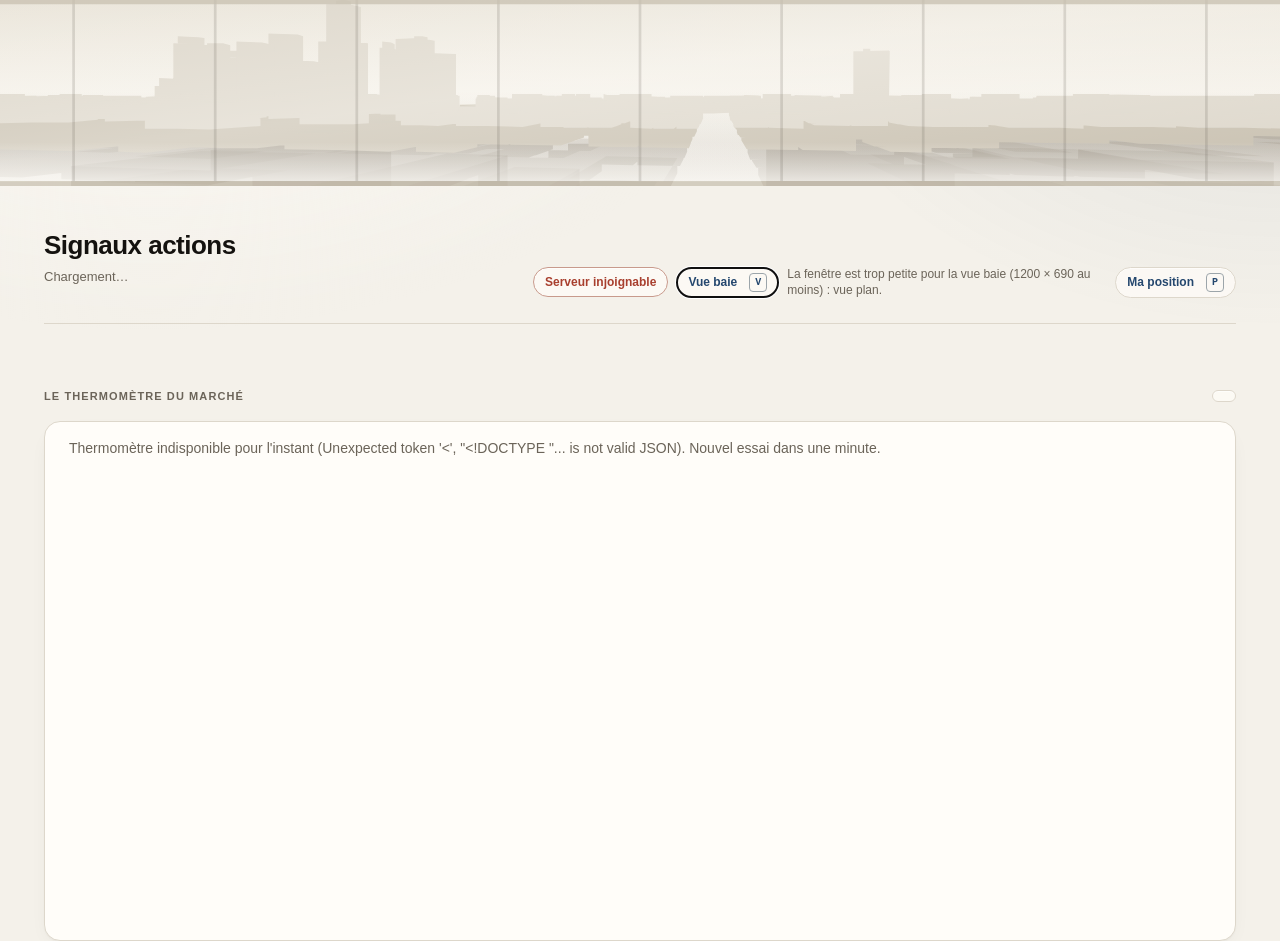
==== commit 19fb4dd2: "Le thermomètre du marché : trois aiguilles, et leur mesure honnête thermometre.py lit trois aiguille" ====
--- a/web/static/index.html
+++ b/web/static/index.html
@@ -128,6 +128,22 @@
       <span class="badge muted" id="semaine-dates"></span>
     </div>
     <div class="card semaine" id="semaine"></div>
+  </section>
+
+  <!-- Le thermomètre du marché (thermometre.py) : trois aiguilles lues avec
+       le seul passé connu, et ce qu'il a valu depuis 1973. Un thermomètre,
+       pas une boule de cristal : jamais de date de chute, jamais de conseil.
+       Absent de la vue baie. Sa place est gardée dès l'ouverture (la
+       première lecture prend quelques secondes) : la page ne saute pas. -->
+  <section class="section" id="section-thermometre">
+    <div class="section-head">
+      <span class="eyebrow">Le thermomètre du marché</span>
+      <span class="badge muted" id="thermo-date"></span>
+    </div>
+    <div class="card thermo thermo-charge" id="thermometre">
+      <p class="thermo-attente">Lecture du thermomètre…</p>
+    </div>
+    <p class="thermo-etat" id="thermo-etat" aria-live="polite"></p>
   </section>
 
   <!-- Fiabilité mesurée du score : la première chose à savoir avant de
--- a/web/static/style.css
+++ b/web/static/style.css
@@ -544,6 +544,30 @@
 }
 
 tbody tr:last-child td { border-bottom: 0; }
+
+/* Le résumé de Ma position tient dans SA carte. (Il prenait la classe
+   .table-wrap du grand tableau des valeurs, qui occupe toute la largeur
+   de la fenêtre : il dépassait de la carte des deux côtés.) */
+.position-table { overflow-x: auto; }
+.position-table > table {
+  border: 1px solid var(--border);
+  border-radius: var(--radius-md);
+  background: var(--bg-elevated);
+}
+
+/* La ligne « Total » du résumé de Ma position (dès deux actions) : les
+   mêmes marges que les lignes du dessus, le libellé à gauche, un filet
+   au-dessus. Sans ces règles, le navigateur centrait « Total » et collait
+   les chiffres au bord du tableau. */
+tfoot th,
+tfoot td {
+  padding: 0.75rem var(--space-2);
+  border-top: 1px solid var(--border-strong);
+  vertical-align: middle;
+  white-space: nowrap;
+}
+tfoot th { text-align: left; font-weight: 600; }
+
 tbody tr { transition: background var(--transition); }
 tbody tr:hover { background: var(--accent-soft); }
 
@@ -589,6 +613,10 @@
 tbody tr:hover .secondary-col .gauge { opacity: 1; }
 
 .rank { font-weight: 600; }
+
+/* « Sans les frais », dans le résumé de Ma position : en retrait, sans
+   couleur (le chiffre qui compte, frais compris, est juste à gauche). */
+td.sans-frais { color: var(--text-muted); }
 
 .rank-total {
   display: block;
@@ -1457,3 +1485,61 @@
   font-size: 12px;
   color: var(--text-muted);
 }
+
+/* ============================================================
+   LE THERMOMÈTRE DU MARCHÉ
+   ============================================================
+   Sobre comme le reste : l'encre pour les aiguilles allumées, jamais
+   de rouge. Le rouge et le vert restent aux écarts chiffrés : ici, rien
+   ne doit ressembler à une alarme ou à un ordre. */
+.thermo { padding: var(--space-3) var(--space-4) var(--space-4); }
+/* La place gardée pendant la première lecture (quelques secondes). */
+.thermo-charge { min-height: 520px; }
+.thermo-attente { margin: 0; color: var(--text-muted); font-size: 14px; }
+.thermo-etat { margin: var(--space-2) 0 0; font-size: 12px; color: var(--text-muted); }
+.thermo-etat:empty { display: none; }
+.thermo-tete { display: flex; align-items: center; gap: var(--space-3); }
+.thermo-echelle { display: inline-flex; gap: 4px; }
+.thermo-echelle i {
+  width: 22px;
+  height: 8px;
+  border-radius: 2px;
+  background: var(--bg-sunken);
+}
+.thermo-echelle i.on { background: var(--accent); }
+.thermo-niveau { margin: 0; font-size: 16px; }
+.thermo-phrase { margin: var(--space-2) 0 0; color: var(--text-muted); max-width: 75ch; line-height: 1.5; }
+.thermo-phrase strong, .thermo-phrase .num { color: var(--text); }
+.thermo-nedit { margin-top: var(--space-1); }
+
+.thermo-aiguilles {
+  list-style: none;
+  margin: var(--space-4) 0 0;
+  padding: 0;
+  display: grid;
+  grid-template-columns: repeat(auto-fit, minmax(260px, 1fr));
+  gap: var(--space-4);
+}
+.thermo-aiguille p { margin: 0; line-height: 1.5; font-size: 14px; }
+.thermo-aiguille p + p { margin-top: var(--space-1); }
+.thermo-aiguille-tete { display: flex; align-items: center; justify-content: space-between; gap: var(--space-2); }
+.thermo-nom { font-weight: 600; }
+.thermo-badge { font-size: 11px; }
+.thermo-mesure { color: var(--text-muted); font-size: 13px; }
+
+.thermo-details { margin-top: var(--space-4); border-top: 1px solid var(--border); padding-top: var(--space-3); }
+.thermo-details summary { cursor: pointer; font-weight: 600; font-size: 14px; }
+.thermo-details summary:focus-visible { outline: 2px solid var(--accent); outline-offset: 2px; }
+.thermo-details p { font-size: 14px; line-height: 1.5; max-width: 80ch; }
+.thermo-table { overflow-x: auto; margin-top: var(--space-2); }
+.thermo-table table { width: auto; min-width: min(100%, 640px); border: 1px solid var(--border);
+  border-radius: var(--radius-md); background: var(--bg-elevated); }
+.thermo-note { color: var(--text-muted); font-size: 13px; }
+.thermo-table thead th { position: static; }
+
+.thermo-avertissement {
+  margin: var(--space-4) 0 0;
+  font-size: 12px;
+  color: var(--text-muted);
+}
+
--- a/web/static/ma-position/carnet.css
+++ b/web/static/ma-position/carnet.css
@@ -458,6 +458,12 @@
 .pc-valeur-dollars .num { font-size: 17px; color: var(--text-muted); }
 .pc-gain-ligne { margin-top: 4px; font-size: 14px; color: var(--text-muted); }
 .pc-gain-ligne > span { font-weight: 600; }
+/* Le chiffre « sans les frais » (celui de l'appli du courtier) : en
+   retrait, sans couleur. Le chiffre qui compte reste celui du dessus,
+   frais compris : un vert et un rouge côte à côte se contrediraient. */
+.pc-sans-frais-ligne { margin-top: 2px; font-size: 14px; color: var(--text-muted); }
+.pc-sans-frais, .pc-sans-frais .num,
+.pc-sans-frais-ligne .num { color: var(--text-muted); }
 .pc-cours-ligne { margin-top: 2px; font-size: 14px; color: var(--text-muted); }
 .pc-cours-ligne .num { color: var(--text); }
 
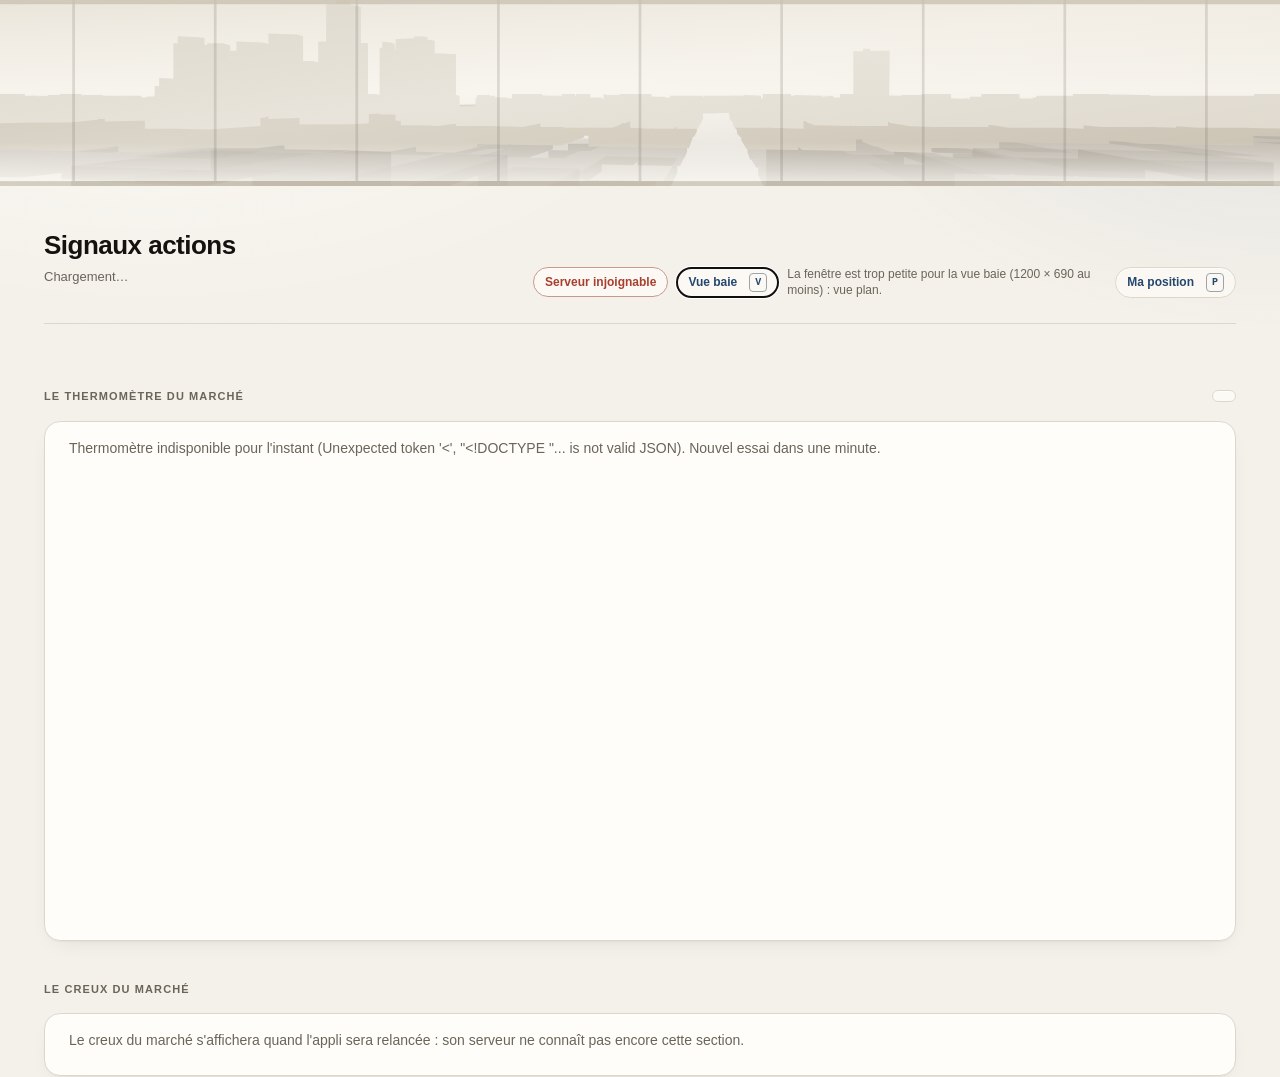
==== commit 302dc73e: "Le creux du marché, étape 2 : la route /api/creux et la section de la vue plan - web/server.py : cre" ====
--- a/web/static/index.html
+++ b/web/static/index.html
@@ -8,6 +8,8 @@
   <link rel="stylesheet" href="style.css">
   <!-- « Ma position », le carnet de bord (touche P) -->
   <link rel="stylesheet" href="ma-position/carnet.css">
+  <!-- Le défi papier, dans le carnet (interrupteur « Réel / Papier ») -->
+  <link rel="stylesheet" href="ma-position/papier.css">
   <link rel="icon" href="data:image/svg+xml,<svg xmlns='http://www.w3.org/2000/svg' viewBox='0 0 32 32'><rect width='32' height='32' rx='8' fill='%23f4f1ea'/><path d='M6 22 L13 14 L18 18 L26 8' stroke='%2324476e' stroke-width='2.5' fill='none' stroke-linecap='round' stroke-linejoin='round'/></svg>">
 </head>
 <body>
@@ -144,6 +146,21 @@
       <p class="thermo-attente">Lecture du thermomètre…</p>
     </div>
     <p class="thermo-etat" id="thermo-etat" aria-live="polite"></p>
+  </section>
+
+  <!-- Le creux du marché (creux.py) : de combien le S&P 500 et le Nasdaq
+       Composite sont sous leur record, et les baisses de 20 % ou plus du
+       passé. Des faits du passé : jamais une date de fin, jamais un conseil.
+       Vue plan seulement (la vue baie garde ses cinq panneaux). -->
+  <section class="section" id="section-creux">
+    <div class="section-head">
+      <span class="eyebrow">Le creux du marché</span>
+      <span class="badge muted" id="creux-date"></span>
+    </div>
+    <div class="card creux creux-charge" id="creux">
+      <p class="creux-attente">Lecture du creux…</p>
+    </div>
+    <p class="creux-etat" id="creux-etat" aria-live="polite"></p>
   </section>
 
   <!-- Fiabilité mesurée du score : la première chose à savoir avant de
@@ -232,17 +249,23 @@
     </div>
   </section>
 
-  <section class="section" id="section-bascules">
-    <span class="eyebrow">Bascules de l'état technique</span>
-    <div class="card">
-      <ul class="log" id="stocks-events">
-        <li class="loading">Chargement…</li>
-      </ul>
+  <!-- Le verdict du banc des prévisions (banc.py) : ce que ses deux mesures,
+       faites une seule fois, ont trouvé. Des faits sur le passé, jamais une
+       prévision ni un conseil. Il a pris la place des « Bascules de l'état
+       technique » (choix de Mathis, 20/11/2026), dans la vue plan comme dans
+       le panneau 5 de la vue baie. -->
+  <section class="section" id="section-banc">
+    <div class="section-head">
+      <span class="eyebrow">Le banc des prévisions</span>
+      <span class="badge muted" id="banc-date"></span>
+    </div>
+    <div class="card banc" id="banc">
+      <p class="banc-attente">Lecture du banc…</p>
     </div>
   </section>
 
   <footer>
-    <span id="footer-note">Serveur local — aucun ordre, aucune clé d'API. Il n'écrit qu'une chose : ton journal.</span>
+    <span id="footer-note">Serveur local — aucun ordre réel, aucune clé d'API. Il n'écrit que deux choses : ton journal et ton défi papier, fictif.</span>
   </footer>
 
 </main>
@@ -256,5 +279,7 @@
 <!-- Le carnet de bord de « Ma position », après app.js et vue3d.js : il
      range son bouton dans l'en-tête et sa note sous le résumé. -->
 <script src="ma-position/carnet.js"></script>
+<!-- Le défi papier, après le carnet : il s'y range (interrupteur « Réel / Papier »). -->
+<script src="ma-position/papier.js"></script>
 </body>
 </html>
--- a/web/static/style.css
+++ b/web/static/style.css
@@ -549,6 +549,7 @@
    .table-wrap du grand tableau des valeurs, qui occupe toute la largeur
    de la fenêtre : il dépassait de la carte des deux côtés.) */
 .position-table { overflow-x: auto; }
+.position-table:focus-visible { outline: 2px solid var(--accent); outline-offset: 2px; }
 .position-table > table {
   border: 1px solid var(--border);
   border-radius: var(--radius-md);
@@ -567,6 +568,14 @@
   white-space: nowrap;
 }
 tfoot th { text-align: left; font-weight: 600; }
+/* La note sous le tableau (17/11/2026) : ce que le total compte en plus
+   des lignes (l'action offerte, le résultat des ventes). Hors du cadre qui
+   défile, pour aller à la ligne à la largeur de l'écran. */
+.position-dont {
+  margin: var(--space-1, 6px) 0 0;
+  font-size: 12px;
+  color: var(--text-muted);
+}
 
 tbody tr { transition: background var(--transition); }
 tbody tr:hover { background: var(--accent-soft); }
@@ -732,26 +741,6 @@
 .indicator .k { font-size: 10px; letter-spacing: 0.06em;
                 text-transform: uppercase; color: var(--text-muted); }
 .indicator .v { font-size: 14px; font-weight: 500; }
-
-/* ============================================================
-   JOURNAL
-   ============================================================ */
-
-.log { list-style: none; margin: 0; padding: 0; }
-
-.log li {
-  display: flex;
-  align-items: baseline;
-  gap: var(--space-3);
-  padding: var(--space-2) 0;
-  border-bottom: 1px solid var(--border);
-  font-size: 13px;
-}
-
-.log li:last-child { border-bottom: 0; }
-.log time { color: var(--text-muted); font-size: 12px; min-width: 106px; }
-.log .who { font-weight: 600; min-width: 62px; }
-.log .what { color: var(--text-muted); }
 
 /* ============================================================
    ÉTATS
@@ -1543,3 +1532,185 @@
   color: var(--text-muted);
 }
 
+
+/* ------------------------------------------------------------
+   LE CREUX DU MARCHÉ — juste après le thermomètre, à son style
+   ------------------------------------------------------------
+   L'encre, jamais de rouge ni de vert : une baisse de l'indice est
+   un fait, pas une alarme ni un ordre. Vue plan seulement. */
+.creux { padding: var(--space-3) var(--space-4) var(--space-4); }
+/* La place gardée pendant la première lecture (après le thermomètre). */
+.creux-charge { min-height: 420px; }
+.creux-attente { margin: 0; color: var(--text-muted); font-size: 14px; }
+.creux-etat { margin: var(--space-2) 0 0; font-size: 12px; color: var(--text-muted); }
+.creux-etat:empty { display: none; }
+/* Pas de date tant qu'aucune lecture n'est arrivée : pas de pastille vide. */
+#creux-date:empty { display: none; }
+
+/* En tête : la baisse des deux indices à la dernière clôture. */
+.creux-tete { display: flex; flex-wrap: wrap; align-items: baseline; gap: var(--space-2) var(--space-5); }
+.creux-chiffre { margin: 0; font-size: 16px; display: flex; flex-wrap: wrap; align-items: baseline; gap: 0 var(--space-2); }
+.creux-indice { color: var(--text-muted); }
+.creux-valeur { font-weight: 600; color: var(--text); }
+
+/* Puis une phrase par indice, côte à côte comme les aiguilles du thermomètre.
+   min(100 %, …) : sous 390 px, une colonne fixe déborderait de la carte. */
+.creux-blocs {
+  list-style: none;
+  margin: var(--space-4) 0 0;
+  padding: 0;
+  display: grid;
+  grid-template-columns: repeat(auto-fit, minmax(min(100%, 300px), 1fr));
+  gap: var(--space-4);
+}
+.creux-bloc p { margin: 0; line-height: 1.5; font-size: 14px; }
+.creux-bloc p + p { margin-top: var(--space-2); }
+.creux-nom { font-weight: 600; }
+.creux-ancien,
+.creux-barre { color: var(--text-muted); font-size: 13px; }
+
+/* Le détail replié de chaque indice : le tableau des baisses. */
+.creux-details { margin-top: var(--space-4); border-top: 1px solid var(--border); padding-top: var(--space-3); }
+.creux-details + .creux-details { margin-top: var(--space-3); }
+.creux-details summary { cursor: pointer; font-weight: 600; font-size: 14px; line-height: 1.5; }
+.creux-details summary:focus-visible { outline: 2px solid var(--accent); outline-offset: 2px; }
+/* Au téléphone, le tableau défile dans son cadre : le clavier peut le
+   prendre (tabindex), son focus se voit. */
+.creux-table { overflow-x: auto; margin-top: var(--space-2); }
+.creux-table:focus-visible { outline: 2px solid var(--accent); outline-offset: 2px; border-radius: var(--radius-md); }
+.creux-table table {
+  width: auto;
+  min-width: min(100%, 640px);
+  border: 1px solid var(--border);
+  border-radius: var(--radius-md);
+  background: var(--bg-elevated);
+}
+.creux-table thead th { position: static; }
+/* La date du record, en tête de ligne : à gauche, sur une ligne, avec le
+   même filet que les cellules. */
+.creux-table tbody th {
+  text-align: left;
+  font-weight: 600;
+  white-space: nowrap;
+  padding: 0.75rem var(--space-2);
+  border-bottom: 1px solid var(--border);
+}
+.creux-table tbody tr:last-child th { border-bottom: 0; }
+.creux-niveau { color: var(--text-muted); font-weight: 400; margin-left: var(--space-1); }
+.creux-note { color: var(--text-muted); font-size: 13px; line-height: 1.5; max-width: 80ch; }
+
+/* Les notes fixes, en bas, comme l'avertissement du thermomètre. */
+.creux-notes {
+  margin: var(--space-4) 0 0;
+  padding-left: 1.1em;
+  font-size: 12px;
+  line-height: 1.5;
+  color: var(--text-muted);
+  max-width: 90ch;
+}
+.creux-notes li + li { margin-top: var(--space-1); }
+
+
+/* ------------------------------------------------------------
+   LE BANC DES PRÉVISIONS — le verdict, à la place des bascules
+   ------------------------------------------------------------
+   La même grammaire que le thermomètre (piste A, choisie par Mathis
+   le 20/11/2026) : l'encre, jamais de rouge ni de vert. Rien ici ne
+   doit ressembler à une alarme, à une prévision ou à un ordre. */
+.banc { padding: var(--space-3) var(--space-4) var(--space-4); }
+.banc-attente { margin: 0; color: var(--text-muted); font-size: 14px; }
+/* Pas de date tant que les deux mesures ne sont pas lues : pas de pastille vide. */
+#banc-date:empty { display: none; }
+/* Dans le panneau 5 de la vue baie, le détail replié n'est pas proposé : un
+   panneau ne défile pas, et l'ouvrir le recentrait (le résumé sautait de
+   118 px, et la fin sortait de l'écran). Il reste dans la vue plan (Échap). */
+.vue3d-corps .banc-details { display: none; }
+/* Et des marges plus serrées : à 1200 × 690 (la plus petite vue baie), la
+   dernière ligne passait sous la note du bas de la vue. */
+.vue3d-corps .banc { padding: var(--space-2) var(--space-4) var(--space-3); }
+.vue3d-corps .banc-phrase { margin-top: var(--space-1); }
+.vue3d-corps .banc-chiffres { line-height: 1.55; }
+.vue3d-corps .banc-criteres { margin-top: var(--space-3); }
+.vue3d-corps .banc-critere p + p,
+.vue3d-corps .banc-critere ul + p,
+.vue3d-corps .banc-critere p + ul { margin-top: var(--space-1); }
+.vue3d-corps .banc-limite { margin-top: var(--space-3); }
+.vue3d-corps .banc-avertissement { margin-top: var(--space-2); }
+.banc-tete { display: flex; align-items: center; gap: var(--space-3); }
+.banc-echelle { display: inline-flex; gap: 4px; }
+.banc-echelle i {
+  width: 22px;
+  height: 8px;
+  border-radius: 2px;
+  background: var(--bg-sunken);
+}
+.banc-echelle i.on { background: var(--accent); }
+.banc-verdict { margin: 0; font-size: 16px; }
+.banc-phrase { margin: var(--space-2) 0 0; color: var(--text-muted); max-width: 75ch; line-height: 1.5; }
+.banc-phrase strong, .banc-phrase .num { color: var(--text); }
+.banc-limite { margin-top: var(--space-4); }
+
+/* La lettre de chaque méthode (a, b, c, d) : un repère discret, en mono. */
+.banc-lettre {
+  display: inline-block;
+  min-width: 0.9em;
+  font-family: var(--font-mono);
+  font-weight: 600;
+  color: var(--text-muted);
+}
+
+/* Les deux critères, côte à côte comme les aiguilles du thermomètre. */
+.banc-criteres {
+  list-style: none;
+  margin: var(--space-4) 0 0;
+  padding: 0;
+  display: grid;
+  /* min(100 %, …) : sous 390 px, une colonne de 300 px débordait de la carte. */
+  grid-template-columns: repeat(auto-fit, minmax(min(100%, 300px), 1fr));
+  gap: var(--space-4);
+}
+.banc-critere p { margin: 0; line-height: 1.5; font-size: 14px; }
+.banc-critere p + p,
+.banc-critere ul + p,
+.banc-critere p + ul { margin-top: var(--space-2); }
+.banc-critere-tete { display: flex; align-items: center; justify-content: space-between; gap: var(--space-2); }
+.banc-nom { font-weight: 600; }
+.banc-badge { font-size: 11px; }
+.banc-critere .banc-mesure { color: var(--text-muted); font-size: 13px; }
+.banc-chiffres { list-style: none; margin: 0; padding: 0; font-size: 14px; line-height: 1.7; }
+.banc-fallait { color: var(--text-muted); }
+
+/* Le détail replié : le tableau par méthode. */
+.banc-details { margin-top: var(--space-4); border-top: 1px solid var(--border); padding-top: var(--space-3); }
+.banc-details summary { cursor: pointer; font-weight: 600; font-size: 14px; }
+.banc-details summary:focus-visible { outline: 2px solid var(--accent); outline-offset: 2px; }
+/* Au téléphone, le tableau défile dans son cadre : le clavier peut le
+   prendre (tabindex), son focus se voit. */
+.banc-table { overflow-x: auto; margin-top: var(--space-2); }
+.banc-table:focus-visible { outline: 2px solid var(--accent); outline-offset: 2px; border-radius: var(--radius-md); }
+.banc-table table {
+  width: auto;
+  min-width: min(100%, 640px);
+  border: 1px solid var(--border);
+  border-radius: var(--radius-md);
+  background: var(--bg-elevated);
+}
+.banc-table thead th { position: static; }
+/* Le nom de la méthode, en tête de ligne : à gauche, sur une ligne, avec le
+   même filet que les cellules. */
+.banc-table tbody th {
+  text-align: left;
+  font-weight: 600;
+  white-space: nowrap;
+  padding: 0.75rem var(--space-2);
+  border-bottom: 1px solid var(--border);
+}
+.banc-table tbody tr:last-child th { border-bottom: 0; }
+.banc-note { color: var(--text-muted); font-size: 13px; line-height: 1.5; max-width: 80ch; }
+
+.banc-avertissement {
+  margin: var(--space-4) 0 0;
+  font-size: 12px;
+  color: var(--text-muted);
+  max-width: 90ch;
+}
--- a/web/static/ma-position/carnet.css
+++ b/web/static/ma-position/carnet.css
@@ -230,6 +230,9 @@
 
 /* La raison, en titre : c'est elle qu'on relira dans six mois. */
 .pc-raison {
+  /* Une raison peut contenir un lien ou un long mot sans espace : il
+     passe à la ligne au lieu d'élargir la page. */
+  overflow-wrap: anywhere;
   font-size: 30px;
   font-weight: 500;
   line-height: 1.2;
--- a/web/static/ma-position/papier.css
+++ b/web/static/ma-position/papier.css
@@ -0,0 +1,240 @@
+/* ============================================================
+   ma-position/papier.css — le défi papier, dans le carnet de bord
+   ============================================================
+   La matière du carnet (ses rubriques, ses lignes, son formulaire),
+   plus trois signes qui disent « argent fictif » sans rien faire
+   clignoter : un cadre pointillé, une étiquette posée sur son bord, et
+   le mot « fictif » après chaque montant.
+   ============================================================ */
+
+/* ── L'interrupteur, sous le titre ─────────────────────────── */
+.pa-mode {
+  display: flex;
+  flex-wrap: wrap;
+  align-items: center;
+  gap: 8px 14px;
+  margin-top: var(--space-3);
+}
+.pa-mode-aide { margin: 0; font-size: 13px; color: var(--text-muted); }
+
+/* En mode papier, les parties réelles du carnet sont retirées : ni le
+   clavier ni un lecteur d'écran ne peuvent s'y égarer, et les deux
+   formulaires ne sont jamais visibles ensemble. Une règle de feuille
+   (pas l'attribut hidden) : le carnet remet hidden à jour seul, chaque
+   minute, sur certaines de ses parties. */
+.pc-vue.pa-papier #pc-avertissement,
+.pc-vue.pa-papier #pc-direct,
+.pc-vue.pa-papier .pc-colonne > .pc-section { display: none; }
+
+/* ── Le cadre du défi ──────────────────────────────────────── */
+.pa-zone { margin-top: var(--space-5); }
+.pa-cadre {
+  position: relative;
+  padding: var(--space-5) var(--space-5) var(--space-6);
+  border: 1.5px dashed color-mix(in srgb, var(--accent) 55%, var(--border));
+  border-radius: var(--radius-md);
+}
+/* L'étiquette posée sur le bord du cadre, comme sur une chemise de
+   dossier. Elle double ce que dit le titre : aria-hidden. */
+.pa-tampon {
+  position: absolute;
+  top: 0;
+  right: var(--space-5);
+  margin: 0;
+  padding: 2px 10px;
+  transform: translateY(-50%);
+  background: var(--bg);
+  border: 1.5px dashed color-mix(in srgb, var(--accent) 55%, var(--border));
+  border-radius: var(--radius-pill);
+  font-size: 11px;
+  font-weight: 600;
+  letter-spacing: 0.12em;
+  text-transform: uppercase;
+  color: var(--accent);
+}
+
+.pa-section + .pa-section { margin-top: var(--space-6); }
+.pa-avertissement {
+  margin-top: var(--space-3);
+  max-width: 44em;
+  font-size: 15px;
+  line-height: 1.5;
+  color: var(--text-muted);
+}
+
+/* Le mot « fictif » après chaque montant du défi. Petit, à l'encre de
+   l'appli, jamais en couleur de hausse ou de baisse. Le texte affiché
+   suffit aux yeux ; un lecteur d'écran l'entend déjà dans les titres
+   (« Le défi papier », « Tes ordres fictifs »). */
+.pa-somme::after {
+  content: 'fictif';
+  margin-left: 0.4em;
+  font-family: var(--font-sans);
+  font-size: clamp(9px, 0.42em, 12px);
+  font-weight: 600;
+  letter-spacing: 0.1em;
+  text-transform: uppercase;
+  vertical-align: 0.2em;
+  color: var(--accent);
+}
+
+/* ── Le défi en chiffres ───────────────────────────────────── */
+.pa-chiffres { padding-top: var(--space-4); }
+.pa-jour { padding-top: 12px; }
+.pa-jour strong { font-size: 15px; color: var(--text); }
+.pa-registre { margin-top: var(--space-3); max-width: 30rem; }
+.pa-note,
+.pa-regle {
+  margin-top: 10px;
+  font-size: 13px;
+  line-height: 1.5;
+  color: var(--text-muted);
+}
+.pa-regle { max-width: 36em; font-size: 15px; }
+.pa-note .num, .pa-regle .num { color: var(--text); }
+
+/* ── Les positions ─────────────────────────────────────────── */
+/* Sous 700 px, le tableau défile à l'horizontale : le cadre prend
+   alors le focus clavier (tabindex), comme le tableau de la vue plan. */
+.pa-table-cadre { margin-top: var(--space-4); overflow-x: auto; }
+.pa-table-cadre:focus-visible { outline: 2px solid var(--accent); outline-offset: 2px; }
+.pa-table {
+  width: 100%;
+  border-collapse: collapse;
+  font-size: 13px;
+}
+.pa-table caption {
+  padding-bottom: 6px;
+  text-align: left;
+  font-size: 12px;
+  color: var(--text-muted);
+}
+.pa-table th,
+.pa-table td {
+  padding: 7px 10px;
+  border-bottom: 1px solid var(--border);
+  text-align: right;
+  white-space: nowrap;
+}
+.pa-table th:first-child { padding-left: 0; text-align: left; }
+.pa-table td:last-child { padding-right: 0; }
+.pa-table thead th {
+  font-size: 11px;
+  font-weight: 600;
+  letter-spacing: 0.06em;
+  text-transform: uppercase;
+  color: var(--text-muted);
+  border-bottom-color: var(--border-strong);
+}
+.pa-table tbody th { font-weight: 600; }
+/* Les règles des tableaux de la vue plan (en-tête collant sur fond
+   clair aux coins arrondis, ligne survolée) n'ont rien à faire dans
+   une page de carnet. */
+.pa-table thead th { position: static; background: transparent; border-radius: 0; }
+.pa-table tbody tr:hover { background: transparent; }
+.pa-table tbody tr:last-child > * { border-bottom: 0; }
+
+/* ── Face au S&P 500 ───────────────────────────────────────── */
+/* Le registre du carnet (pc-registre), puis deux phrases : la part du
+   hasard, en retrait comme le « ne prédit rien » du score technique ;
+   la première séance gardée, à taille de lecture, car c'est la vraie
+   question des allers-retours. Le tableau reprend celui des positions. */
+.pa-duel { max-width: 34rem; }
+.pa-hasard {
+  margin-top: 10px;
+  max-width: 44em;
+  font-size: 13px;
+  line-height: 1.5;
+  color: var(--text-muted);
+}
+.pa-hasard .num { color: var(--text); }
+.pa-premiere {
+  margin-top: var(--space-4);
+  max-width: 36em;
+  font-size: 15px;
+  line-height: 1.5;
+  color: var(--text);
+}
+/* Son titre, hors du cadre qui défile, à la façon des légendes de tableau. */
+.pa-table-titre {
+  margin-top: var(--space-5);
+  font-size: 12px;
+  line-height: 1.5;
+  color: var(--text-muted);
+}
+.pa-cadre-resultat { margin-top: 6px; }
+/* Le résultat net sous un trait plein, comme l'écart du registre. Les
+   bordures du tableau sont fusionnées : le trait se pose sur le bas de
+   la ligne d'avant (un haut de cellule perdrait face à elle). */
+.pa-table-resultat tbody tr:nth-last-child(2) > * { border-bottom-color: var(--text); }
+.pa-table-resultat tbody tr:last-child > * { font-weight: 600; }
+
+/* ── La fin du défi, et tous les défis ─────────────────────── */
+/* Le bilan final (ou son attente) : un filet à gauche, comme la raison
+   d'un guichet fermé, à l'encre et sans rouge. */
+.pa-bilan-final {
+  margin-top: var(--space-3);
+  max-width: 36em;
+  padding: 8px 12px;
+  border-left: 2px solid var(--border-strong);
+  font-size: 14px;
+  line-height: 1.5;
+  color: var(--text);
+}
+/* Le statut est un texte : aligné à gauche, son titre aussi (les montants restent à droite). */
+.pa-table .pa-statut { text-align: left; }
+.pa-exclu { font-size: 12px; color: var(--text-muted); white-space: normal; }
+.pa-recommencer { margin-top: var(--space-5); }
+.pa-confirmer {
+  margin-top: var(--space-3);
+  max-width: 36em;
+  padding: var(--space-3) var(--space-4);
+  border: 1px solid var(--border-strong);
+  border-radius: var(--radius-md);
+  font-size: 14px;
+  line-height: 1.5;
+}
+.pa-confirmer .num { color: var(--text); }
+.pa-confirmer-boutons {
+  display: flex;
+  flex-wrap: wrap;
+  gap: 10px 14px;
+  align-items: center;
+  margin-top: var(--space-3);
+}
+.pa-recommencer-msg:focus { outline: none; }
+.pa-recommencer-msg:focus-visible { outline: 2px solid var(--accent); outline-offset: 2px; }
+
+/* ── Le formulaire ─────────────────────────────────────────── */
+/* « Tout vendre » s'aligne sur le bas des champs voisins. */
+.pa-champ-tout { display: flex; align-items: flex-end; }
+.pa-case {
+  display: inline-flex;
+  align-items: center;
+  gap: 8px;
+  min-height: 2.4rem;
+  font-size: 13px;
+  color: var(--text);
+  cursor: pointer;
+}
+.pa-case input { width: 16px; height: 16px; margin: 0; accent-color: var(--accent); }
+.pa-case input:focus-visible { outline: 2px solid var(--accent); outline-offset: 2px; }
+
+/* Hors séance : la raison du refus, juste au-dessus du bouton fermé.
+   À l'encre, sans rouge : ce n'est pas une erreur, c'est l'heure. */
+.pa-ferme {
+  margin-top: var(--space-3);
+  padding: 8px 12px;
+  border-left: 2px solid var(--border-strong);
+  font-size: 13px;
+  line-height: 1.5;
+  color: var(--text);
+}
+.pa-ferme .num { color: var(--text); }
+.pa-form .btn:disabled { cursor: not-allowed; opacity: 0.55; }
+
+/* ── Fenêtre étroite ───────────────────────────────────────── */
+@media (max-width: 700px) {
+  .pa-cadre { padding: var(--space-4) var(--space-3) var(--space-5); }
+  .pa-tampon { right: var(--space-3); }
+}
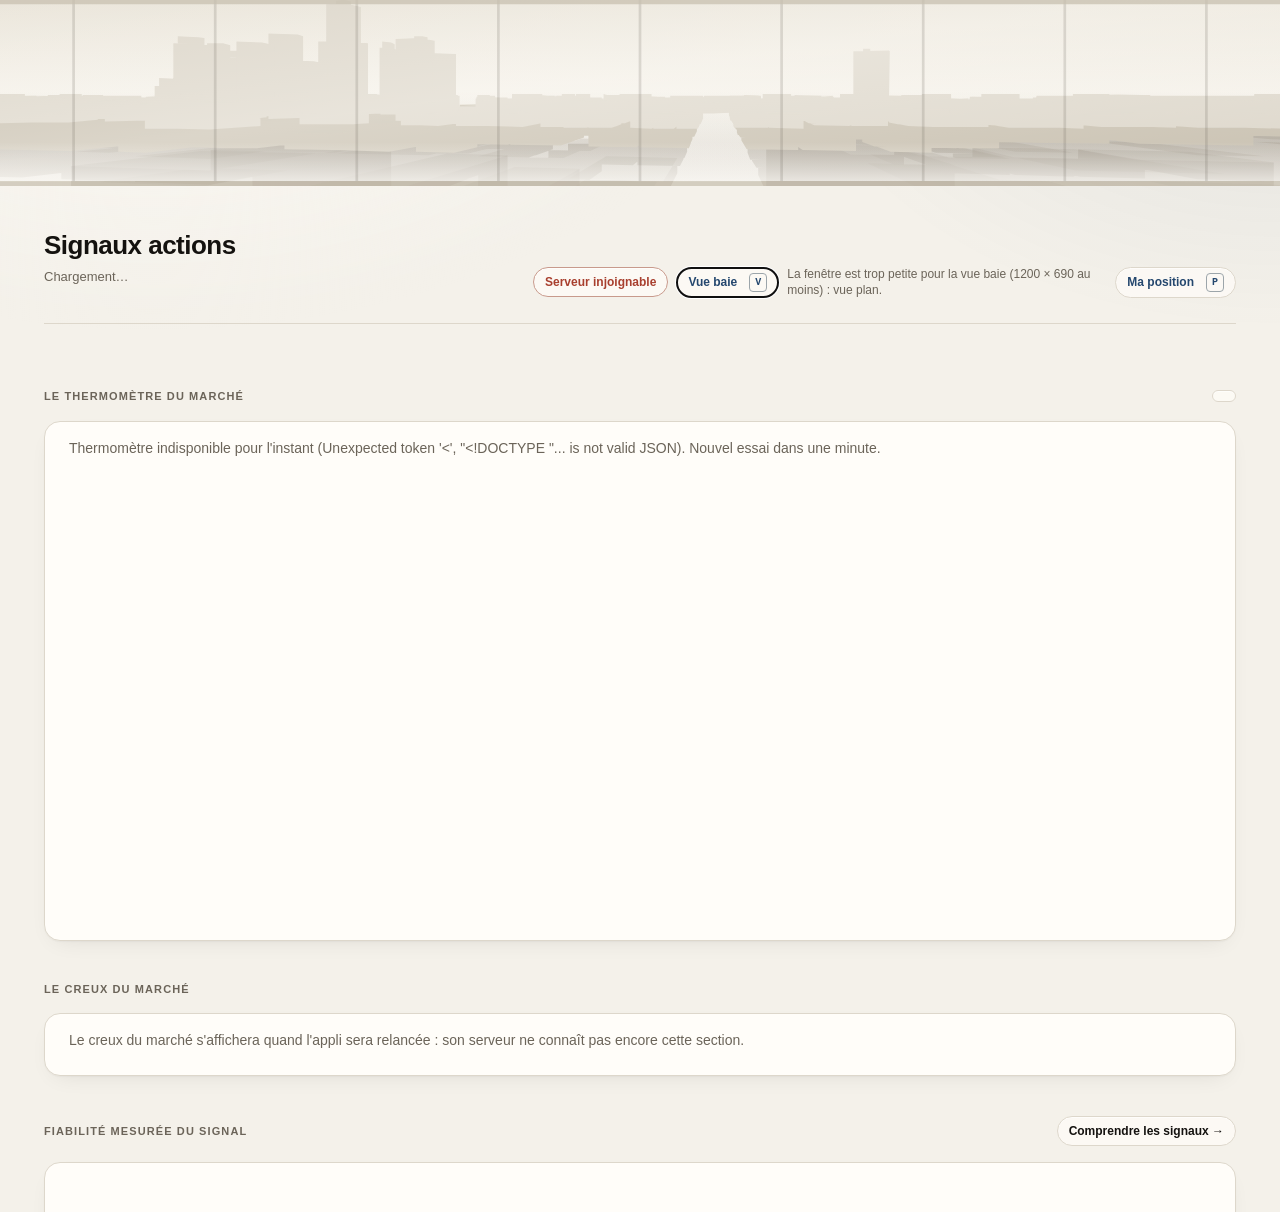
==== commit f478d19b: "Le mur des frais pendant la séance, étape 2 : la route et la section - web/server.py : la route /api" ====
--- a/web/static/index.html
+++ b/web/static/index.html
@@ -264,6 +264,23 @@
     </div>
   </section>
 
+  <!-- Le mur des frais pendant la séance (seance.py, mesuré à la main par
+       `python3 seance.py --mesurer`, relu par /api/seance) : de combien bouge
+       une des 49 valeurs en 15 minutes, en 45 minutes et sur la séance
+       entière, face au coût d'un achat suivi d'une vente. Vue plan seulement
+       (choix de Mathis, 23/11/2026) : la vue baie ne prend pas cette section.
+       Des faits sur le passé, jamais une prévision ni un conseil. -->
+  <section class="section" id="section-seance">
+    <div class="section-head">
+      <span class="eyebrow">Pendant la séance · le mur des frais</span>
+      <span class="badge muted" id="seance-date"></span>
+    </div>
+    <div class="card seance" id="seance">
+      <p class="seance-attente">Lecture de la mesure…</p>
+    </div>
+    <p class="seance-etat" id="seance-etat" aria-live="polite"></p>
+  </section>
+
   <footer>
     <span id="footer-note">Serveur local — aucun ordre réel, aucune clé d'API. Il n'écrit que deux choses : ton journal et ton défi papier, fictif.</span>
   </footer>
--- a/web/static/style.css
+++ b/web/static/style.css
@@ -1552,6 +1552,9 @@
 .creux-chiffre { margin: 0; font-size: 16px; display: flex; flex-wrap: wrap; align-items: baseline; gap: 0 var(--space-2); }
 .creux-indice { color: var(--text-muted); }
 .creux-valeur { font-weight: 600; color: var(--text); }
+/* « de son record » et la date d'une vieille lecture : sans quoi « −11,6 % »
+   sous « clôture du vendredi » se lirait comme la baisse du jour. */
+.creux-suite { color: var(--text-muted); font-size: 14px; }
 
 /* Puis une phrase par indice, côte à côte comme les aiguilles du thermomètre.
    min(100 %, …) : sous 390 px, une colonne fixe déborderait de la carte. */
@@ -1570,9 +1573,18 @@
 .creux-barre { color: var(--text-muted); font-size: 13px; }
 
 /* Le détail replié de chaque indice : le tableau des baisses. */
-.creux-details { margin-top: var(--space-4); border-top: 1px solid var(--border); padding-top: var(--space-3); }
+.creux-details { margin-top: var(--space-4); border-top: 1px solid var(--border); padding-top: var(--space-2); }
 .creux-details + .creux-details { margin-top: var(--space-3); }
-.creux-details summary { cursor: pointer; font-weight: 600; font-size: 14px; line-height: 1.5; }
+/* Une cible de doigt de 44 px au moins, même sur une seule ligne (le texte
+   reste à 16 px sous le filet, comme au thermomètre). */
+.creux-details summary {
+  cursor: pointer;
+  font-weight: 600;
+  font-size: 14px;
+  line-height: 1.5;
+  padding-block: var(--space-2);
+  min-height: 44px;
+}
 .creux-details summary:focus-visible { outline: 2px solid var(--accent); outline-offset: 2px; }
 /* Au téléphone, le tableau défile dans son cadre : le clavier peut le
    prendre (tabindex), son focus se voit. */
@@ -1714,3 +1726,114 @@
   color: var(--text-muted);
   max-width: 90ch;
 }
+
+
+/* ------------------------------------------------------------
+   LE MUR DES FRAIS PENDANT LA SÉANCE — juste après le banc, à son style
+   ------------------------------------------------------------
+   L'encre, jamais de rouge ni de vert : la taille des mouvements est un
+   fait, pas un signal. Vue plan seulement (choix de Mathis, 23/11/2026) :
+   la vue baie ne prend pas cette section. */
+.seance { padding: var(--space-3) var(--space-4) var(--space-4); }
+.seance-attente { margin: 0; color: var(--text-muted); font-size: 14px; }
+.seance-etat { margin: var(--space-2) 0 0; font-size: 12px; color: var(--text-muted); }
+.seance-etat:empty { display: none; }
+/* Pas de pastille tant qu'aucune mesure n'est lue : pas de pastille vide. */
+#seance-date:empty { display: none; }
+
+.seance-phrase { margin: var(--space-3) 0 0; max-width: 75ch; line-height: 1.5; font-size: 14px; }
+.seance-phrase:first-child { margin-top: 0; }
+/* La légende du tableau, HORS du cadre qui défile (piège connu). */
+.seance-legende { margin: var(--space-3) 0 0; color: var(--text-muted); font-size: 13px; line-height: 1.5; max-width: 80ch; }
+
+/* Au téléphone, chaque tableau défile dans son cadre : le clavier peut le
+   prendre (tabindex), son focus se voit. */
+.seance-table { overflow-x: auto; margin-top: var(--space-2); }
+.seance-table:focus-visible { outline: 2px solid var(--accent); outline-offset: 2px; border-radius: var(--radius-md); }
+.seance-table table {
+  width: auto;
+  min-width: min(100%, 640px);
+  border: 1px solid var(--border);
+  border-radius: var(--radius-md);
+  background: var(--bg-elevated);
+}
+/* Les en-têtes passent à la ligne (« UNE HAUSSE DE PLUS DE 1,106 % (200 €) »
+   d'un seul tenant poussait la colonne des parts hors du cadre). */
+.seance-table thead th {
+  position: static;
+  white-space: normal;
+  vertical-align: bottom;
+  min-width: 7em;
+  max-width: 12em;
+}
+/* Le nom de la fenêtre (ou de la valeur), en tête de ligne : à gauche,
+   avec le même filet que les cellules. */
+.seance-table tbody th {
+  text-align: left;
+  font-weight: 600;
+  white-space: nowrap;
+  padding: 0.75rem var(--space-2);
+  border-bottom: 1px solid var(--border);
+}
+.seance-table tbody tr:last-child th { border-bottom: 0; }
+/* Au téléphone, le tableau des fenêtres tient dans la carte : les noms et
+   « moins de 0,1 % » passent à la ligne, les marges se resserrent. Les
+   parts, le cœur de la section, se lisent sans faire défiler. (Le tableau
+   des 49 valeurs, replié, défile dans son cadre comme ceux du creux.) */
+@media (max-width: 640px) {
+  .seance-table[data-cle="fenetres"] th,
+  .seance-table[data-cle="fenetres"] td {
+    white-space: normal;
+    padding-left: 6px;
+    padding-right: 6px;
+  }
+  .seance-table[data-cle="fenetres"] thead th { min-width: 0; }
+}
+/* Plus étroit encore : les en-têtes en minuscules (les majuscules espacées
+   de « MOUVEMENT » faisaient la colonne la plus large). */
+@media (max-width: 420px) {
+  .seance-table[data-cle="fenetres"] th,
+  .seance-table[data-cle="fenetres"] td {
+    padding-left: 4px;
+    padding-right: 4px;
+  }
+  .seance-table[data-cle="fenetres"] thead th {
+    text-transform: none;
+    letter-spacing: 0;
+    font-size: 12px;
+  }
+}
+/* Les heures d'une fenêtre, sous son nom : plus discrètes, sans majuscules. */
+.seance-precision {
+  display: block;
+  font-size: 12px;
+  font-weight: 400;
+  color: var(--text-muted);
+  text-transform: none;
+  letter-spacing: 0;
+}
+
+/* Le détail replié : les 49 valeurs, une par une. Une cible de doigt de
+   44 px au moins (comme les détails du creux). */
+.seance-details { margin-top: var(--space-4); border-top: 1px solid var(--border); padding-top: var(--space-2); }
+.seance-details summary {
+  cursor: pointer;
+  font-weight: 600;
+  font-size: 14px;
+  line-height: 1.5;
+  padding-block: var(--space-2);
+  min-height: 44px;
+}
+.seance-details summary:focus-visible { outline: 2px solid var(--accent); outline-offset: 2px; }
+.seance-note { margin: var(--space-2) 0 0; color: var(--text-muted); font-size: 13px; line-height: 1.5; max-width: 80ch; }
+
+/* Les notes, en bas, comme celles du creux. */
+.seance-notes {
+  margin: var(--space-4) 0 0;
+  padding-left: 1.1em;
+  font-size: 12px;
+  line-height: 1.5;
+  color: var(--text-muted);
+  max-width: 90ch;
+}
+.seance-notes li + li { margin-top: var(--space-1); }
